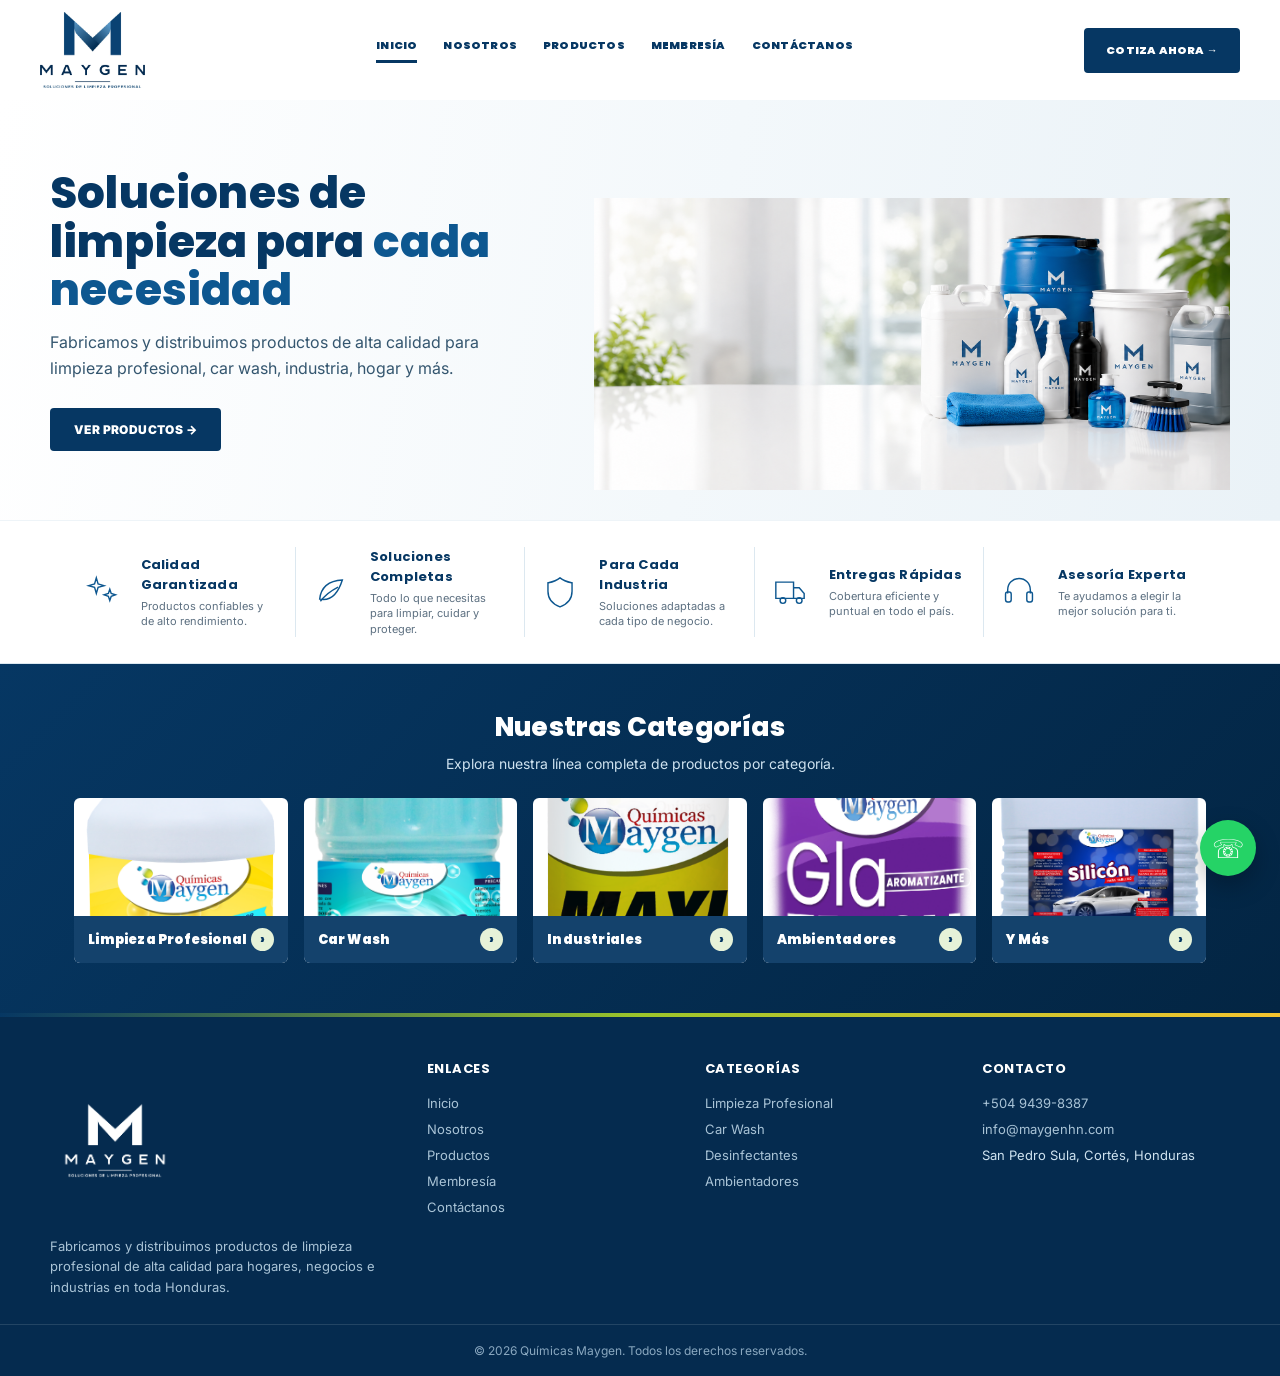
==== index.html @ 2b03c511 "Redesign home page: new hero, benefits, 5 categories; remove bestsellers/about/membership/contact pr" ====
<!DOCTYPE html>
<html lang="es">
<head>
<meta charset="UTF-8" />
<meta name="viewport" content="width=device-width, initial-scale=1.0" />
<title>Maygen | Soluciones de Limpieza Profesional</title>
<meta
name="description"
content="Fabricamos y distribuimos productos de limpieza profesional, car wash e industriales en toda Honduras."
/>
<link rel="stylesheet" href="css/style.css?v=5" />
</head>
<body>
<header>
<div class="header">
<a href="index.html" class="logo-link">
<span class="logo-crop">
<img
src="maygen-logo-new.jpeg"
class="logo"
alt="Maygen"
/>
</span>
</a>

<nav class="nav-links">
<a href="index.html">Inicio</a>
<a href="nosotros.html">Nosotros</a>
<a href="productos.html">Productos</a>
<a href="membresias.html">Membresía</a>
<a href="contacto.html">Contáctanos</a>
</nav>

<div class="header-right">
<a href="contacto.html" class="cta desktop-only">
Cotiza ahora →
</a>
<button class="nav-toggle" aria-label="Abrir menú">
<span></span>
<span></span>
<span></span>
</button>
</div>
</div>

<div class="mobile-menu">
<a href="index.html">Inicio</a>
<a href="nosotros.html">Nosotros</a>
<a href="productos.html">Productos</a>
<a href="membresias.html">Membresía</a>
<a href="contacto.html">Contáctanos</a>
<a href="contacto.html" class="cta">
Cotiza ahora →
</a>
</div>
</header>

<section class="hero">
<div class="wrap hero-grid">
<div class="reveal">
<h1>Soluciones de limpieza para <span>cada necesidad</span></h1>
<p>Fabricamos y distribuimos productos de alta calidad para limpieza profesional, car wash, industria, hogar y más.</p>
<a href="productos.html" class="btn-cta">Ver productos →</a>
</div>
<img class="hero-products reveal" src="ChatGPT Image Jul 9, 2026, 11_18_52 AM.png" alt="Productos Maygen">
</div>
</section>

<section class="benefits">
<div class="wrap benefit-grid">
<article class="benefit reveal"><svg class="ico" viewBox="0 0 48 48" fill="none" stroke="currentColor" stroke-width="2"><path d="M16 4l2.5 8.5L27 15l-8.5 2.5L16 26l-2.5-8.5L5 15l8.5-2.5L16 4zM35 20l2 6 6 2-6 2-2 6-2-6-6-2 6-2 2-6z"/></svg><div><h4>Calidad Garantizada</h4><p>Productos confiables y de alto rendimiento.</p></div></article>
<article class="benefit reveal"><svg class="ico" viewBox="0 0 48 48" fill="none" stroke="currentColor" stroke-width="2"><path d="M40 7C22 8 10 16 8 34c14 3 25-5 32-27z"/><path d="M9 37c7-9 15-15 25-20"/></svg><div><h4>Soluciones Completas</h4><p>Todo lo que necesitas para limpiar, cuidar y proteger.</p></div></article>
<article class="benefit reveal"><svg class="ico" viewBox="0 0 48 48" fill="none" stroke="currentColor" stroke-width="2"><path d="M24 4c6 5 12 6 17 7v12c0 11-6 18-17 22C13 41 7 34 7 23V11c5-1 11-2 17-7z"/></svg><div><h4>Para Cada Industria</h4><p>Soluciones adaptadas a cada tipo de negocio.</p></div></article>
<article class="benefit reveal"><svg class="ico" viewBox="0 0 48 48" fill="none" stroke="currentColor" stroke-width="2"><path d="M4 10h25v23H4zM29 18h8l7 8v7H29z"/><circle cx="14" cy="36" r="4"/><circle cx="37" cy="36" r="4"/></svg><div><h4>Entregas Rápidas</h4><p>Cobertura eficiente y puntual en todo el país.</p></div></article>
<article class="benefit reveal"><svg class="ico" viewBox="0 0 48 48" fill="none" stroke="currentColor" stroke-width="2"><path d="M8 26v-5C8 12 15 5 24 5s16 7 16 16v5"/><rect x="5" y="24" width="8" height="14" rx="3"/><rect x="35" y="24" width="8" height="14" rx="3"/></svg><div><h4>Asesoría Experta</h4><p>Te ayudamos a elegir la mejor solución para ti.</p></div></article>
</div>
</section>

<section class="dark-band">
<div class="wrap">
<h2>Nuestras Categorías</h2>
<p>Explora nuestra línea completa de productos por categoría.</p>

<div class="cats">
<a class="cat reveal" href="productos.html?cat=limpieza">
<img src="images/cloro 10 1000 mL.png" alt="Limpieza Profesional" />
<div class="cat-title">Limpieza Profesional<span class="circle">›</span></div>
</a>

<a class="cat reveal" href="productos.html?cat=carwash">
<img src="images/suavel azul 900 mL.png" alt="Car Wash" />
<div class="cat-title">Car Wash<span class="circle">›</span></div>
</a>

<a class="cat reveal" href="productos.html?cat=industriales">
<img src="images/Maxi Kill 240 mL.png" alt="Industriales" />
<div class="cat-title">Industriales<span class="circle">›</span></div>
</a>

<a class="cat reveal" href="productos.html?cat=ambientadores">
<img src="images/GlaFresh_Lavanda.png" alt="Ambientadores" />
<div class="cat-title">Ambientadores<span class="circle">›</span></div>
</a>

<a class="cat reveal" href="productos.html?cat=otros">
<img src="images/Silicon para tablero.png" alt="Y Más" />
<div class="cat-title">Y Más<span class="circle">›</span></div>
</a>
</div></div>
</div>
</section>

<footer>
<div class="wrap foot-main">
<div>
<img
src="images/Logo Maygen Nuevo-01.png"
class="flogo"
alt="Maygen"
/>
<p>
Fabricamos y distribuimos productos de limpieza profesional de
alta calidad para hogares, negocios e industrias en toda
Honduras.
</p>
</div>

<div>
<h4>Enlaces</h4>
<ul>
<li><a href="index.html">Inicio</a></li>
<li><a href="nosotros.html">Nosotros</a></li>
<li><a href="productos.html">Productos</a></li>
<li><a href="membresias.html">Membresía</a></li>
<li><a href="contacto.html">Contáctanos</a></li>
</ul>
</div>

<div>
<h4>Categorías</h4>
<ul>
<li>
<a href="productos.html?cat=limpieza">
Limpieza Profesional
</a>
</li>
<li>
<a href="productos.html?cat=carwash">
Car Wash
</a>
</li>
<li>
<a href="productos.html?cat=desinfectantes">
Desinfectantes
</a>
</li>
<li>
<a href="productos.html?cat=ambientadores">
Ambientadores
</a>
</li>
</ul>
</div>

<div>
<h4>Contacto</h4>
<ul>
<li>
<a href="tel:+50494398387">+504 9439-8387</a>
</li>
<li>
<a href="mailto:info@maygenhn.com">info@maygenhn.com</a>
</li>
<li>San Pedro Sula, Cortés, Honduras</li>
</ul>
</div>
</div>

<div class="foot-bottom">
© <span id="year"></span> Químicas Maygen. Todos los derechos
reservados.
</div>
</footer>

<a
href="https://wa.me/50494398387"
target="_blank"
rel="noopener"
class="wa-float"
aria-label="WhatsApp"
>
☏
</a>

<button class="back-top" aria-label="Volver arriba">↑</button>

<div class="toast"></div>

<script src="js/main.js"></script>
<script>
document.addEventListener('DOMContentLoaded', function () {
if (
typeof initBestsellers === 'function' &&
typeof MAYGEN_PRODUCTS !== 'undefined'
) {
initBestsellers(MAYGEN_PRODUCTS);
}
});
</script>
</body>
</html>
---- css/style.css ----
@import url('https://fonts.googleapis.com/css2?family=Inter:wght@400;500;600;700&family=Poppins:wght@600;700;800;900&display=swap');
:root{--navy:#063763;--navy2:#052b4f;--blue:#0d5790;--sky:#eff7fc;--line:#dbe7ef;--green:#9cc52b;--green-light:#eaf5d9;--yellow:#f4c430;--yellow-light:#fff6d9;--text:#0b2a4a;--muted:#5d7081;--shadow:0 14px 35px rgba(6,55,99,.14)}
*{box-sizing:border-box}
html{scroll-behavior:smooth}
body{margin:0;font-family:'Inter',Arial,Helvetica,sans-serif;background:#f5f8fb;color:var(--text)}
a{text-decoration:none;color:inherit}
img{display:block;max-width:100%}
ul{margin:0;padding:0}
.wrap{width:min(1180px,94%);margin:auto}
button{font-family:inherit;cursor:pointer}

/* ---------- Header ---------- */
header{position:sticky;top:0;z-index:100;background:#fff;border-bottom:1px solid #e5eef4;transition:box-shadow .25s}
header.scrolled{box-shadow:0 6px 18px rgba(6,55,99,.1)}
.header{height:78px;display:flex;align-items:center;justify-content:space-between;padding:0 32px;max-width:1300px;margin:auto}
.logo-link{display:flex;align-items:center;gap:10px}
.logo{width:150px;object-fit:contain}
.nav-links{display:flex;gap:26px;align-items:center;text-transform:uppercase;font-size:11px;font-weight:900;color:var(--navy);list-style:none;margin:0;padding:0}
.nav-links a{padding-bottom:6px;border-bottom:3px solid transparent;transition:color .2s,border-color .2s}
.nav-links a:hover{color:var(--blue)}
.nav-links a.active{border-bottom:3px solid var(--navy)}
.cta{background:var(--navy);color:#fff;padding:12px 20px;border-radius:4px;font-weight:900;text-transform:uppercase;font-size:11px;display:inline-flex;align-items:center;gap:8px;border:2px solid var(--navy);transition:transform .2s,box-shadow .2s,background .2s,color .2s}
.cta:hover{transform:translateY(-2px);box-shadow:0 10px 20px rgba(6,55,99,.25)}
.cta.white{background:#fff;color:var(--navy)}
.cta.white:hover{background:var(--sky)}
.cta.outline{background:#fff;color:var(--navy);border:2px solid var(--navy)}
.cta.outline:hover{background:var(--navy);color:#fff}
a.cta.outline[href*="wa.me"]{border-color:#25D366;color:#128C46}
a.cta.outline[href*="wa.me"]:hover{background:#25D366;color:#fff;border-color:#25D366}
.header-right{display:flex;align-items:center;gap:22px}
.nav-toggle{display:none;background:none;border:none;flex-direction:column;gap:5px;padding:6px}
.nav-toggle span{width:26px;height:3px;background:var(--navy);border-radius:2px}
.mobile-menu{display:none;flex-direction:column;background:#fff;border-top:1px solid #e5eef4;padding:10px 24px 18px}
.mobile-menu.open{display:flex}
.mobile-menu a{padding:12px 0;font-weight:800;color:var(--navy);text-transform:uppercase;font-size:12px;border-bottom:1px solid #eef4f8}
.mobile-menu .cta{margin-top:12px;justify-content:center}

/* ---------- Hero ---------- */
.hero{background:linear-gradient(100deg,#ffffff 0%,#f3f8fb 55%,#eaf2f7 100%);overflow:hidden}
.hero-grid{display:grid;grid-template-columns:.9fr 1.1fr;align-items:center;gap:24px;min-height:420px;padding:20px 0}
.hero h1{font-size:44px;line-height:1.1;margin:0 0 16px;color:var(--navy)}
.hero h1 span{color:var(--blue)}
.hero p{font-size:16px;line-height:1.6;color:#34566f;max-width:480px;margin:0 0 26px}
.btn-cta{display:inline-block;background:var(--navy);color:#fff;padding:14px 24px;border-radius:4px;font-size:12px;font-weight:900;letter-spacing:.4px;text-transform:uppercase}
.btn-cta:hover{background:var(--blue)}
.hero-products{height:360px;width:100%;object-fit:contain;object-position:center bottom}

/* ---------- Benefits ---------- */
.benefits{background:#fff;border-top:1px solid #eef4f8;border-bottom:1px solid #dce8f0;padding:26px 30px}
.benefit-grid{display:grid;grid-template-columns:repeat(5,1fr)}
.benefit{display:grid;grid-template-columns:44px 1fr;gap:12px;padding:0 18px;border-right:1px solid #dce8f0;align-items:center}
.benefit:last-child{border-right:0}
.benefit .ico{width:34px;height:34px;color:var(--blue)}
.benefit h4{margin:0 0 4px;font-size:13px;color:var(--navy)}
.benefit p{margin:0;font-size:11px;line-height:1.4;color:var(--muted)}

/* ---------- Dark band / categories ---------- */
.dark-band{background:linear-gradient(135deg,var(--navy),#032543);padding:44px 38px 50px}
.dark-band h2{color:#fff;text-align:center;margin:0 0 8px;font-size:26px}
.dark-band>.wrap>p{color:#cfe3f0;text-align:center;margin:0 0 26px;font-size:14px}
.cats{display:grid;grid-template-columns:repeat(5,1fr);gap:16px}
.cat{background:#fff;border-radius:6px;overflow:hidden;position:relative;transition:transform .25s,box-shadow .25s}
.cat:hover{transform:translateY(-6px);box-shadow:0 14px 30px rgba(0,0,0,.25)}
.cat img{height:118px;width:100%;object-fit:cover}
.cat-title{background:rgba(6,55,99,.94);color:#fff;font-weight:900;font-size:13px;padding:12px 14px;display:flex;justify-content:space-between;align-items:center}
.circle{background:#e6f2d8;color:var(--navy);border-radius:50%;width:23px;height:23px;display:grid;place-items:center;flex-shrink:0;transition:transform .25s}
.cat:hover .circle{transform:translateX(4px)}

/* ---------- Page hero / Catalog ---------- */
.page-hero{background:linear-gradient(135deg,var(--navy),var(--navy2));color:#fff}
.page-hero .wrap{display:grid;grid-template-columns:1fr 1fr;align-items:center;min-height:230px;gap:24px;padding:30px 0}
.page-hero h1{font-size:36px;margin:0 0 10px}
.page-hero p{color:#dbe9f3;line-height:1.5;max-width:460px}
.page-hero img{height:200px;width:100%;object-fit:contain}
.catalog{display:grid;grid-template-columns:210px 1fr;gap:26px;padding:32px 0 40px}
.side{align-self:start;background:#fff;border:1px solid var(--line);border-radius:8px;padding:18px}
.side h4{margin:0 0 12px;font-size:12px;color:var(--navy);letter-spacing:.5px}
.filter-btn{display:block;width:100%;text-align:left;padding:11px 12px;border-radius:4px;border:none;background:none;font-weight:700;font-size:13px;color:var(--navy);margin-bottom:2px}
.filter-btn:hover{background:var(--sky)}
.filter-btn.active{background:var(--navy);color:#fff}
.searchbar{display:flex;gap:8px;margin-bottom:18px}
.searchbar input{flex:1;border:1px solid var(--line);padding:12px;border-radius:4px;background:#fff;font-size:14px}
.searchbar button{border:1px solid var(--navy);background:var(--navy);color:#fff;padding:0 18px;border-radius:4px;font-weight:800;font-size:12px;text-transform:uppercase}
.catalog-count{font-size:13px;color:var(--muted);margin:0 0 14px}
.catalog-empty{display:none;padding:30px;text-align:center;color:var(--muted)}
.grid30{display:grid;grid-template-columns:repeat(5,1fr);gap:12px}
.prod-card{background:#fff;border:1px solid var(--line);border-radius:6px;text-align:center;padding:14px;position:relative}
.prod-badge{position:absolute;top:8px;left:8px;background:var(--green);color:#0b2a4a;font-size:9px;font-weight:900;text-transform:uppercase;padding:3px 7px;border-radius:3px}
.prod-media{height:110px;display:flex;align-items:center;justify-content:center;margin-bottom:8px}
.prod-media img{max-height:100%;max-width:100%;object-fit:contain}
.prod-cat{display:block;font-size:9px;color:var(--muted);text-transform:uppercase;letter-spacing:.4px;margin-bottom:4px}
.prod-card h3{font-size:12px;margin:0 0 4px;color:var(--navy)}
.prod-size{display:block;font-size:10px;color:var(--muted);margin-bottom:8px}
.prod-foot{display:flex;flex-direction:column;gap:6px}
.prod-quote{background:var(--navy);color:#fff;padding:8px;border-radius:4px;font-size:11px;font-weight:800;text-transform:uppercase}
.prod-wa{border:1px solid var(--green);color:var(--navy);padding:8px;border-radius:4px;font-size:11px;font-weight:800;text-transform:uppercase}
.feature-footer{background:linear-gradient(135deg,var(--navy),var(--navy2));color:#fff;padding:26px 0}
.feature-footer .benefit-grid{grid-template-columns:repeat(4,1fr)}
.feature-footer .benefit{border-right:1px solid rgba(255,255,255,.2)}
.feature-footer .benefit h4{color:#fff}
.feature-footer .benefit p{color:#cfe3f0}
.feature-footer .ico{color:var(--green)}

/* ---------- Membership ---------- */
.membership{padding:44px 0 0;background:#fff}
.membership-grid{display:grid;grid-template-columns:1fr 1.05fr;gap:44px;align-items:center}
.membership-grid h1{font-size:32px;color:var(--navy);margin:0 0 10px}
.membership-grid>div>p{color:#425e73;line-height:1.6}
.member-box{background:linear-gradient(135deg,var(--navy),var(--navy2));color:#fff;padding:28px;border-radius:10px;margin-top:18px}
.member-box h3{margin-top:0}
.member-box ul{list-style:none;padding:0}
.member-box li{margin:14px 0;color:#e5eff6;padding-left:22px;position:relative}
.member-box li:before{content:'\2713';position:absolute;left:0;color:var(--green);font-weight:900}
.member-visual{min-height:340px;background:linear-gradient(145deg,#f2f6f8,#dce7ed);border-radius:10px;position:relative;overflow:hidden}
.member-visual img{position:absolute;left:0;right:0;bottom:-10px;height:70%;width:100%;object-fit:contain}
.member-card{position:absolute;right:32px;top:34px;width:290px;background:linear-gradient(135deg,var(--navy),var(--navy2));border-radius:14px;color:#fff;padding:24px;transform:rotate(-4deg);box-shadow:0 18px 30px rgba(0,0,0,.22)}
.member-card b{font-size:20px;letter-spacing:2px;display:block;margin-bottom:14px}
.member-card h2{font-size:16px;margin:0 0 12px;letter-spacing:1px}
.member-card p{margin:0;font-size:15px;letter-spacing:2px}
.section-title{text-align:center;margin-bottom:24px}
.section-title h2{font-size:25px;margin:0 0 8px;color:var(--navy)}
.section-title p{margin:0;color:var(--muted);font-size:14px}
.plans-wrap{padding:34px 0 46px;background:#fff}
.plans{display:grid;grid-template-columns:repeat(3,1fr);gap:20px}
.plan{background:#fff;border:1px solid var(--line);border-radius:8px;padding:28px;box-shadow:var(--shadow)}
.plan h3{margin-top:0;color:var(--navy)}
.plan .price{font-size:26px;font-weight:900;color:var(--navy)}
.plan ul{padding-left:19px;line-height:1.8;color:#52697b;margin:14px 0}
.plan .btn-cta{display:block;width:100%;text-align:center;box-sizing:border-box}

/* ---------- About / Nosotros ---------- */
.about{padding:44px 0;background:#fff}
.about-grid{display:grid;grid-template-columns:1fr 1.05fr;gap:36px;align-items:center}
.about h1{font-size:36px;margin:0 0 10px;color:var(--navy)}
.about p{line-height:1.65;color:#425e73}
.values{display:grid;grid-template-columns:repeat(4,1fr);gap:14px;margin-top:26px}
.value{text-align:center}
.value strong{display:block;font-size:13px;margin:6px 0;color:var(--navy)}
.value span{font-size:11px;color:var(--muted)}
.building{height:340px;background:linear-gradient(160deg,#d6e2e9,#fff);border-radius:8px;position:relative;overflow:hidden}
.building:before{content:'MAYGEN';position:absolute;right:30px;top:70px;background:var(--navy);color:#fff;font-size:22px;font-weight:900;letter-spacing:4px;padding:40px 26px;border-radius:4px}
.mission{display:grid;grid-template-columns:1fr 1fr;gap:35px;padding:30px 0}
.mission h2{font-size:20px;color:var(--navy);margin:0 0 10px}
.mission p{color:#425e73;line-height:1.6;margin:0}
.stats{background:linear-gradient(135deg,var(--navy),var(--navy2));color:#fff}
.stats-grid{display:grid;grid-template-columns:repeat(4,1fr);text-align:center;padding:30px 0}
.stats-grid strong{font-size:28px;display:block;margin-bottom:6px}

/* ---------- Contact ---------- */
.contact{padding:40px 0;background:#fff}
.contact-grid{display:grid;grid-template-columns:.85fr 1.15fr;gap:42px}
.contact-grid h1{font-size:36px;margin:0 0 6px;color:var(--navy)}
.contact-grid>div>p{color:var(--muted);margin:0 0 6px}
.contact-line{margin:16px 0;color:#385972;line-height:1.5}
.contact-line b{color:var(--navy)}
.form{background:#fff;border:1px solid var(--line);border-radius:8px;padding:24px;box-shadow:var(--shadow)}
.form input,.form textarea{width:100%;padding:12px;border:1px solid var(--line);border-radius:4px;margin-bottom:12px;font-family:inherit;font-size:14px}
.form input:focus,.form textarea:focus{outline:2px solid var(--blue)}
.form textarea{min-height:110px;resize:vertical}
.form .btn{display:block;width:100%;text-align:center;background:var(--navy);color:#fff;padding:13px;border-radius:4px;border:none;font-weight:800;text-transform:uppercase;font-size:13px}
.map{height:190px;background:repeating-linear-gradient(15deg,#edf2f5 0 8px,#fff 8px 14px);position:relative;border-radius:8px;margin-top:10px}
.pin{position:absolute;left:50%;top:45%;width:38px;height:38px;border-radius:50% 50% 50% 0;background:var(--navy);transform:rotate(-45deg)}
.social{background:linear-gradient(135deg,var(--navy),var(--navy2));color:#fff;text-align:center;padding:26px;margin-top:0}
.social span{display:inline-grid;place-items:center;width:36px;height:36px;border-radius:50%;background:#fff;color:var(--navy);margin:6px;font-weight:900}
.social a:hover span{transform:translateY(-3px)}

/* ---------- CTA banner ---------- */
.cta-banner{background:linear-gradient(135deg,var(--blue),var(--navy));color:#fff;text-align:center;padding:50px 20px}
.cta-banner h2{margin:0 0 10px;font-size:26px}
.cta-banner p{margin:0 0 22px;color:#d7e8f4}
.cta-banner .actions{display:flex;gap:14px;justify-content:center;flex-wrap:wrap}

/* ---------- Footer ---------- */
footer{background:var(--navy2);color:#cfe3f0;position:relative}
footer:before{content:'';position:absolute;top:0;left:0;right:0;height:4px;background:linear-gradient(90deg,var(--navy),var(--green),var(--yellow))}
.foot-main{display:grid;grid-template-columns:1.4fr 1fr 1fr 1fr;gap:30px;padding:46px 0 26px}
.foot-main h4{color:#fff;font-size:13px;text-transform:uppercase;margin:0 0 16px;letter-spacing:.5px}
.foot-main .flogo{width:130px;margin-bottom:14px;filter:brightness(0) invert(1)}
.foot-main p{font-size:13px;line-height:1.6;color:#a9c3d6;margin:0}
.foot-main ul{list-style:none}
.foot-main li{margin-bottom:10px;font-size:13px}
.foot-main a{color:#a9c3d6}
.foot-main a:hover{color:#fff}
.foot-bottom{border-top:1px solid rgba(255,255,255,.12);padding:18px 0;text-align:center;font-size:12px;color:#8aa8c0}

/* ---------- Floating buttons / toast ---------- */
.wa-float{position:fixed;bottom:24px;right:24px;width:56px;height:56px;border-radius:50%;background:#25D366;color:#fff;display:flex;align-items:center;justify-content:center;box-shadow:0 10px 24px rgba(0,0,0,.25);z-index:200;font-size:26px;transition:transform .2s}
.wa-float:hover{transform:scale(1.08)}
.back-top{position:fixed;bottom:24px;right:90px;width:44px;height:44px;border-radius:50%;background:var(--navy);color:#fff;display:flex;align-items:center;justify-content:center;box-shadow:0 10px 24px rgba(0,0,0,.25);z-index:200;opacity:0;pointer-events:none;transition:opacity .25s,transform .2s;font-size:18px}
.back-top.show{opacity:1;pointer-events:auto}
.back-top:hover{transform:translateY(-3px)}
.toast{position:fixed;bottom:24px;left:50%;transform:translateX(-50%) translateY(20px);background:var(--navy2);color:#fff;padding:14px 22px;border-radius:8px;font-size:13px;opacity:0;pointer-events:none;transition:opacity .3s,transform .3s;z-index:300;box-shadow:var(--shadow)}
.toast.show{opacity:1;transform:translateX(-50%) translateY(0)}

/* ---------- Reveal animation ---------- */
.reveal{opacity:0;transform:translateY(24px);transition:opacity .6s ease,transform .6s ease}
.reveal.visible{opacity:1;transform:translateY(0)}

/* ---------- Responsive ---------- */
@media(max-width:980px){
  .nav-links{display:none}
  .header-right .cta.desktop-only{display:none}
  .nav-toggle{display:flex}
  .hero,.product-hero,.member-hero,.about,.mv,.contact-grid,.products-layout,.home-about-grid,.home-member{grid-template-columns:1fr}
  .benefits,.cats,.grid30,.plans,.footer-benefits,.values-row,.stats-band,.timeline,.team-grid,.home-contact-grid{grid-template-columns:repeat(2,1fr)}
  .hero-copy{padding:40px}
  .hero h1{font-size:34px}
  .side{position:static}
}
@media(max-width:640px){
  .benefits,.cats,.grid30,.plans,.footer-benefits,.values-row,.stats-band,.timeline,.team-grid,.foot-main,.home-contact-grid{grid-template-columns:1fr}
  .header{padding:0 18px}
  .logo{width:130px}
  .product-hero,.member-hero,.contact-page{padding:28px 0}
  .grid30{gap:10px}
  .hero-copy{padding:30px 18px}
  .benefit{border-right:0;border-bottom:1px solid #dce8f0;padding-bottom:14px;margin-bottom:14px}
  .member-card{width:88%;height:auto;padding:22px 20px}
  .member-visual{min-height:300px}
}

/* ---------- Header mejorado ---------- */
header{border-bottom:none}
.header{height:72px;padding:0 40px}
.logo{width:160px}

/* ---------- Hero mejorado ---------- */








/* ---------- Home overview ---------- */
.home-overview{padding:60px 0;background:#f5f8fb}
.home-overview-header{text-align:center;margin-bottom:40px}
.home-overview-header h2{color:var(--navy);font-size:28px;margin:0 0 10px}
.home-overview-header p{color:var(--muted);font-size:15px;margin:0}
.home-overview-grid{display:grid;grid-template-columns:repeat(3,1fr);gap:20px}
.home-card{background:#fff;border-radius:14px;padding:28px 22px;box-shadow:0 8px 24px rgba(6,55,99,.08);border:1px solid #e4eef5;transition:transform .25s,box-shadow .25s;display:flex;flex-direction:column;gap:12px}
.home-card:hover{transform:translateY(-6px);box-shadow:0 18px 36px rgba(6,55,99,.14)}
.home-card-icon{font-size:36px;line-height:1}
.home-card h3{margin:0;color:var(--navy);font-size:16px}
.home-card p{margin:0;color:#4a6378;font-size:13px;line-height:1.6;flex:1}
.home-card-btn{display:inline-flex;align-items:center;gap:6px;background:var(--navy);color:#fff;padding:10px 18px;border-radius:5px;font-size:12px;font-weight:800;text-transform:uppercase;letter-spacing:.3px;transition:background .2s,transform .2s;align-self:flex-start}
.home-card-btn:hover{background:var(--blue);transform:translateY(-1px)}

/* ---------- Eyebrow accents ---------- */
.eyebrow{display:inline-block;color:#5c8a12;background:var(--green-light);font-weight:900;font-size:11px;letter-spacing:1px;text-transform:uppercase;padding:6px 14px;border-radius:20px;margin-bottom:14px}
.eyebrow.yellow{color:#8a6d00;background:var(--yellow-light)}

/* ---------- Home: Nosotros preview ---------- */
.home-about{padding:56px 0}
.home-about-grid{display:grid;grid-template-columns:1.1fr 1fr;gap:40px;align-items:center}
.home-about h2{color:var(--navy);font-size:28px;margin:0 0 14px}
.home-about p{color:#36536b;line-height:1.7;font-size:15px;margin:0 0 20px}
.mini-values{display:flex;flex-direction:column;gap:10px;margin-bottom:24px}
.mini-values span{display:flex;align-items:center;gap:8px;font-weight:700;color:var(--navy);font-size:14px}
.mini-values .tick{color:var(--green);font-weight:900}
.home-about .factory{min-height:280px}

/* ---------- Home: Membresia preview ---------- */
.home-member{padding:56px 0}
.home-member h2{color:var(--navy);font-size:28px;margin:0 0 14px}
.home-member>div:first-child p{color:#36536b;line-height:1.7;font-size:15px;margin:0 0 16px}
.mini-benefits{list-style:none;margin:0 0 24px;padding:0;color:#36536b;font-size:14px;line-height:2}
.mini-benefits li{padding-left:22px;position:relative}
.mini-benefits li:before{content:'✓';position:absolute;left:0;color:var(--green);font-weight:900}

/* ---------- Home: Contacto preview ---------- */
.home-contact{padding:56px 0}
.home-contact-grid{display:grid;grid-template-columns:repeat(3,1fr);gap:24px;padding:10px 0 8px}
.home-contact-grid .info-line{background:#fff;border:1px solid var(--line);border-radius:10px;padding:18px;margin:0}
.home-contact-grid .info-line:nth-child(1) .ico-circle{background:var(--green-light)}
.home-contact-grid .info-line:nth-child(2) .ico-circle{background:var(--yellow-light)}
.home-contact-grid .info-line:nth-child(3) .ico-circle{background:var(--sky)}

/* ---------- Bestsellers seccion ---------- */
.bestsellers{padding:54px 0;background:#fff}
.section-head{text-align:center;margin-bottom:36px}
.section-head h2:after,.home-overview-header h2:after,.plans-sec>h2:after{content:'';display:block;width:56px;height:4px;background:linear-gradient(90deg,var(--green),var(--yellow));margin:14px auto 0;border-radius:2px}

/* ---------- Responsive home-overview ---------- */
@media(max-width:980px){
  .home-overview-grid{grid-template-columns:repeat(2,1fr)}
  .hero-img img{min-height:320px}
  .home-about-grid{grid-template-columns:1fr}
  .home-contact-grid{grid-template-columns:1fr}
}
@media(max-width:640px){
  .home-overview-grid{grid-template-columns:1fr}
  .hero-copy{padding:36px 18px 28px}
  .hero{grid-template-columns:1fr}
  .hero-img{min-height:220px}
  .hero-img img{min-height:220px}
}

/* ---------- Tipografia profesional ---------- */
h1,h2,h3,h4,h5,
.nav-links a,.mobile-menu a,
.cta,.tag-pill,
.hero-stats .stat strong,
.home-card-btn,.filter-btn,
.prod-quote,.prod-wa,.searchbar button,
.cat-title,.plan-tag,.prod-badge{
  font-family:'Poppins',Arial,Helvetica,sans-serif;
  letter-spacing:.2px;
}
h1,h2,h3{font-weight:800}
h4{font-weight:700}
body{-webkit-font-smoothing:antialiased;text-rendering:optimizeLegibility}

/* ---------- Logo nuevo (recorte a medida) ---------- */
.logo-link{display:flex;align-items:center}
.logo-crop{display:block;width:105px;height:76px;overflow:hidden;position:relative}
.logo-crop .logo{position:absolute;top:-48px;left:-16px;width:137px;height:172px;max-width:none}
header{border-bottom:none}
.header{height:100px}

@media(max-width:640px){
  .logo-crop{width:80px;height:58px}
  .logo-crop .logo{top:-36px;left:-12px;width:105px;height:131px}
  .header{height:82px;padding:0 18px}
}

/* ---------- Responsive (nuevo diseño) ---------- */
@media(max-width:980px){
  .hero-grid,.page-hero .wrap,.membership-grid,.about-grid,.contact-grid,.catalog{grid-template-columns:1fr}
  .benefit-grid,.cats,.grid30,.plans,.values,.stats-grid{grid-template-columns:repeat(2,1fr)}
  .feature-footer .benefit-grid{grid-template-columns:repeat(2,1fr)}
  .side{display:none}
}
@media(max-width:640px){
  .benefit-grid,.cats,.grid30,.plans,.values,.stats-grid,.mission{grid-template-columns:1fr}
  .benefit{border-right:0;border-bottom:1px solid #dce8f0;padding-bottom:14px;margin-bottom:14px}
  .hero-products{height:240px}
}
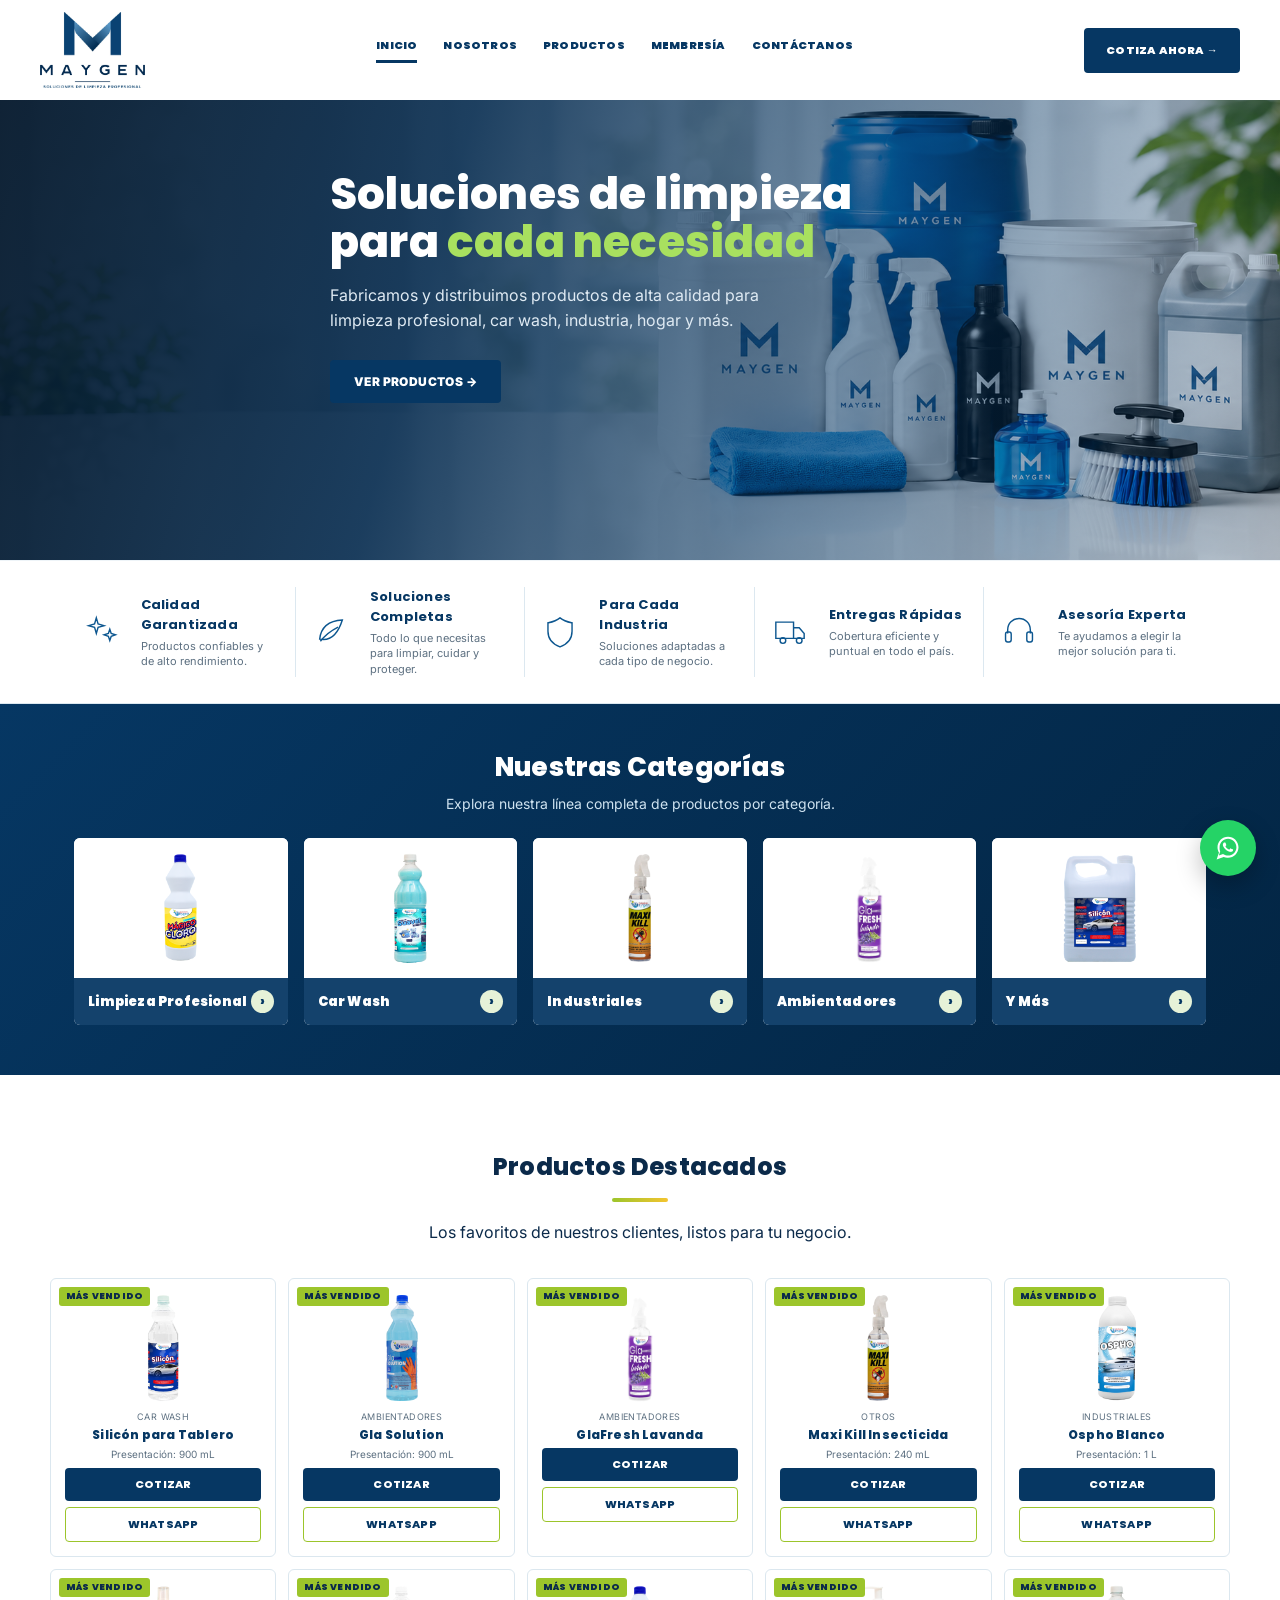
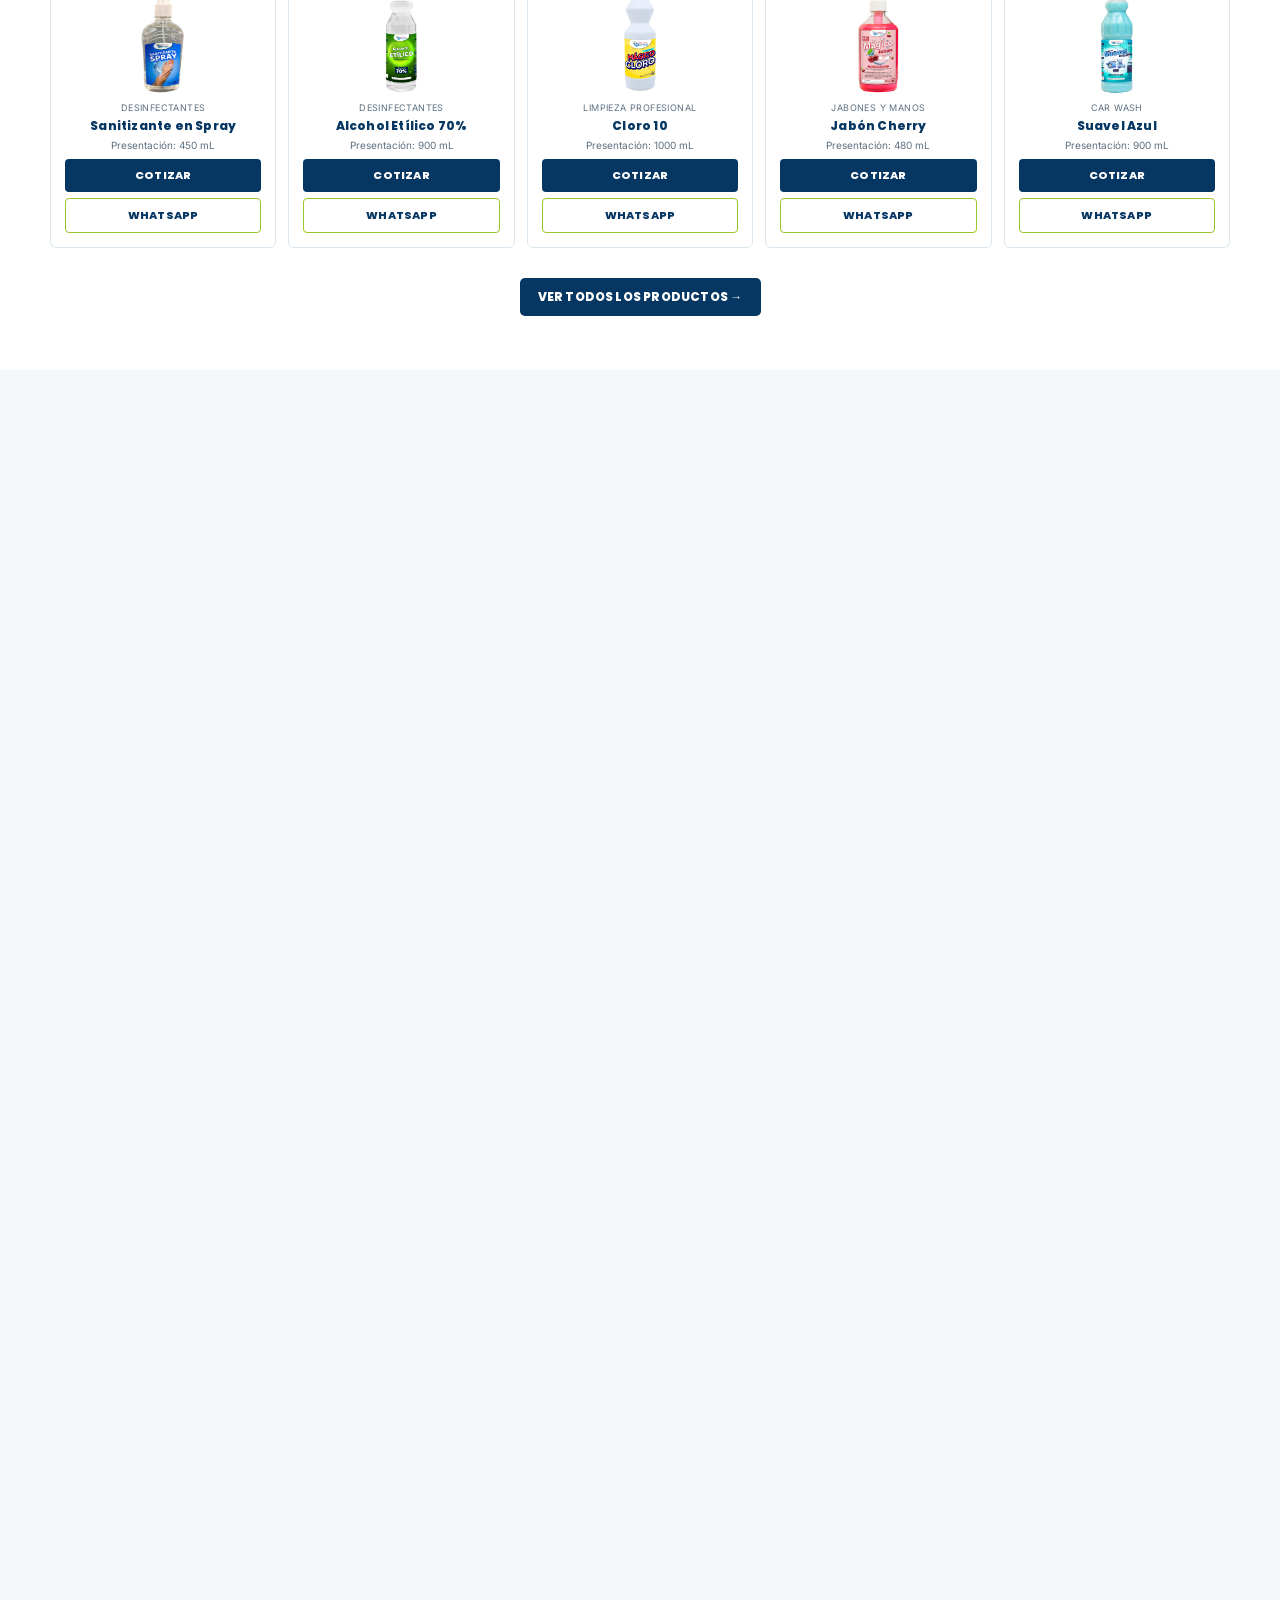
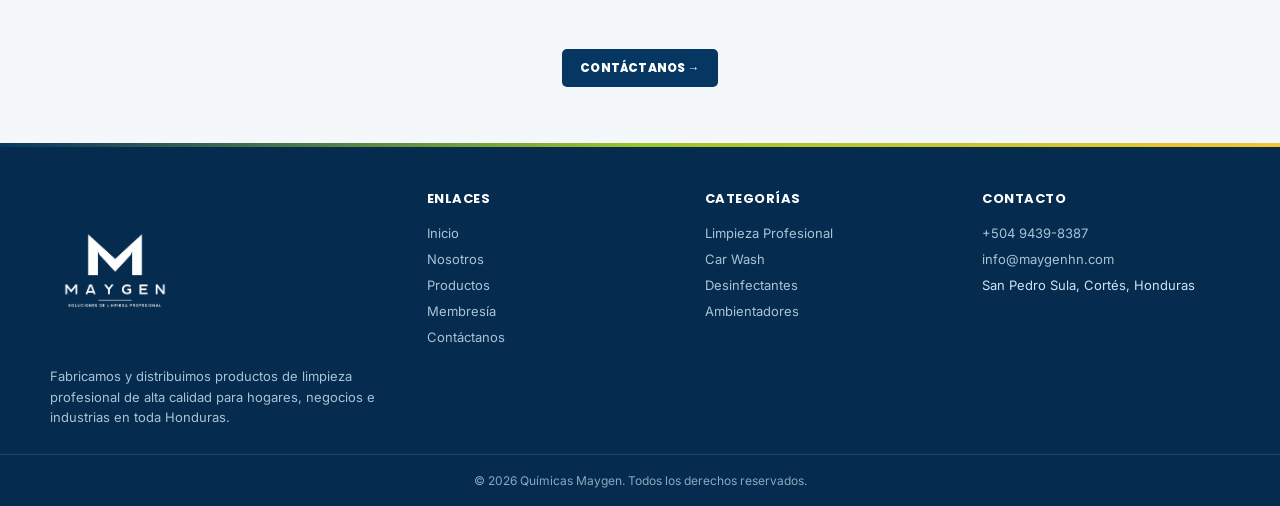
==== commit ac083f62: "Home: hero full-bleed y secciones preview" ====
--- a/index.html
+++ b/index.html
@@ -56,13 +56,14 @@
 </header>
 
 <section class="hero">
+<img class="hero-bg" src="ChatGPT Image Jul 9, 2026, 11_18_52 AM.png" alt="Productos Maygen">
+<div class="hero-overlay"></div>
 <div class="wrap hero-grid">
 <div class="reveal">
 <h1>Soluciones de limpieza para <span>cada necesidad</span></h1>
 <p>Fabricamos y distribuimos productos de alta calidad para limpieza profesional, car wash, industria, hogar y más.</p>
 <a href="productos.html" class="btn-cta">Ver productos →</a>
 </div>
-<img class="hero-products reveal" src="ChatGPT Image Jul 9, 2026, 11_18_52 AM.png" alt="Productos Maygen">
 </div>
 </section>
 
@@ -107,6 +108,68 @@
 <div class="cat-title">Y Más<span class="circle">›</span></div>
 </a>
 </div></div>
+</div>
+</section>
+
+<section class="bestsellers">
+<div class="wrap">
+<div class="section-head reveal"><h2>Productos Destacados</h2><p>Los favoritos de nuestros clientes, listos para tu negocio.</p></div>
+<div class="grid30" id="bestsellerGrid"></div>
+<div style="text-align:center;margin-top:30px"><a href="productos.html" class="home-card-btn">Ver todos los productos →</a></div>
+</div>
+</section>
+
+<section class="home-about">
+<div class="wrap home-about-grid">
+<div class="reveal">
+<span class="eyebrow">Nosotros</span>
+<h2>Sobre Maygen</h2>
+<p>En Maygen somos una empresa hondureña dedicada a brindar soluciones de limpieza profesional de alta calidad, con más de 10 años de experiencia sirviendo negocios, industrias y hogares.</p>
+<div class="mini-values">
+<span><span class="tick">✓</span> Calidad y confianza garantizada</span>
+<span><span class="tick">✓</span> Innovación en cada producto</span>
+<span><span class="tick">✓</span> Compromiso con nuestros clientes</span>
+</div>
+<a href="nosotros.html" class="home-card-btn">Conoce más →</a>
+</div>
+<div class="building factory reveal"></div>
+</div>
+</section>
+
+<section class="home-member">
+<div class="wrap home-member-grid">
+<div class="reveal">
+<span class="eyebrow yellow">Membresía</span>
+<h2>Membresía Maygen</h2>
+<p>Únete a nuestra membresía y disfruta de descuentos exclusivos, promociones especiales y beneficios pensados para tu negocio.</p>
+<ul class="mini-benefits">
+<li>Descuentos especiales en todos los productos.</li>
+<li>Promociones y ofertas exclusivas para miembros.</li>
+<li>Acumulación de puntos en cada compra.</li>
+</ul>
+<a href="membresias.html" class="home-card-btn">Ver planes →</a>
+</div>
+<div class="member-visual home-member-visual reveal">
+<img src="ChatGPT Image Jul 9, 2026, 11_18_52 AM.png" alt="Productos Maygen">
+<div class="member-card mini">
+<div class="member-chip"></div>
+<b>M MAYGEN</b>
+<h2>MIEMBRO<br>MAYGEN</h2>
+<p>1234 5678 9101 1121</p>
+</div>
+</div>
+</div>
+</section>
+
+<section class="home-contact">
+<div class="wrap">
+<div class="section-head reveal"><h2>¿Tienes preguntas?</h2><p>Contáctanos y con gusto te ayudaremos.</p></div>
+<div class="home-contact-grid">
+<div class="info-line reveal"><span class="ico-circle">☎</span><div><b>Teléfono</b><br><a href="tel:+50494398387">+504 9439-8387</a></div></div>
+<div class="info-line reveal"><span class="ico-circle">☏</span><div><b>WhatsApp</b><br><a href="https://wa.me/50494398387" target="_blank" rel="noopener">+504 9439-8387</a></div></div>
+<div class="info-line reveal"><span class="ico-circle">⌖</span><div><b>Ubicación</b><br>San Pedro Sula, Cortés, Honduras</div></div>
+</div>
+<div style="text-align:center;margin-top:26px"><a href="contacto.html" class="home-card-btn">Contáctanos →</a></div>
 </div>
 </section>
 
@@ -188,9 +251,7 @@
 rel="noopener"
 class="wa-float"
 aria-label="WhatsApp"
->
-☏
-</a>
+><svg viewBox="0 0 32 32" width="28" height="28" fill="#fff"><path d="M16.02 3C9.4 3 4.02 8.38 4.02 15c0 2.23.61 4.32 1.67 6.12L3 29l8.1-2.63A11.9 11.9 0 0 0 16.02 27C22.64 27 28 21.62 28 15S22.64 3 16.02 3zm0 21.6c-1.94 0-3.75-.55-5.28-1.5l-.38-.23-4.8 1.56 1.57-4.68-.25-.39A9.53 9.53 0 0 1 6.4 15c0-5.3 4.32-9.6 9.62-9.6 5.3 0 9.6 4.3 9.6 9.6 0 5.3-4.3 9.6-9.6 9.6zm5.27-7.19c-.29-.15-1.72-.85-1.99-.94-.27-.1-.46-.15-.66.14-.2.29-.75.94-.92 1.14-.17.19-.34.22-.63.07-.29-.15-1.22-.45-2.32-1.43-.86-.77-1.44-1.71-1.6-2-.17-.29-.02-.45.13-.6.13-.13.29-.34.44-.51.15-.17.19-.29.29-.48.1-.19.05-.36-.02-.51-.07-.15-.66-1.59-.9-2.18-.24-.57-.48-.5-.66-.51h-.56c-.19 0-.5.07-.77.36-.26.29-1 .98-1 2.39 0 1.41 1.03 2.77 1.17 2.96.15.19 2.03 3.1 4.92 4.35.69.3 1.22.48 1.64.61.69.22 1.31.19 1.81.11.55-.08 1.72-.7 1.96-1.38.24-.68.24-1.26.17-1.38-.07-.12-.26-.19-.55-.34z"/></svg></a>
 
 <button class="back-top" aria-label="Volver arriba">↑</button>
 
--- a/css/style.css
+++ b/css/style.css
@@ -36,11 +36,13 @@
 .mobile-menu .cta{margin-top:12px;justify-content:center}
 
 /* ---------- Hero ---------- */
-.hero{background:linear-gradient(100deg,#ffffff 0%,#f3f8fb 55%,#eaf2f7 100%);overflow:hidden}
-.hero-grid{display:grid;grid-template-columns:.9fr 1.1fr;align-items:center;gap:24px;min-height:420px;padding:20px 0}
-.hero h1{font-size:44px;line-height:1.1;margin:0 0 16px;color:var(--navy)}
-.hero h1 span{color:var(--blue)}
-.hero p{font-size:16px;line-height:1.6;color:#34566f;max-width:480px;margin:0 0 26px}
+.hero{position:relative;overflow:hidden;background:var(--navy2)}
+.hero-bg{position:absolute;inset:0;width:100%;height:100%;object-fit:cover;object-position:center;z-index:0}
+.hero-overlay{position:absolute;inset:0;background:linear-gradient(105deg,rgba(3,23,43,.95) 0%,rgba(5,43,79,.9) 34%,rgba(6,55,99,.55) 64%,rgba(6,55,99,.22) 100%);z-index:1}
+.hero-grid{position:relative;z-index:2;display:block;min-height:460px;max-width:620px;padding:70px 0}
+.hero h1{font-size:44px;line-height:1.1;margin:0 0 16px;color:#fff}
+.hero h1 span{color:#a8e05f}
+.hero p{font-size:16px;line-height:1.6;color:#dfeaf3;max-width:480px;margin:0 0 26px}
 .btn-cta{display:inline-block;background:var(--navy);color:#fff;padding:14px 24px;border-radius:4px;font-size:12px;font-weight:900;letter-spacing:.4px;text-transform:uppercase}
 .btn-cta:hover{background:var(--blue)}
 .hero-products{height:360px;width:100%;object-fit:contain;object-position:center bottom}
@@ -61,7 +63,7 @@
 .cats{display:grid;grid-template-columns:repeat(5,1fr);gap:16px}
 .cat{background:#fff;border-radius:6px;overflow:hidden;position:relative;transition:transform .25s,box-shadow .25s}
 .cat:hover{transform:translateY(-6px);box-shadow:0 14px 30px rgba(0,0,0,.25)}
-.cat img{height:118px;width:100%;object-fit:cover}
+.cat img{height:140px;width:100%;object-fit:contain;background:#fff;padding:14px 20px;box-sizing:border-box}
 .cat-title{background:rgba(6,55,99,.94);color:#fff;font-weight:900;font-size:13px;padding:12px 14px;display:flex;justify-content:space-between;align-items:center}
 .circle{background:#e6f2d8;color:var(--navy);border-radius:50%;width:23px;height:23px;display:grid;place-items:center;flex-shrink:0;transition:transform .25s}
 .cat:hover .circle{transform:translateX(4px)}
@@ -111,12 +113,21 @@
 .member-box ul{list-style:none;padding:0}
 .member-box li{margin:14px 0;color:#e5eff6;padding-left:22px;position:relative}
 .member-box li:before{content:'\2713';position:absolute;left:0;color:var(--green);font-weight:900}
-.member-visual{min-height:340px;background:linear-gradient(145deg,#f2f6f8,#dce7ed);border-radius:10px;position:relative;overflow:hidden}
-.member-visual img{position:absolute;left:0;right:0;bottom:-10px;height:70%;width:100%;object-fit:contain}
-.member-card{position:absolute;right:32px;top:34px;width:290px;background:linear-gradient(135deg,var(--navy),var(--navy2));border-radius:14px;color:#fff;padding:24px;transform:rotate(-4deg);box-shadow:0 18px 30px rgba(0,0,0,.22)}
-.member-card b{font-size:20px;letter-spacing:2px;display:block;margin-bottom:14px}
-.member-card h2{font-size:16px;margin:0 0 12px;letter-spacing:1px}
-.member-card p{margin:0;font-size:15px;letter-spacing:2px}
+.member-visual{min-height:460px;background:linear-gradient(145deg,#f2f6f8,#dce7ed);border-radius:10px;position:relative;overflow:hidden}
+.member-visual img{position:absolute;left:0;right:0;bottom:-15px;height:94%;width:100%;object-fit:contain;z-index:1}
+.member-card{position:absolute;right:28px;top:36px;width:300px;background:linear-gradient(135deg,var(--navy) 0%,var(--navy2) 60%,#031c33 100%);border-radius:16px;color:#fff;padding:26px;transform:rotate(-4deg);box-shadow:0 22px 44px rgba(0,0,0,.3);z-index:2;transition:transform .4s ease,box-shadow .4s ease;overflow:hidden}
+.member-card:hover{transform:rotate(0deg) scale(1.05);box-shadow:0 28px 54px rgba(0,0,0,.34)}
+.member-card:before{content:'';position:absolute;top:0;left:-70%;width:45%;height:100%;background:linear-gradient(120deg,transparent,rgba(255,255,255,.3),transparent);transform:skewX(-20deg);animation:cardShine 6s ease-in-out infinite}
+.member-chip{width:40px;height:30px;border-radius:6px;background:linear-gradient(135deg,#e8d48a,#b6924a);margin-bottom:22px;position:relative}
+.member-chip:after{content:'';position:absolute;inset:5px;border:1px solid rgba(0,0,0,.25);border-radius:3px}
+.member-card b{font-size:18px;letter-spacing:2px;display:flex;align-items:center;gap:8px;margin-bottom:6px;position:relative;z-index:1}
+.member-card h2{font-size:13px;margin:0 0 16px;letter-spacing:1.5px;font-weight:700;color:#cfe3f0;text-transform:uppercase;position:relative;z-index:1}
+.member-card p{margin:0;font-size:16px;letter-spacing:2.5px;position:relative;z-index:1}
+.member-card.mini{width:230px;padding:20px;right:16px;top:24px}
+.member-card.mini b{font-size:15px}
+.member-card.mini h2{font-size:11px;margin-bottom:10px}
+.member-card.mini p{font-size:13px;letter-spacing:1.5px}
+@keyframes cardShine{0%{left:-70%}25%{left:130%}100%{left:130%}}
 .section-title{text-align:center;margin-bottom:24px}
 .section-title h2{font-size:25px;margin:0 0 8px;color:var(--navy)}
 .section-title p{margin:0;color:var(--muted);font-size:14px}
@@ -337,3 +348,65 @@
   .benefit{border-right:0;border-bottom:1px solid #dce8f0;padding-bottom:14px;margin-bottom:14px}
   .hero-products{height:240px}
 }
+
+
+/* ---------- Sesion 3: mejoras adicionales ---------- */
+
+/* Iconos de valores (Nosotros) */
+.value-icon{width:46px;height:46px;margin:0 auto 10px;color:var(--blue);display:flex;align-items:center;justify-content:center}
+.value-icon svg{width:100%;height:100%}
+
+/* Iconos y contadores de estadisticas (Nosotros) */
+.stats-grid>div{padding:0 10px}
+.stat-icon{width:32px;height:32px;margin:0 auto 10px;color:var(--green);display:flex;align-items:center;justify-content:center}
+.stat-icon svg{width:100%;height:100%}
+
+/* Acentos verdes en titulos principales */
+.about h1:after,.membership-grid h1:after,.contact-grid h1:after,.page-hero h1:after,.home-about h2:after,.home-member h2:after{content:'';display:block;width:60px;height:4px;background:linear-gradient(90deg,var(--green),var(--yellow));margin-top:14px;border-radius:2px}
+
+/* Hero de productos: texto centrado con productos a los lados */
+.products-hero-inner{display:grid;grid-template-columns:1fr 1.3fr 1fr;align-items:center;gap:18px;min-height:230px;padding:30px 0}
+.hero-prod-text{text-align:center}
+.hero-prod-text h1:after{margin-left:auto;margin-right:auto}
+.hero-prod-col{display:flex;flex-direction:column;gap:18px;align-items:center}
+.hero-prod-col img{height:92px;width:92px;object-fit:contain;background:#fff;border-radius:14px;padding:12px;box-shadow:0 10px 24px rgba(0,0,0,.22)}
+
+/* Home: grid de membresia */
+.home-member-grid{display:grid;grid-template-columns:1fr 1fr;gap:40px;align-items:center}
+.home-member-visual{min-height:360px}
+
+/* Contacto: tarjetas de informacion */
+.info-line{display:flex;gap:14px;align-items:flex-start;background:#fff;border:1px solid var(--line);border-radius:12px;padding:16px 18px;margin:0 0 12px;box-shadow:0 4px 14px rgba(6,55,99,.05)}
+.info-line b{display:block;color:var(--navy);font-size:14px;margin-bottom:2px}
+.info-line a{color:#425e73}
+.info-line div{color:#425e73;font-size:14px;line-height:1.5}
+.ico-circle{width:42px;height:42px;border-radius:50%;background:var(--sky);color:var(--navy);display:flex;align-items:center;justify-content:center;font-size:19px;flex-shrink:0}
+
+/* Contacto: formulario */
+.contact-form{background:#fff;border:1px solid var(--line);border-radius:14px;padding:30px;box-shadow:var(--shadow)}
+.contact-form h3{margin:0 0 18px;color:var(--navy);font-size:19px}
+.contact-form-row{display:grid;grid-template-columns:1fr 1fr;gap:14px;margin-bottom:14px}
+.contact-form input,.contact-form textarea{width:100%;border:1px solid var(--line);padding:13px 14px;border-radius:8px;background:#f9fbfc;font-size:14px;font-family:inherit;box-sizing:border-box;transition:border-color .2s,box-shadow .2s;margin-bottom:14px;display:block}
+.contact-form input:focus,.contact-form textarea:focus{outline:none;border-color:var(--blue);box-shadow:0 0 0 3px rgba(13,87,144,.12);background:#fff}
+.contact-form textarea{min-height:130px;resize:vertical;margin-bottom:18px}
+.contact-form button[type="submit"]{width:100%;background:var(--navy);color:#fff;border:none;padding:15px;border-radius:8px;font-weight:800;text-transform:uppercase;font-size:13px;letter-spacing:.4px;transition:background .2s,transform .2s;display:flex;align-items:center;justify-content:center;gap:8px}
+.contact-form button[type="submit"]:hover{background:var(--blue);transform:translateY(-2px)}
+
+/* Contacto: mapa real embebido */
+.map-embed{border-radius:12px;overflow:hidden;margin-top:6px;box-shadow:var(--shadow);border:1px solid var(--line)}
+.map-embed iframe{display:block;width:100%;height:280px;border:0}
+
+/* Redes sociales con iconos SVG */
+.social span svg{width:18px;height:18px}
+.wa-float svg{display:block}
+
+@media(max-width:980px){
+  .products-hero-inner{grid-template-columns:1fr;padding:24px 0}
+  .hero-prod-col{flex-direction:row;justify-content:center;margin-top:6px}
+  .home-member-grid{grid-template-columns:1fr}
+  .contact-form-row{grid-template-columns:1fr}
+}
+@media(max-width:640px){
+  .hero-grid{padding:44px 0;min-height:auto}
+  .hero h1{font-size:32px}
+}
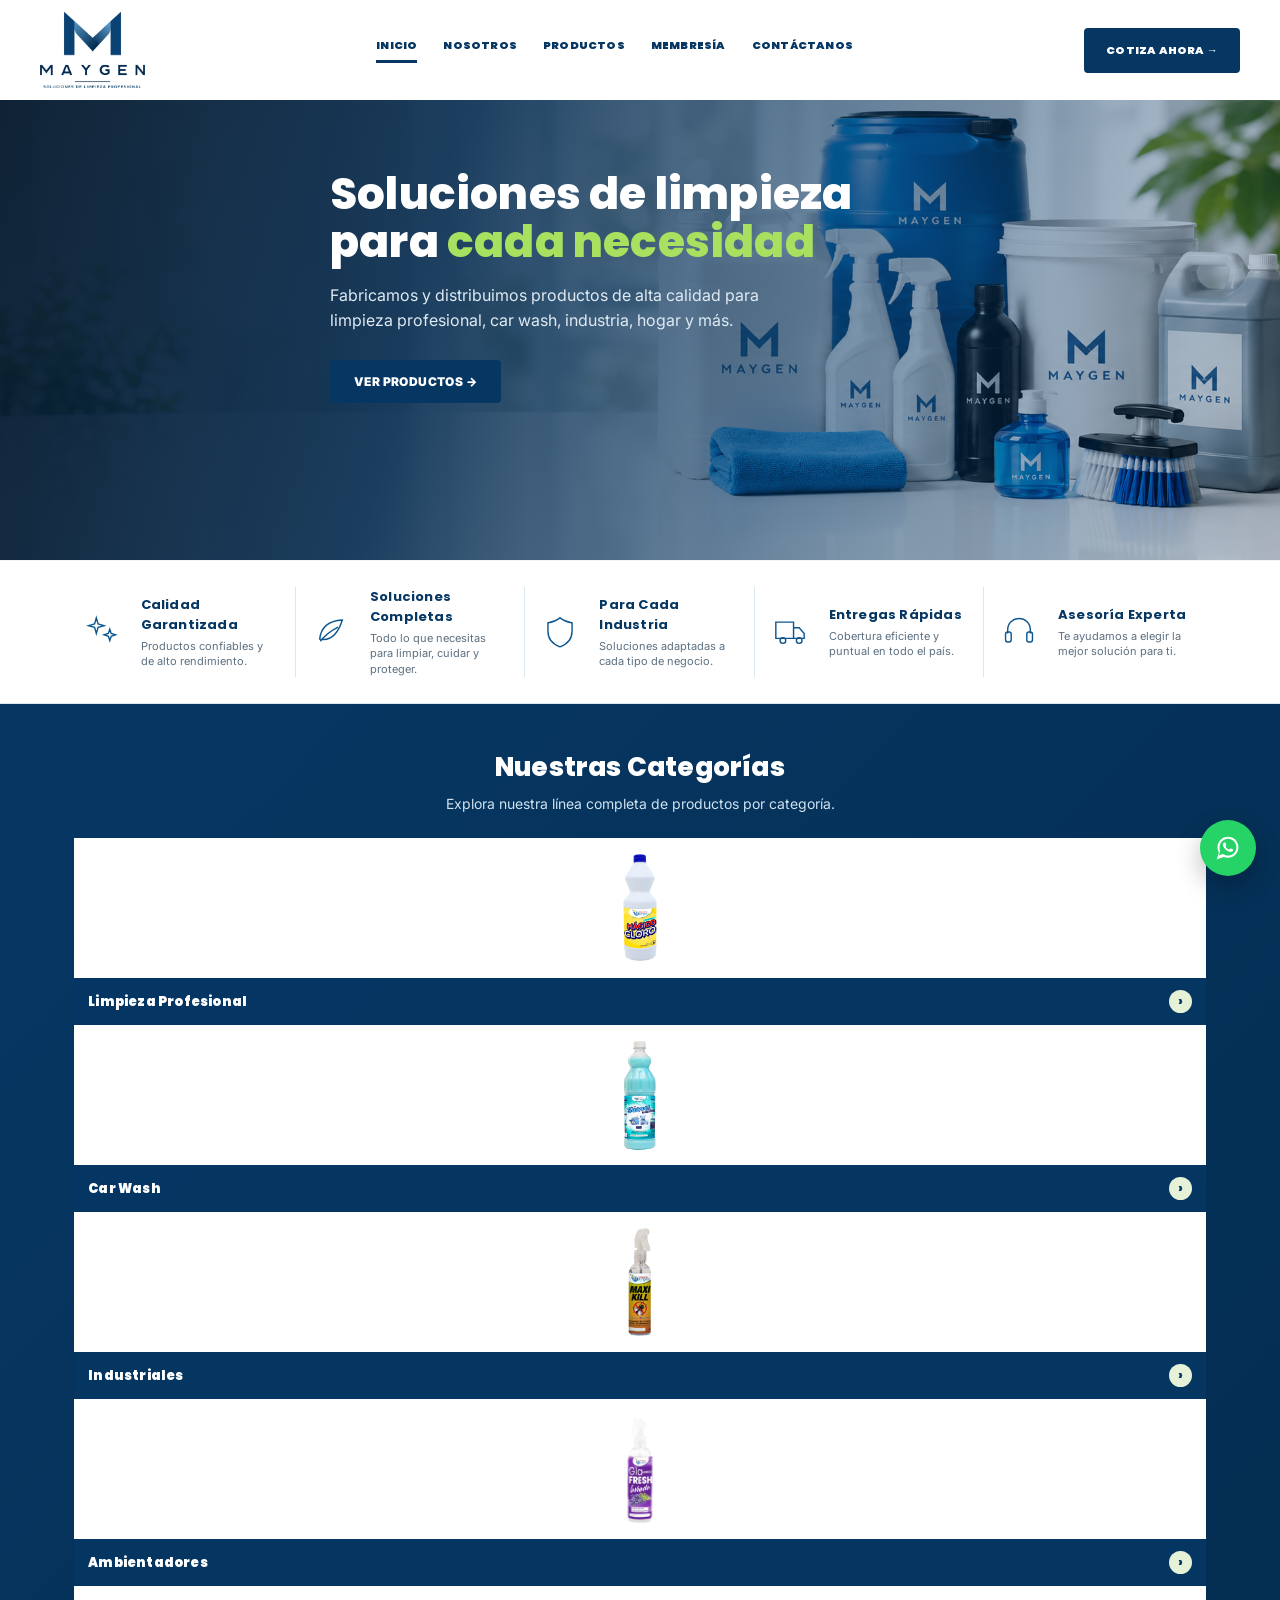
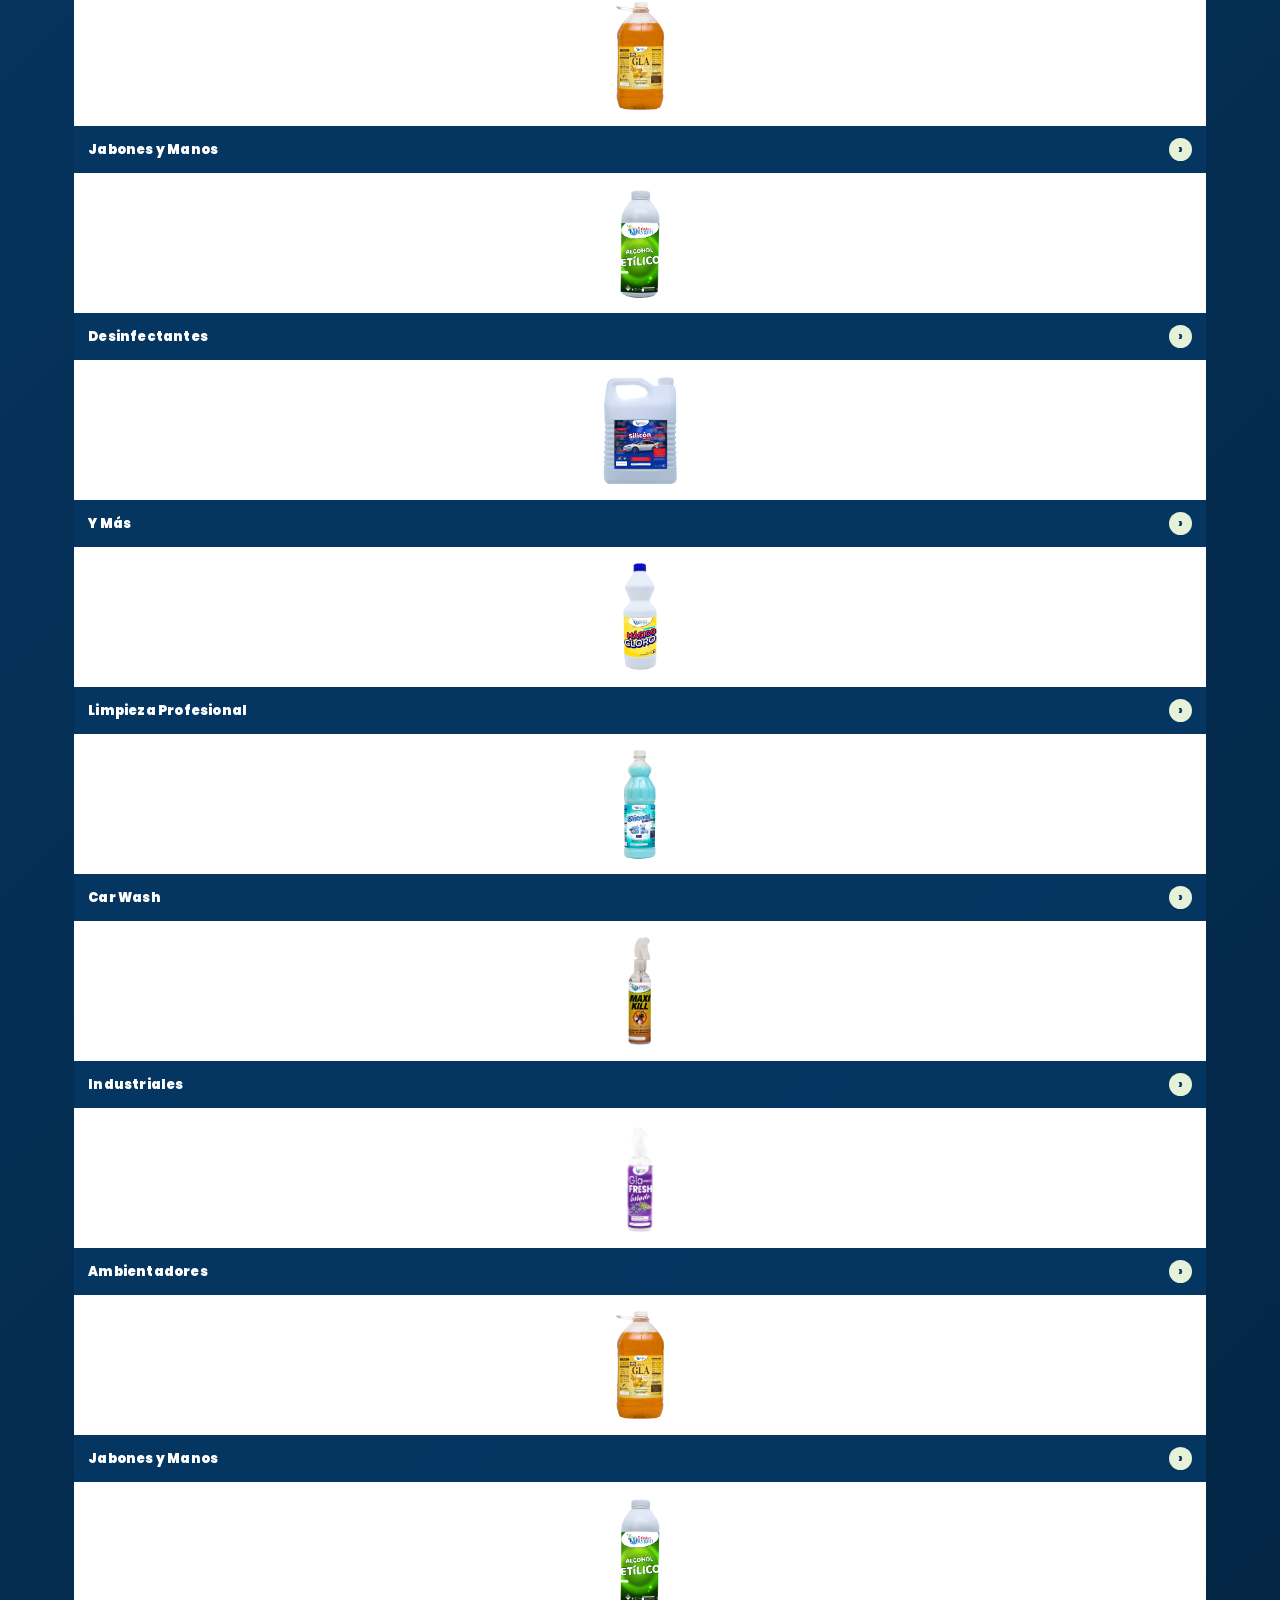
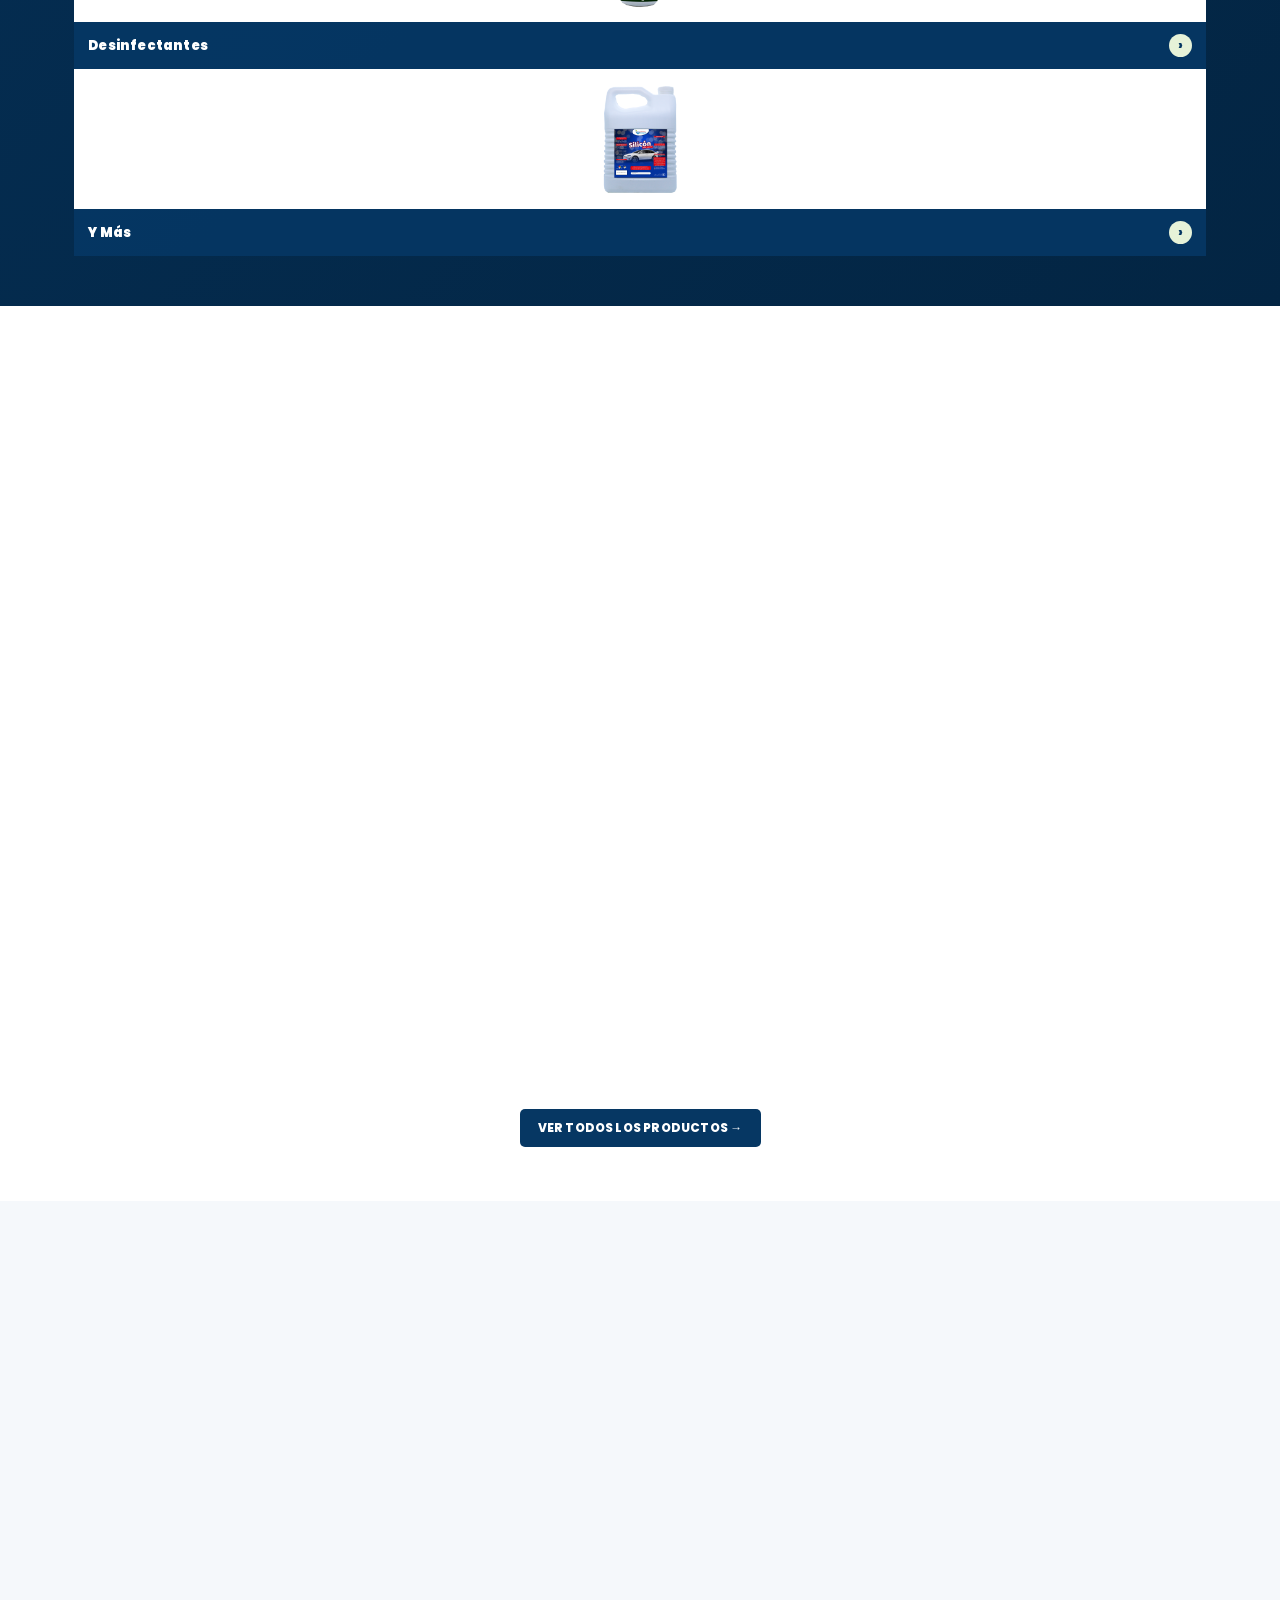
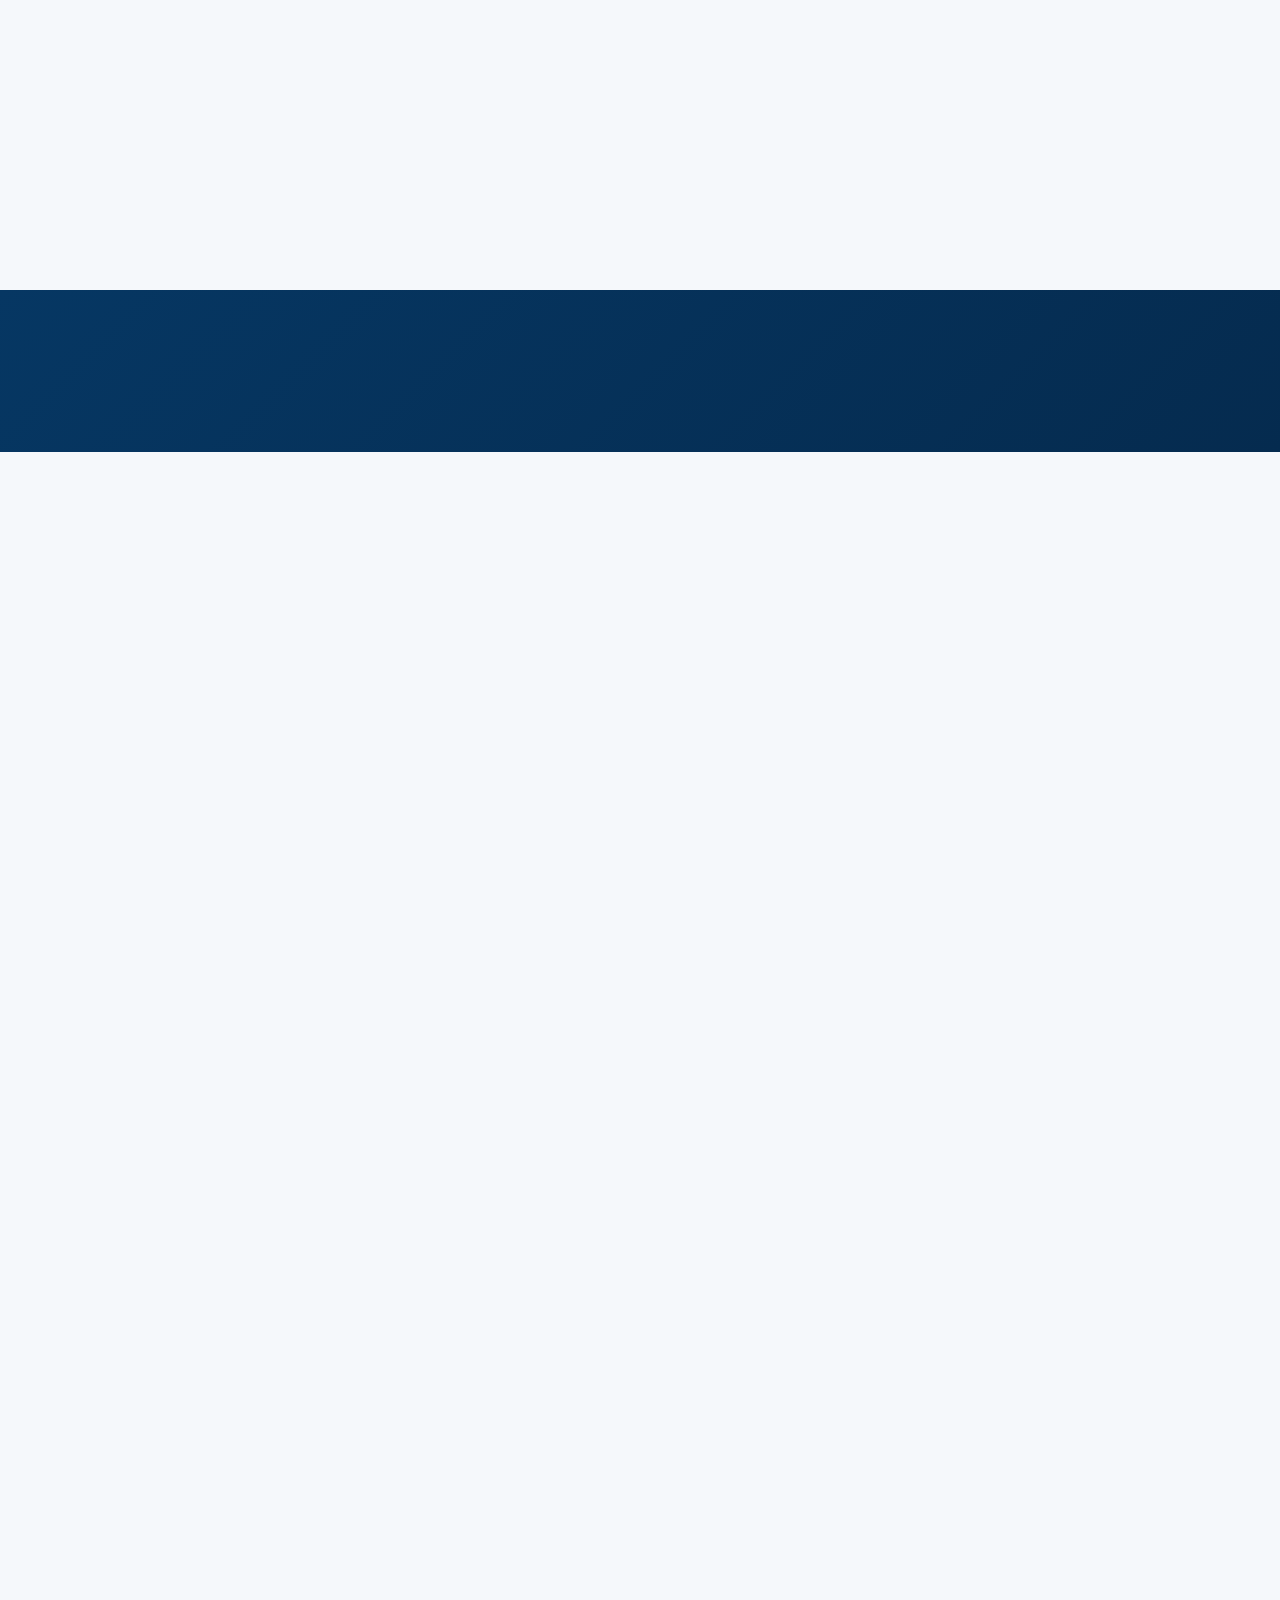
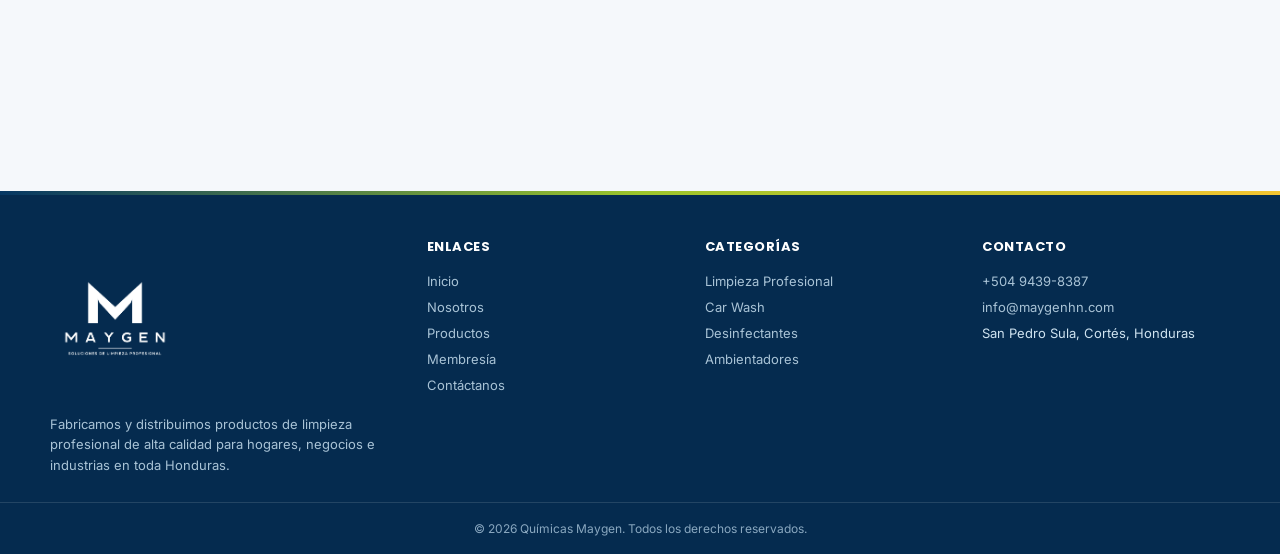
==== commit 2de15d37: "Home: hero alineado izquierda, categorias marquee, nosotros completo, membresia y form contacto" ====
--- a/index.html
+++ b/index.html
@@ -82,32 +82,66 @@
 <h2>Nuestras Categorías</h2>
 <p>Explora nuestra línea completa de productos por categoría.</p>
 
-<div class="cats">
-<a class="cat reveal" href="productos.html?cat=limpieza">
+<div class="cats-marquee reveal">
+<div class="cats-track">
+<a class="cat" href="productos.html?cat=limpieza">
 <img src="images/cloro 10 1000 mL.png" alt="Limpieza Profesional" />
 <div class="cat-title">Limpieza Profesional<span class="circle">›</span></div>
 </a>
-
-<a class="cat reveal" href="productos.html?cat=carwash">
+<a class="cat" href="productos.html?cat=carwash">
 <img src="images/suavel azul 900 mL.png" alt="Car Wash" />
 <div class="cat-title">Car Wash<span class="circle">›</span></div>
 </a>
-
-<a class="cat reveal" href="productos.html?cat=industriales">
+<a class="cat" href="productos.html?cat=industriales">
 <img src="images/Maxi Kill 240 mL.png" alt="Industriales" />
 <div class="cat-title">Industriales<span class="circle">›</span></div>
 </a>
-
-<a class="cat reveal" href="productos.html?cat=ambientadores">
+<a class="cat" href="productos.html?cat=ambientadores">
 <img src="images/GlaFresh_Lavanda.png" alt="Ambientadores" />
 <div class="cat-title">Ambientadores<span class="circle">›</span></div>
 </a>
-
-<a class="cat reveal" href="productos.html?cat=otros">
+<a class="cat" href="productos.html?cat=jabones">
+<img src="images/Gla Jabón Trigo Miel.png" alt="Jabones y Manos" />
+<div class="cat-title">Jabones y Manos<span class="circle">›</span></div>
+</a>
+<a class="cat" href="productos.html?cat=desinfectantes">
+<img src="images/Alcohol etilico 1 L.png" alt="Desinfectantes" />
+<div class="cat-title">Desinfectantes<span class="circle">›</span></div>
+</a>
+<a class="cat" href="productos.html?cat=otros">
 <img src="images/Silicon para tablero.png" alt="Y Más" />
 <div class="cat-title">Y Más<span class="circle">›</span></div>
 </a>
-</div></div>
+<a class="cat" href="productos.html?cat=limpieza" aria-hidden="true" tabindex="-1">
+<img src="images/cloro 10 1000 mL.png" alt="" />
+<div class="cat-title">Limpieza Profesional<span class="circle">›</span></div>
+</a>
+<a class="cat" href="productos.html?cat=carwash" aria-hidden="true" tabindex="-1">
+<img src="images/suavel azul 900 mL.png" alt="" />
+<div class="cat-title">Car Wash<span class="circle">›</span></div>
+</a>
+<a class="cat" href="productos.html?cat=industriales" aria-hidden="true" tabindex="-1">
+<img src="images/Maxi Kill 240 mL.png" alt="" />
+<div class="cat-title">Industriales<span class="circle">›</span></div>
+</a>
+<a class="cat" href="productos.html?cat=ambientadores" aria-hidden="true" tabindex="-1">
+<img src="images/GlaFresh_Lavanda.png" alt="" />
+<div class="cat-title">Ambientadores<span class="circle">›</span></div>
+</a>
+<a class="cat" href="productos.html?cat=jabones" aria-hidden="true" tabindex="-1">
+<img src="images/Gla Jabón Trigo Miel.png" alt="" />
+<div class="cat-title">Jabones y Manos<span class="circle">›</span></div>
+</a>
+<a class="cat" href="productos.html?cat=desinfectantes" aria-hidden="true" tabindex="-1">
+<img src="images/Alcohol etilico 1 L.png" alt="" />
+<div class="cat-title">Desinfectantes<span class="circle">›</span></div>
+</a>
+<a class="cat" href="productos.html?cat=otros" aria-hidden="true" tabindex="-1">
+<img src="images/Silicon para tablero.png" alt="" />
+<div class="cat-title">Y Más<span class="circle">›</span></div>
+</a>
+</div>
+</div>
 </div>
 </section>
 
@@ -125,14 +159,42 @@
 <span class="eyebrow">Nosotros</span>
 <h2>Sobre Maygen</h2>
 <p>En Maygen somos una empresa hondureña dedicada a brindar soluciones de limpieza profesional de alta calidad, con más de 10 años de experiencia sirviendo negocios, industrias y hogares.</p>
-<div class="mini-values">
-<span><span class="tick">✓</span> Calidad y confianza garantizada</span>
-<span><span class="tick">✓</span> Innovación en cada producto</span>
-<span><span class="tick">✓</span> Compromiso con nuestros clientes</span>
+<div class="values">
+<div class="value"><span class="value-icon"><svg viewBox="0 0 48 48" fill="none" stroke="currentColor" stroke-width="2"><circle cx="24" cy="18" r="10"/><path d="M18 26l-4 14 10-6 10 6-4-14"/></svg></span><strong>Calidad</strong><span>Productos de alto rendimiento.</span></div>
+<div class="value"><span class="value-icon"><svg viewBox="0 0 48 48" fill="none" stroke="currentColor" stroke-width="2"><path d="M24 4l16 6v10c0 12-8 20-16 24-8-4-16-12-16-24V10z"/><path d="M17 24l5 5 10-11"/></svg></span><strong>Confianza</strong><span>Comprometidos con nuestros clientes.</span></div>
+<div class="value"><span class="value-icon"><svg viewBox="0 0 48 48" fill="none" stroke="currentColor" stroke-width="2"><path d="M24 6c-7 0-12 5-12 12 0 5 3 8 5 10s2 3 2 5h10c0-2 0-3 2-5s5-5 5-10c0-7-5-12-12-12z"/><line x1="19" y1="39" x2="29" y2="39"/><line x1="21" y1="44" x2="27" y2="44"/></svg></span><strong>Innovación</strong><span>Soluciones que se adaptan.</span></div>
+<div class="value"><span class="value-icon"><svg viewBox="0 0 48 48" fill="none" stroke="currentColor" stroke-width="2"><path d="M6 22l8-8 6 3 6-3 8 8"/><path d="M6 22v8l10 8 6-4 6 4 10-8v-8"/></svg></span><strong>Compromiso</strong><span>Trabajamos por un futuro mejor.</span></div>
 </div>
 <a href="nosotros.html" class="home-card-btn">Conoce más →</a>
 </div>
-<div class="building factory reveal"></div>
+<div class="building factory reveal">
+<svg viewBox="0 0 400 300" xmlns="http://www.w3.org/2000/svg">
+<rect x="20" y="120" width="360" height="150" rx="4" fill="#0b3a63"/>
+<rect x="20" y="100" width="360" height="24" fill="#062f52"/>
+<rect x="50" y="150" width="40" height="50" fill="#9fd15a"/>
+<rect x="110" y="150" width="40" height="50" fill="#eaf3fb"/>
+<rect x="170" y="150" width="40" height="50" fill="#eaf3fb"/>
+<rect x="230" y="150" width="40" height="50" fill="#eaf3fb"/>
+<rect x="290" y="150" width="60" height="90" fill="#062f52"/>
+<rect x="150" y="220" width="80" height="50" fill="#062f52"/>
+<rect x="130" y="58" width="140" height="46" rx="4" fill="#0b3a63"/>
+<text x="200" y="87" text-anchor="middle" font-family="Arial, sans-serif" font-weight="900" font-size="19" fill="#ffffff" letter-spacing="2">M MAYGEN</text>
+<rect x="0" y="270" width="400" height="10" fill="#cfe0ea"/>
+</svg>
+</div>
+</div>
+<div class="wrap mission">
+<div class="reveal"><h2>Nuestra Misión</h2><p>Brindar soluciones de limpieza innovadoras y efectivas que contribuyan al bienestar de nuestros clientes y al cuidado del medio ambiente.</p></div>
+<div class="reveal"><h2>Nuestra Visión</h2><p>Ser la empresa líder en soluciones de limpieza profesional en Honduras, reconocida por nuestra calidad, servicio y compromiso.</p></div>
+</div>
+</section>
+
+<section class="stats">
+<div class="wrap stats-grid reveal">
+<div><span class="stat-icon"><svg viewBox="0 0 48 48" fill="none" stroke="currentColor" stroke-width="2"><rect x="6" y="10" width="36" height="32" rx="3"/><line x1="6" y1="18" x2="42" y2="18"/><line x1="14" y1="4" x2="14" y2="14"/><line x1="34" y1="4" x2="34" y2="14"/></svg></span><strong><span class="counter" data-target="10" data-prefix="+">0</span></strong>Años de experiencia</div>
+<div><span class="stat-icon"><svg viewBox="0 0 48 48" fill="none" stroke="currentColor" stroke-width="2"><path d="M24 4l18 10v20L24 44 6 34V14z"/><path d="M6 14l18 10 18-10"/><line x1="24" y1="24" x2="24" y2="44"/></svg></span><strong><span class="counter" data-target="30" data-prefix="+">0</span></strong>Productos de calidad</div>
+<div><span class="stat-icon"><svg viewBox="0 0 48 48" fill="none" stroke="currentColor" stroke-width="2"><circle cx="16" cy="16" r="6"/><circle cx="34" cy="18" r="5"/><path d="M4 40c0-8 6-13 12-13s12 5 12 13"/><path d="M28 40c0-6 4-10 10-10s10 4 10 10"/></svg></span><strong><span class="counter" data-target="500" data-prefix="+">0</span></strong>Clientes satisfechos</div>
+<div><span class="stat-icon"><svg viewBox="0 0 48 48" fill="none" stroke="currentColor" stroke-width="2"><path d="M24 44s14-13 14-24a14 14 0 1 0-28 0c0 11 14 24 14 24z"/><circle cx="24" cy="20" r="5"/></svg></span><strong>Cobertura</strong>A nivel nacional</div>
 </div>
 </section>
 
@@ -142,11 +204,16 @@
 <span class="eyebrow yellow">Membresía</span>
 <h2>Membresía Maygen</h2>
 <p>Únete a nuestra membresía y disfruta de descuentos exclusivos, promociones especiales y beneficios pensados para tu negocio.</p>
-<ul class="mini-benefits">
-<li>Descuentos especiales en todos los productos.</li>
+<div class="member-box">
+<h3>Beneficios Exclusivos</h3>
+<ul>
+<li>Descuentos especiales en todos nuestros productos.</li>
 <li>Promociones y ofertas exclusivas para miembros.</li>
 <li>Acumulación de puntos en cada compra.</li>
+<li>Acceso anticipado a nuevos productos.</li>
+<li>Asesoría personalizada.</li>
 </ul>
+</div>
 <a href="membresias.html" class="home-card-btn">Ver planes →</a>
 </div>
 <div class="member-visual home-member-visual reveal">
@@ -165,11 +232,26 @@
 <div class="wrap">
 <div class="section-head reveal"><h2>¿Tienes preguntas?</h2><p>Contáctanos y con gusto te ayudaremos.</p></div>
 <div class="home-contact-grid">
-<div class="info-line reveal"><span class="ico-circle">☎</span><div><b>Teléfono</b><br><a href="tel:+50494398387">+504 9439-8387</a></div></div>
-<div class="info-line reveal"><span class="ico-circle">☏</span><div><b>WhatsApp</b><br><a href="https://wa.me/50494398387" target="_blank" rel="noopener">+504 9439-8387</a></div></div>
-<div class="info-line reveal"><span class="ico-circle">⌖</span><div><b>Ubicación</b><br>San Pedro Sula, Cortés, Honduras</div></div>
-</div>
-<div style="text-align:center;margin-top:26px"><a href="contacto.html" class="home-card-btn">Contáctanos →</a></div>
+<div class="home-contact-info reveal">
+<div class="info-line"><span class="ico-circle">☎</span><div><b>Teléfono</b><a href="tel:+50494398387">+504 9439-8387</a></div></div>
+<div class="info-line"><span class="ico-circle">☏</span><div><b>WhatsApp</b><a href="https://wa.me/50494398387" target="_blank" rel="noopener">+504 9439-8387</a></div></div>
+<div class="info-line"><span class="ico-circle">⌖</span><div><b>Ubicación</b><span>San Pedro Sula, Cortés, Honduras</span></div></div>
+<a href="contacto.html" class="home-card-btn">Contáctanos →</a>
+</div>
+<form class="contact-form reveal" id="contactForm">
+<h3>Envíanos un mensaje</h3>
+<div class="contact-form-row">
+<input type="text" name="nombre" placeholder="Nombre completo" required>
+<input type="email" name="correo" placeholder="Correo electrónico" required>
+</div>
+<div class="contact-form-row">
+<input type="tel" name="telefono" placeholder="Teléfono">
+<input type="text" name="empresa" placeholder="Empresa (opcional)">
+</div>
+<textarea name="mensaje" id="mensajeFieldHome" placeholder="Mensaje" required></textarea>
+<button type="submit" class="cta">Enviar mensaje →</button>
+</form>
+</div>
 </div>
 </section>
 
--- a/css/style.css
+++ b/css/style.css
@@ -365,7 +365,7 @@
 .about h1:after,.membership-grid h1:after,.contact-grid h1:after,.page-hero h1:after,.home-about h2:after,.home-member h2:after{content:'';display:block;width:60px;height:4px;background:linear-gradient(90deg,var(--green),var(--yellow));margin-top:14px;border-radius:2px}
 
 /* Hero de productos: texto centrado con productos a los lados */
-.products-hero-inner{display:grid;grid-template-columns:1fr 1.3fr 1fr;align-items:center;gap:18px;min-height:230px;padding:30px 0}
+.page-hero .wrap.products-hero-inner{display:grid;grid-template-columns:1fr 1.3fr 1fr;align-items:center;gap:18px;min-height:230px;padding:30px 0}
 .hero-prod-text{text-align:center}
 .hero-prod-text h1:after{margin-left:auto;margin-right:auto}
 .hero-prod-col{display:flex;flex-direction:column;gap:18px;align-items:center}
@@ -401,7 +401,7 @@
 .wa-float svg{display:block}
 
 @media(max-width:980px){
-  .products-hero-inner{grid-template-columns:1fr;padding:24px 0}
+  .page-hero .wrap.products-hero-inner{grid-template-columns:1fr;padding:24px 0}
   .hero-prod-col{flex-direction:row;justify-content:center;margin-top:6px}
   .home-member-grid{grid-template-columns:1fr}
   .contact-form-row{grid-template-columns:1fr}
@@ -410,3 +410,4 @@
   .hero-grid{padding:44px 0;min-height:auto}
   .hero h1{font-size:32px}
 }
+
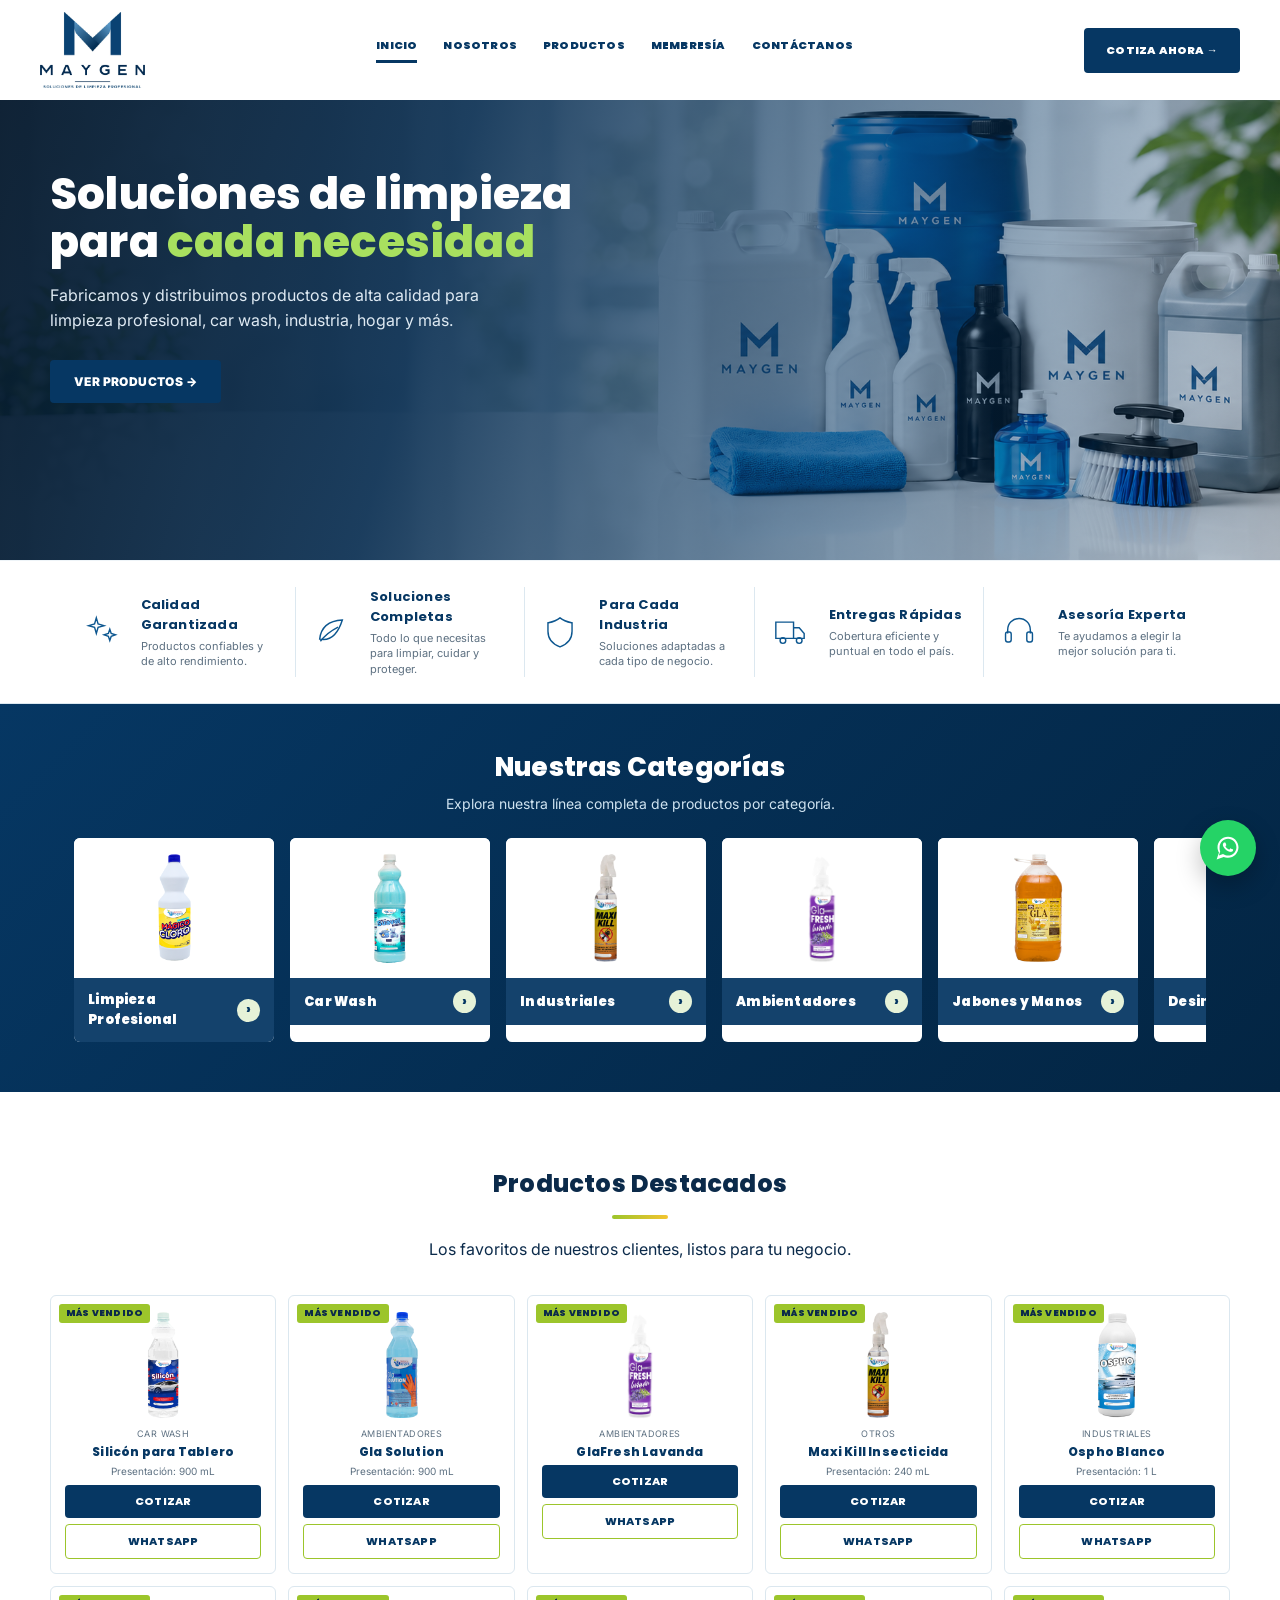
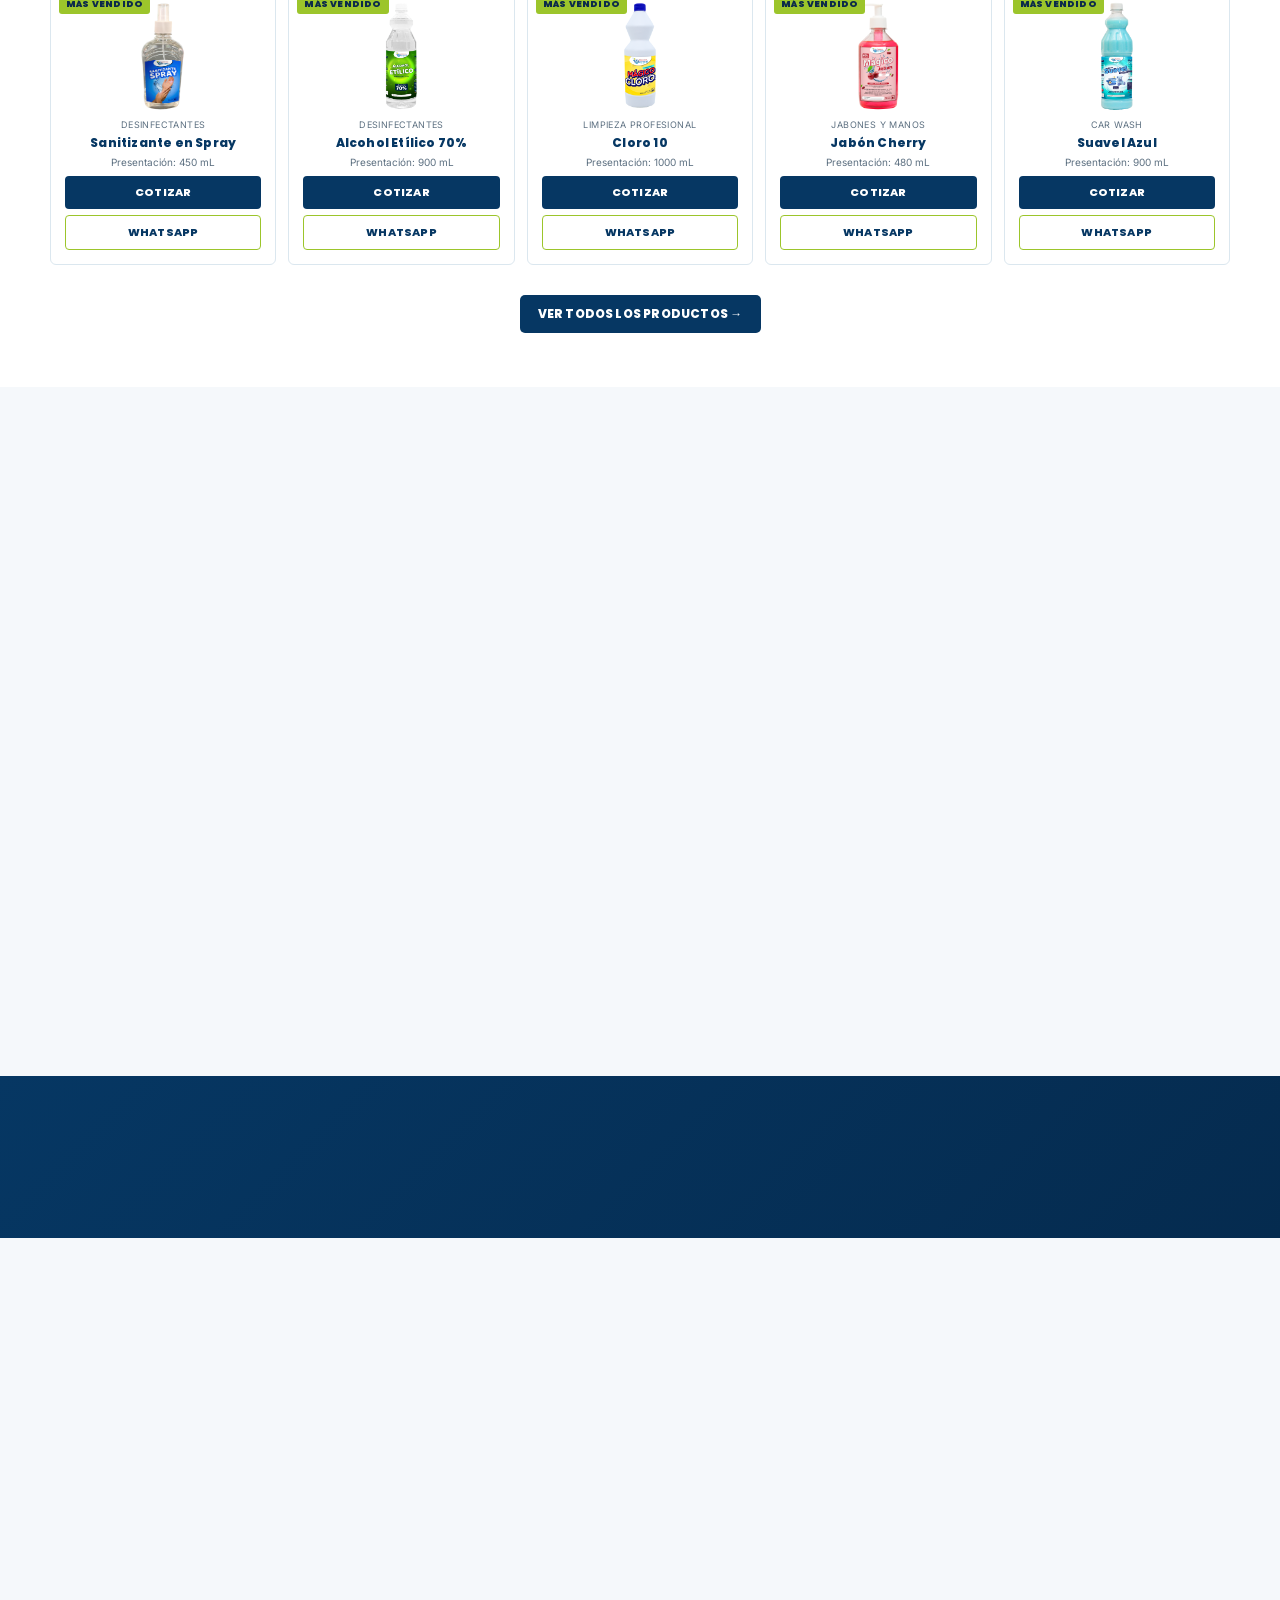
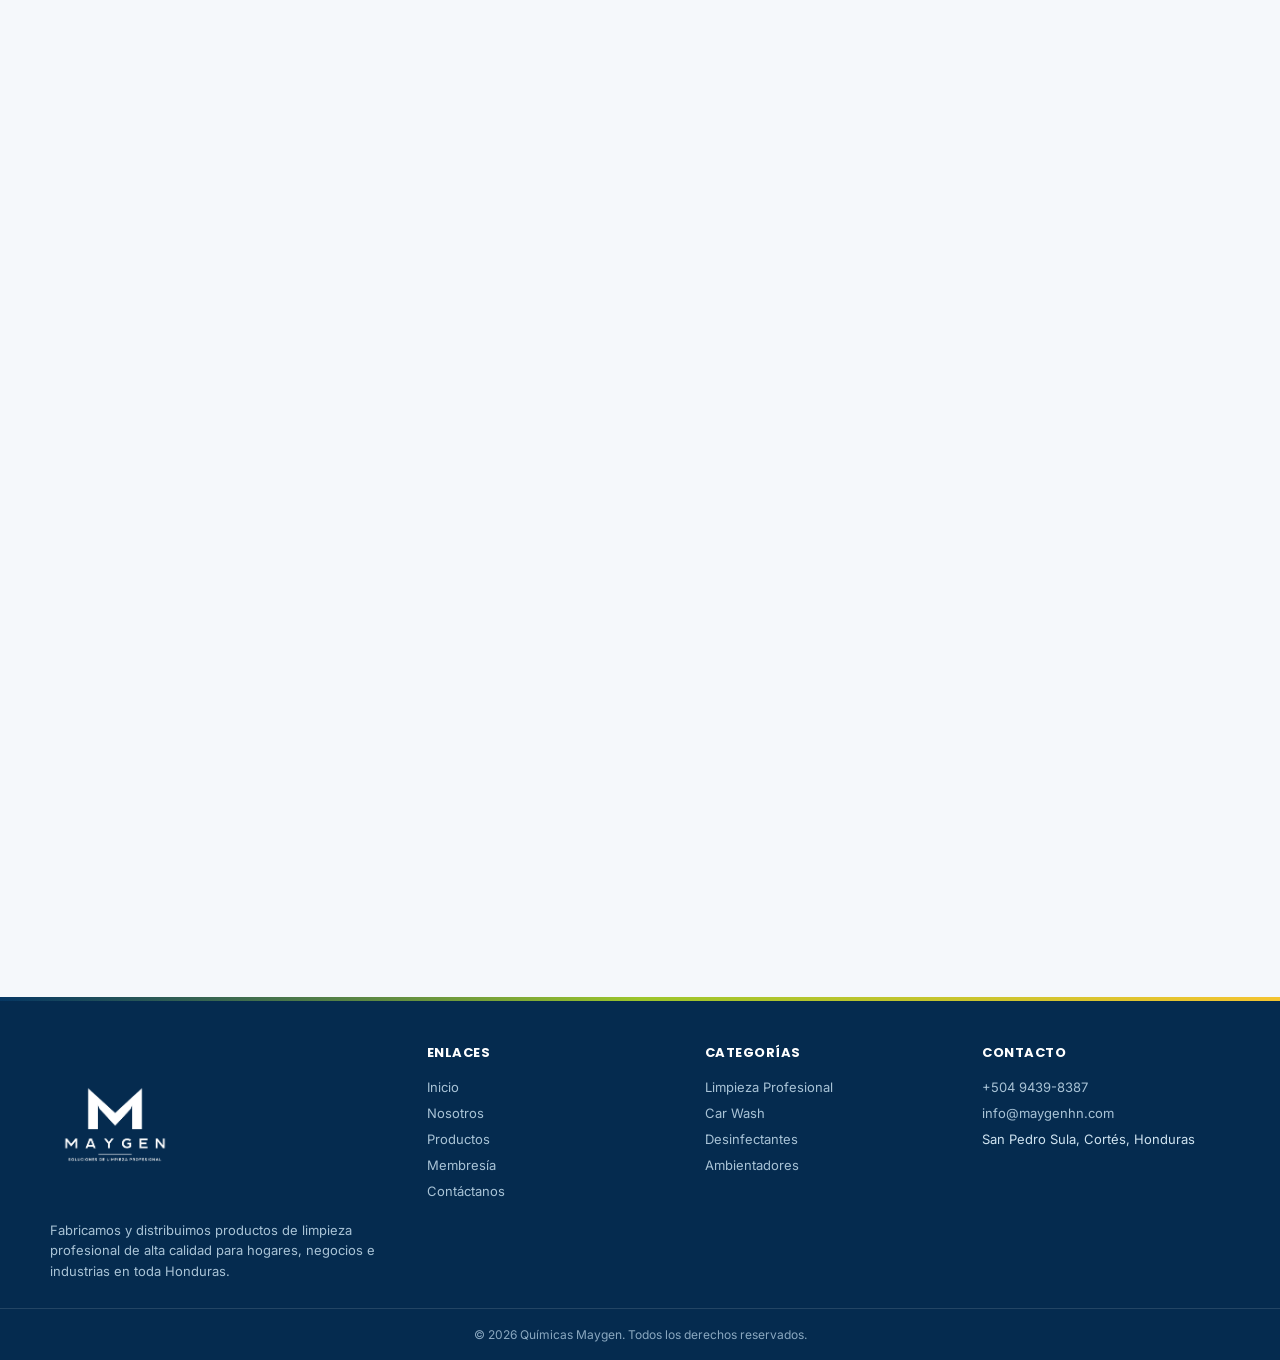
==== commit 8cf9cfa4: "Replace SVG with an image of Edificio Maygen" ====
--- a/index.html
+++ b/index.html
@@ -168,19 +168,7 @@
 <a href="nosotros.html" class="home-card-btn">Conoce más →</a>
 </div>
 <div class="building factory reveal">
-<svg viewBox="0 0 400 300" xmlns="http://www.w3.org/2000/svg">
-<rect x="20" y="120" width="360" height="150" rx="4" fill="#0b3a63"/>
-<rect x="20" y="100" width="360" height="24" fill="#062f52"/>
-<rect x="50" y="150" width="40" height="50" fill="#9fd15a"/>
-<rect x="110" y="150" width="40" height="50" fill="#eaf3fb"/>
-<rect x="170" y="150" width="40" height="50" fill="#eaf3fb"/>
-<rect x="230" y="150" width="40" height="50" fill="#eaf3fb"/>
-<rect x="290" y="150" width="60" height="90" fill="#062f52"/>
-<rect x="150" y="220" width="80" height="50" fill="#062f52"/>
-<rect x="130" y="58" width="140" height="46" rx="4" fill="#0b3a63"/>
-<text x="200" y="87" text-anchor="middle" font-family="Arial, sans-serif" font-weight="900" font-size="19" fill="#ffffff" letter-spacing="2">M MAYGEN</text>
-<rect x="0" y="270" width="400" height="10" fill="#cfe0ea"/>
-</svg>
+<img src="images/WhatsApp Image 2026-07-11 at 11.55.15 AM.jpeg" alt="Edificio Maygen" loading="lazy">
 </div>
 </div>
 <div class="wrap mission">
--- a/css/style.css
+++ b/css/style.css
@@ -39,7 +39,7 @@
 .hero{position:relative;overflow:hidden;background:var(--navy2)}
 .hero-bg{position:absolute;inset:0;width:100%;height:100%;object-fit:cover;object-position:center;z-index:0}
 .hero-overlay{position:absolute;inset:0;background:linear-gradient(105deg,rgba(3,23,43,.95) 0%,rgba(5,43,79,.9) 34%,rgba(6,55,99,.55) 64%,rgba(6,55,99,.22) 100%);z-index:1}
-.hero-grid{position:relative;z-index:2;display:block;min-height:460px;max-width:620px;padding:70px 0}
+.hero-grid{position:relative;z-index:2;display:block;min-height:460px;max-width:620px;padding:70px 0;margin:0 auto 0 max(0px,calc((100% - 1180px)/2))}
 .hero h1{font-size:44px;line-height:1.1;margin:0 0 16px;color:#fff}
 .hero h1 span{color:#a8e05f}
 .hero p{font-size:16px;line-height:1.6;color:#dfeaf3;max-width:480px;margin:0 0 26px}
@@ -411,3 +411,36 @@
   .hero h1{font-size:32px}
 }
 
+
+
+/* ---------- Sesion 4: ajustes solicitados ---------- */
+/* Categorias: banda animada (marquee) */
+.cats-marquee{overflow:hidden;width:100%;position:relative}
+.cats-track{display:flex;gap:16px;width:max-content;animation:catsScroll 36s linear infinite}
+.cats-marquee:hover .cats-track{animation-play-state:paused}
+.cats-track .cat{flex:0 0 200px;width:200px}
+@keyframes catsScroll{from{transform:translateX(0)}to{transform:translateX(-50%)}}
+
+/* Nosotros (home): ilustracion de edificio */
+.building.factory{display:flex;align-items:center;justify-content:center;padding:16px;box-sizing:border-box}
+.building.factory:before{content:none}
+.building.factory svg{width:100%;height:100%;max-height:320px}
+
+/* Membresia (home): imagen mas grande con desvanecido a la izquierda */
+.home-member-grid{grid-template-columns:.85fr 1.25fr}
+.home-member-visual{min-height:480px}
+.home-member-visual:before{content:'';position:absolute;inset:0;background:linear-gradient(90deg,#fff 0%,rgba(255,255,255,.88) 14%,rgba(255,255,255,0) 46%);z-index:2;pointer-events:none}
+.member-box{position:relative;overflow:hidden}
+.member-box:after{content:'';position:absolute;inset:0;background:repeating-linear-gradient(135deg,rgba(255,255,255,.035) 0 10px,transparent 10px 20px);pointer-events:none}
+
+/* Contacto (home): info + formulario */
+.home-contact-grid{grid-template-columns:1fr 1.15fr;align-items:start}
+.home-contact-info{display:flex;flex-direction:column}
+.home-contact-info .info-line{margin:0 0 14px}
+.home-contact-info .info-line b{margin-bottom:1px;line-height:1.3}
+.home-contact-info .info-line a,.home-contact-info .info-line span{line-height:1.3}
+.home-contact-info .home-card-btn{margin-top:6px}
+
+/* Contacto: mapa a todo lo ancho */
+.map-full{width:100%;line-height:0}
+.map-full iframe{display:block;width:100%;height:360px;border:0}
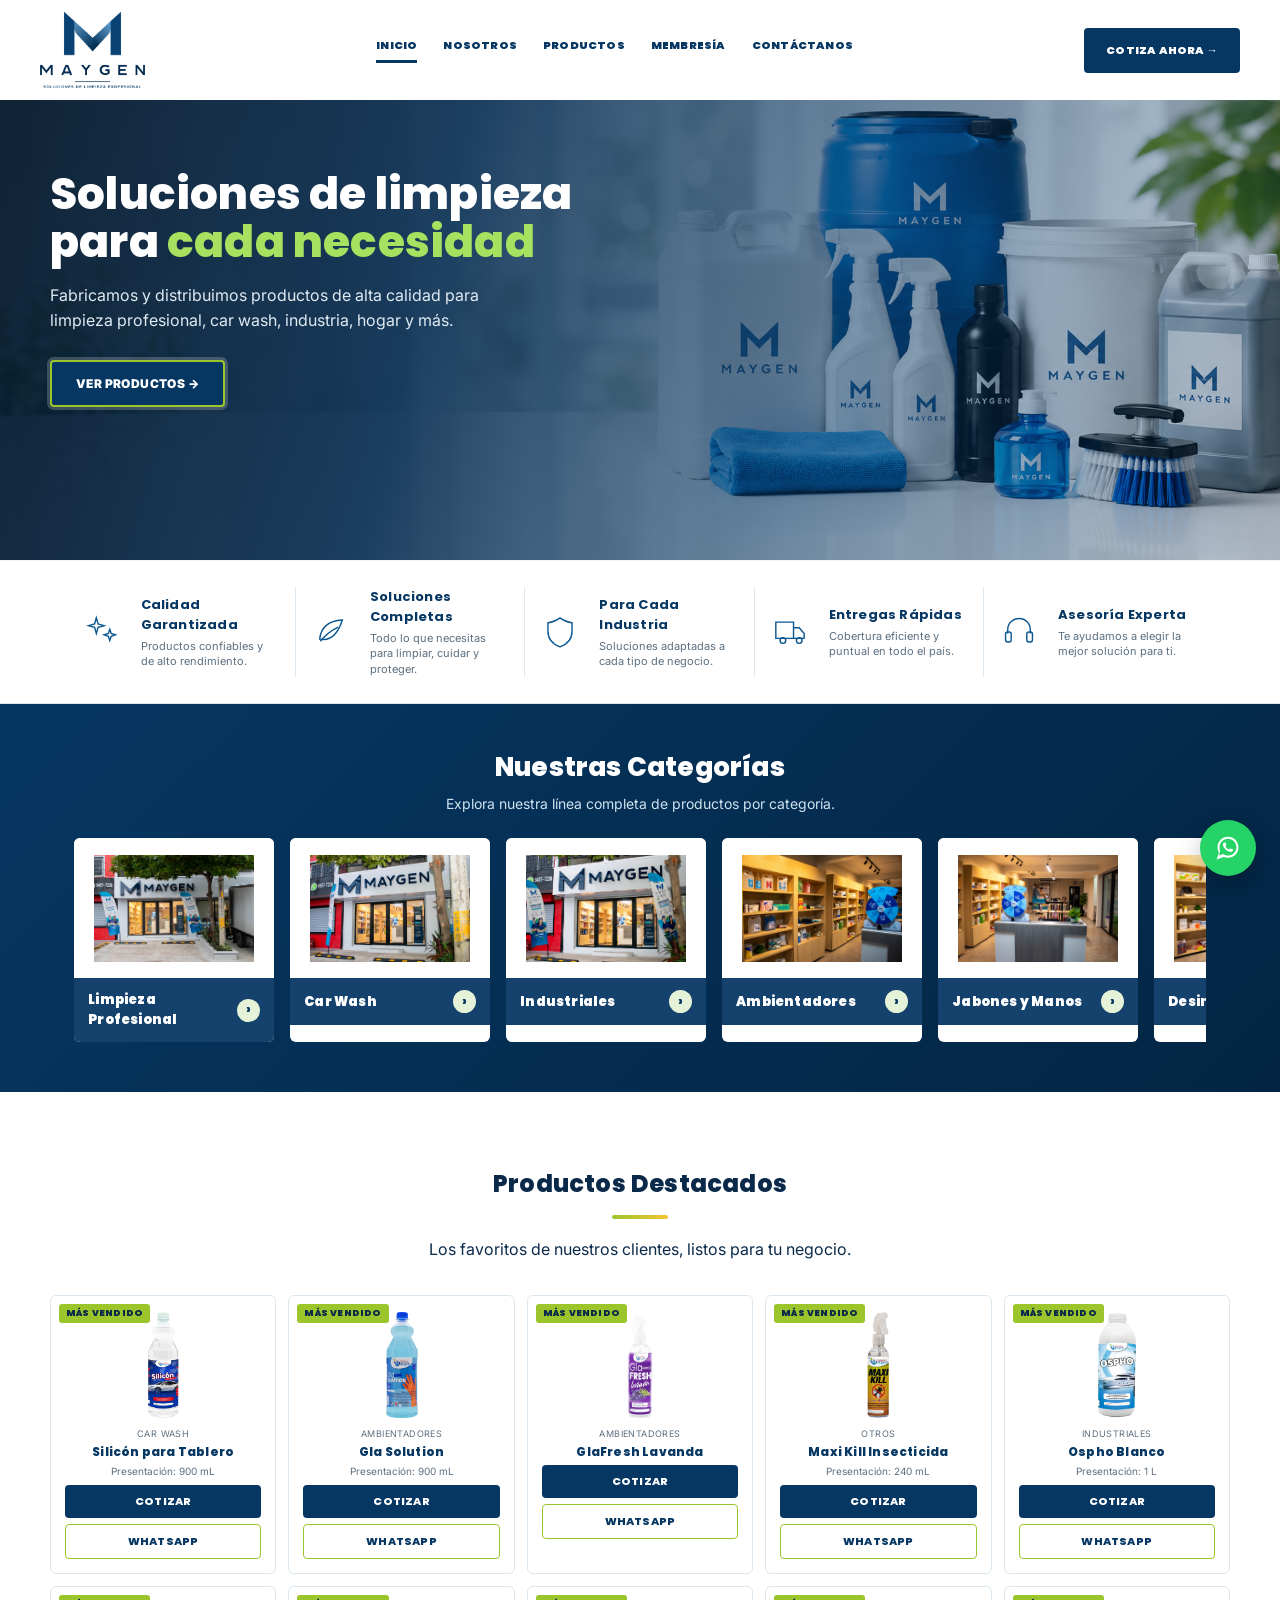
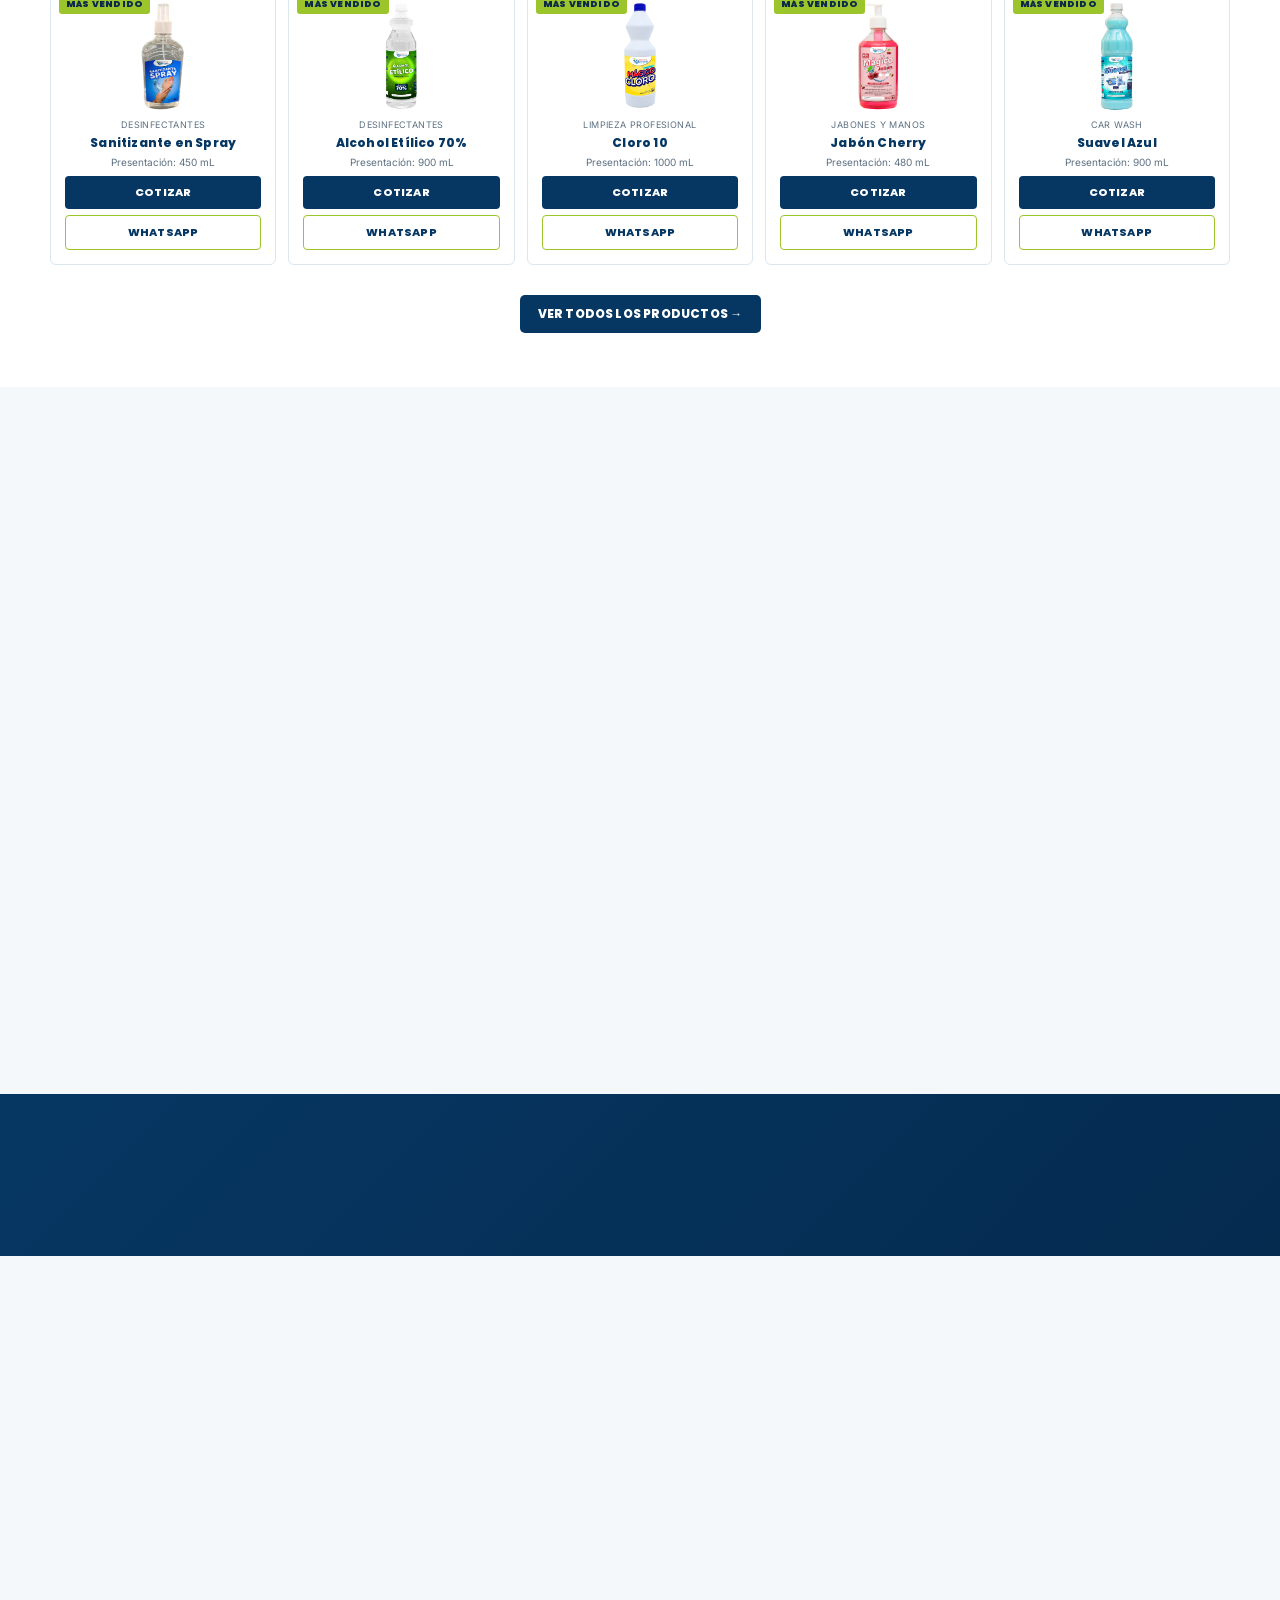
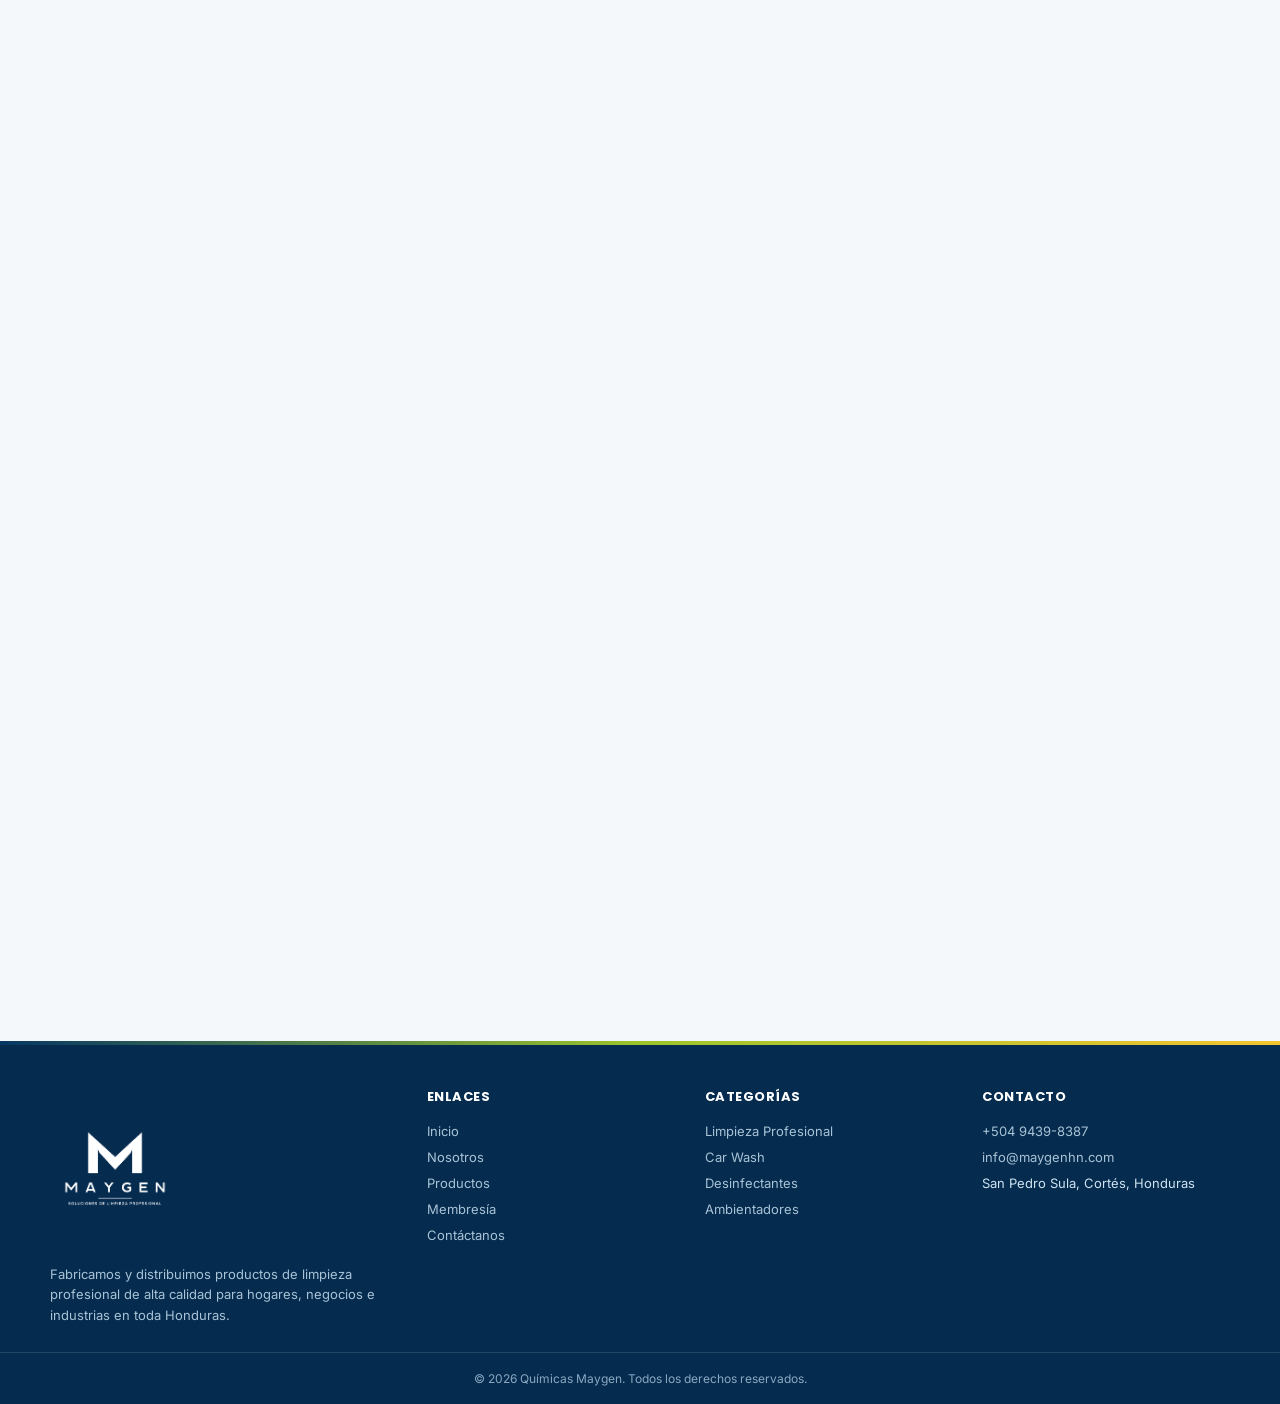
==== commit e2e35511: "Replace product images with new ones" ====
--- a/index.html
+++ b/index.html
@@ -84,62 +84,78 @@
 
 <div class="cats-marquee reveal">
 <div class="cats-track">
+
 <a class="cat" href="productos.html?cat=limpieza">
-<img src="images/cloro 10 1000 mL.png" alt="Limpieza Profesional" />
+<img src="22102026-IMG_9117.jpg" alt="Limpieza Profesional" />
 <div class="cat-title">Limpieza Profesional<span class="circle">›</span></div>
 </a>
+
 <a class="cat" href="productos.html?cat=carwash">
-<img src="images/suavel azul 900 mL.png" alt="Car Wash" />
+<img src="22102026-IMG_9124.jpg" alt="Car Wash" />
 <div class="cat-title">Car Wash<span class="circle">›</span></div>
 </a>
+
 <a class="cat" href="productos.html?cat=industriales">
-<img src="images/Maxi Kill 240 mL.png" alt="Industriales" />
+<img src="22102026-IMG_9126.jpg" alt="Industriales" />
 <div class="cat-title">Industriales<span class="circle">›</span></div>
 </a>
+
 <a class="cat" href="productos.html?cat=ambientadores">
-<img src="images/GlaFresh_Lavanda.png" alt="Ambientadores" />
+<img src="22102026-IMG_9130.jpg" alt="Ambientadores" />
 <div class="cat-title">Ambientadores<span class="circle">›</span></div>
 </a>
+
 <a class="cat" href="productos.html?cat=jabones">
-<img src="images/Gla Jabón Trigo Miel.png" alt="Jabones y Manos" />
+<img src="22102026-IMG_9132.jpg" alt="Jabones y Manos" />
 <div class="cat-title">Jabones y Manos<span class="circle">›</span></div>
 </a>
+
 <a class="cat" href="productos.html?cat=desinfectantes">
-<img src="images/Alcohol etilico 1 L.png" alt="Desinfectantes" />
+<img src="22102026-IMG_9134.jpg" alt="Desinfectantes" />
 <div class="cat-title">Desinfectantes<span class="circle">›</span></div>
 </a>
+
 <a class="cat" href="productos.html?cat=otros">
-<img src="images/Silicon para tablero.png" alt="Y Más" />
+<img src="22102026-IMG_9137.jpg" alt="Y Más" />
 <div class="cat-title">Y Más<span class="circle">›</span></div>
 </a>
+
+<!-- Copias del carrusel: mantienen las mismas fotografías. -->
 <a class="cat" href="productos.html?cat=limpieza" aria-hidden="true" tabindex="-1">
-<img src="images/cloro 10 1000 mL.png" alt="" />
+<img src="22102026-IMG_9117.jpg" alt="" />
 <div class="cat-title">Limpieza Profesional<span class="circle">›</span></div>
 </a>
+
 <a class="cat" href="productos.html?cat=carwash" aria-hidden="true" tabindex="-1">
-<img src="images/suavel azul 900 mL.png" alt="" />
+<img src="22102026-IMG_9124.jpg" alt="" />
 <div class="cat-title">Car Wash<span class="circle">›</span></div>
 </a>
+
 <a class="cat" href="productos.html?cat=industriales" aria-hidden="true" tabindex="-1">
-<img src="images/Maxi Kill 240 mL.png" alt="" />
+<img src="22102026-IMG_9126.jpg" alt="" />
 <div class="cat-title">Industriales<span class="circle">›</span></div>
 </a>
+
 <a class="cat" href="productos.html?cat=ambientadores" aria-hidden="true" tabindex="-1">
-<img src="images/GlaFresh_Lavanda.png" alt="" />
+<img src="22102026-IMG_9130.jpg" alt="" />
 <div class="cat-title">Ambientadores<span class="circle">›</span></div>
 </a>
+
 <a class="cat" href="productos.html?cat=jabones" aria-hidden="true" tabindex="-1">
-<img src="images/Gla Jabón Trigo Miel.png" alt="" />
+<img src="22102026-IMG_9132.jpg" alt="" />
 <div class="cat-title">Jabones y Manos<span class="circle">›</span></div>
 </a>
+
 <a class="cat" href="productos.html?cat=desinfectantes" aria-hidden="true" tabindex="-1">
-<img src="images/Alcohol etilico 1 L.png" alt="" />
+<img src="22102026-IMG_9134.jpg" alt="" />
 <div class="cat-title">Desinfectantes<span class="circle">›</span></div>
 </a>
+
 <a class="cat" href="productos.html?cat=otros" aria-hidden="true" tabindex="-1">
-<img src="images/Silicon para tablero.png" alt="" />
+<img src="22102026-IMG_9137.jpg" alt="" />
 <div class="cat-title">Y Más<span class="circle">›</span></div>
 </a>
+
 </div>
 </div>
 </div>
@@ -168,7 +184,7 @@
 <a href="nosotros.html" class="home-card-btn">Conoce más →</a>
 </div>
 <div class="building factory reveal">
-<img src="images/WhatsApp Image 2026-07-11 at 11.55.15 AM.jpeg" alt="Edificio Maygen" loading="lazy">
+<img src="22102026-IMG_9138.jpg" alt="Maygen" loading="lazy">
 </div>
 </div>
 <div class="wrap mission">
@@ -205,7 +221,7 @@
 <a href="membresias.html" class="home-card-btn">Ver planes →</a>
 </div>
 <div class="member-visual home-member-visual reveal">
-<img src="ChatGPT Image Jul 9, 2026, 11_18_52 AM.png" alt="Productos Maygen">
+<img src="file_00000000f26c81f5911143c659f57875.png" alt="Cuatro productos Maygen">
 <div class="member-card mini">
 <div class="member-chip"></div>
 <b>M MAYGEN</b>
--- a/css/style.css
+++ b/css/style.css
@@ -373,7 +373,7 @@
 
 /* Home: grid de membresia */
 .home-member-grid{display:grid;grid-template-columns:1fr 1fr;gap:40px;align-items:center}
-.home-member-visual{min-height:360px}
+.home-member-visual{background:none;border-radius:0;min-height:360px}
 
 /* Contacto: tarjetas de informacion */
 .info-line{display:flex;gap:14px;align-items:flex-start;background:#fff;border:1px solid var(--line);border-radius:12px;padding:16px 18px;margin:0 0 12px;box-shadow:0 4px 14px rgba(6,55,99,.05)}
@@ -422,13 +422,13 @@
 @keyframes catsScroll{from{transform:translateX(0)}to{transform:translateX(-50%)}}
 
 /* Nosotros (home): ilustracion de edificio */
-.building.factory{display:flex;align-items:center;justify-content:center;padding:16px;box-sizing:border-box}
+.building.factory{padding:0;overflow:hidden}
 .building.factory:before{content:none}
-.building.factory svg{width:100%;height:100%;max-height:320px}
+.building.factory img{width:100%;height:100%;object-fit:cover;display:block}
 
 /* Membresia (home): imagen mas grande con desvanecido a la izquierda */
 .home-member-grid{grid-template-columns:.85fr 1.25fr}
-.home-member-visual{min-height:480px}
+.member-visual.home-member-visual{background:none;border-radius:0;min-height:480px}
 .home-member-visual:before{content:'';position:absolute;inset:0;background:linear-gradient(90deg,#fff 0%,rgba(255,255,255,.88) 14%,rgba(255,255,255,0) 46%);z-index:2;pointer-events:none}
 .member-box{position:relative;overflow:hidden}
 .member-box:after{content:'';position:absolute;inset:0;background:repeating-linear-gradient(135deg,rgba(255,255,255,.035) 0 10px,transparent 10px 20px);pointer-events:none}
@@ -444,3 +444,29 @@
 /* Contacto: mapa a todo lo ancho */
 .map-full{width:100%;line-height:0}
 .map-full iframe{display:block;width:100%;height:360px;border:0}
+
+
+/* Sesion 5: boton hero, boton conoce mas, imagen membresia sin espacios, tarjeta con forma real, boton ver planes */
+.hero .btn-cta{border:2px solid var(--green);box-shadow:0 0 0 3px rgba(255,255,255,.2)}
+.hero .btn-cta:hover{background:var(--blue);border-color:#fff}
+.home-about-grid .home-card-btn{margin-top:18px}
+.home-member-visual img{position:absolute;inset:0;width:100%;height:100%;object-fit:cover;z-index:1}
+.member-card.mini{height:150px;padding:18px 20px;display:flex;flex-direction:column;justify-content:space-between}
+.member-card.mini .member-chip{margin-bottom:0;width:34px;height:24px}
+.member-card.mini b{margin-bottom:0;font-size:14px}
+.member-card.mini h2{margin:0;font-size:9px;line-height:1.3}
+.member-card.mini p{margin:0;font-size:12px;letter-spacing:1.2px}
+.home-member-grid .home-card-btn{margin-top:26px}
+
+
+/* Sesion 6: legibilidad tarjeta mini, boton Unete ahora en blanco, edificio real en nosotros.html */
+.member-box .btn-cta{background:#fff;color:var(--navy)}
+.member-box .btn-cta:hover{background:var(--sky);color:var(--navy)}
+
+.home-member .member-card h2{color:#cfe3f0}
+.home-member .member-card p{color:#fff}
+
+
+
+/* Fix: legibilidad del numero de la tarjeta de membresia en la pagina principal (evita que quede en gris por conflicto de especificidad con .home-member > div:first-child p) */
+.home-member .member-visual .member-card p{color:#fff}
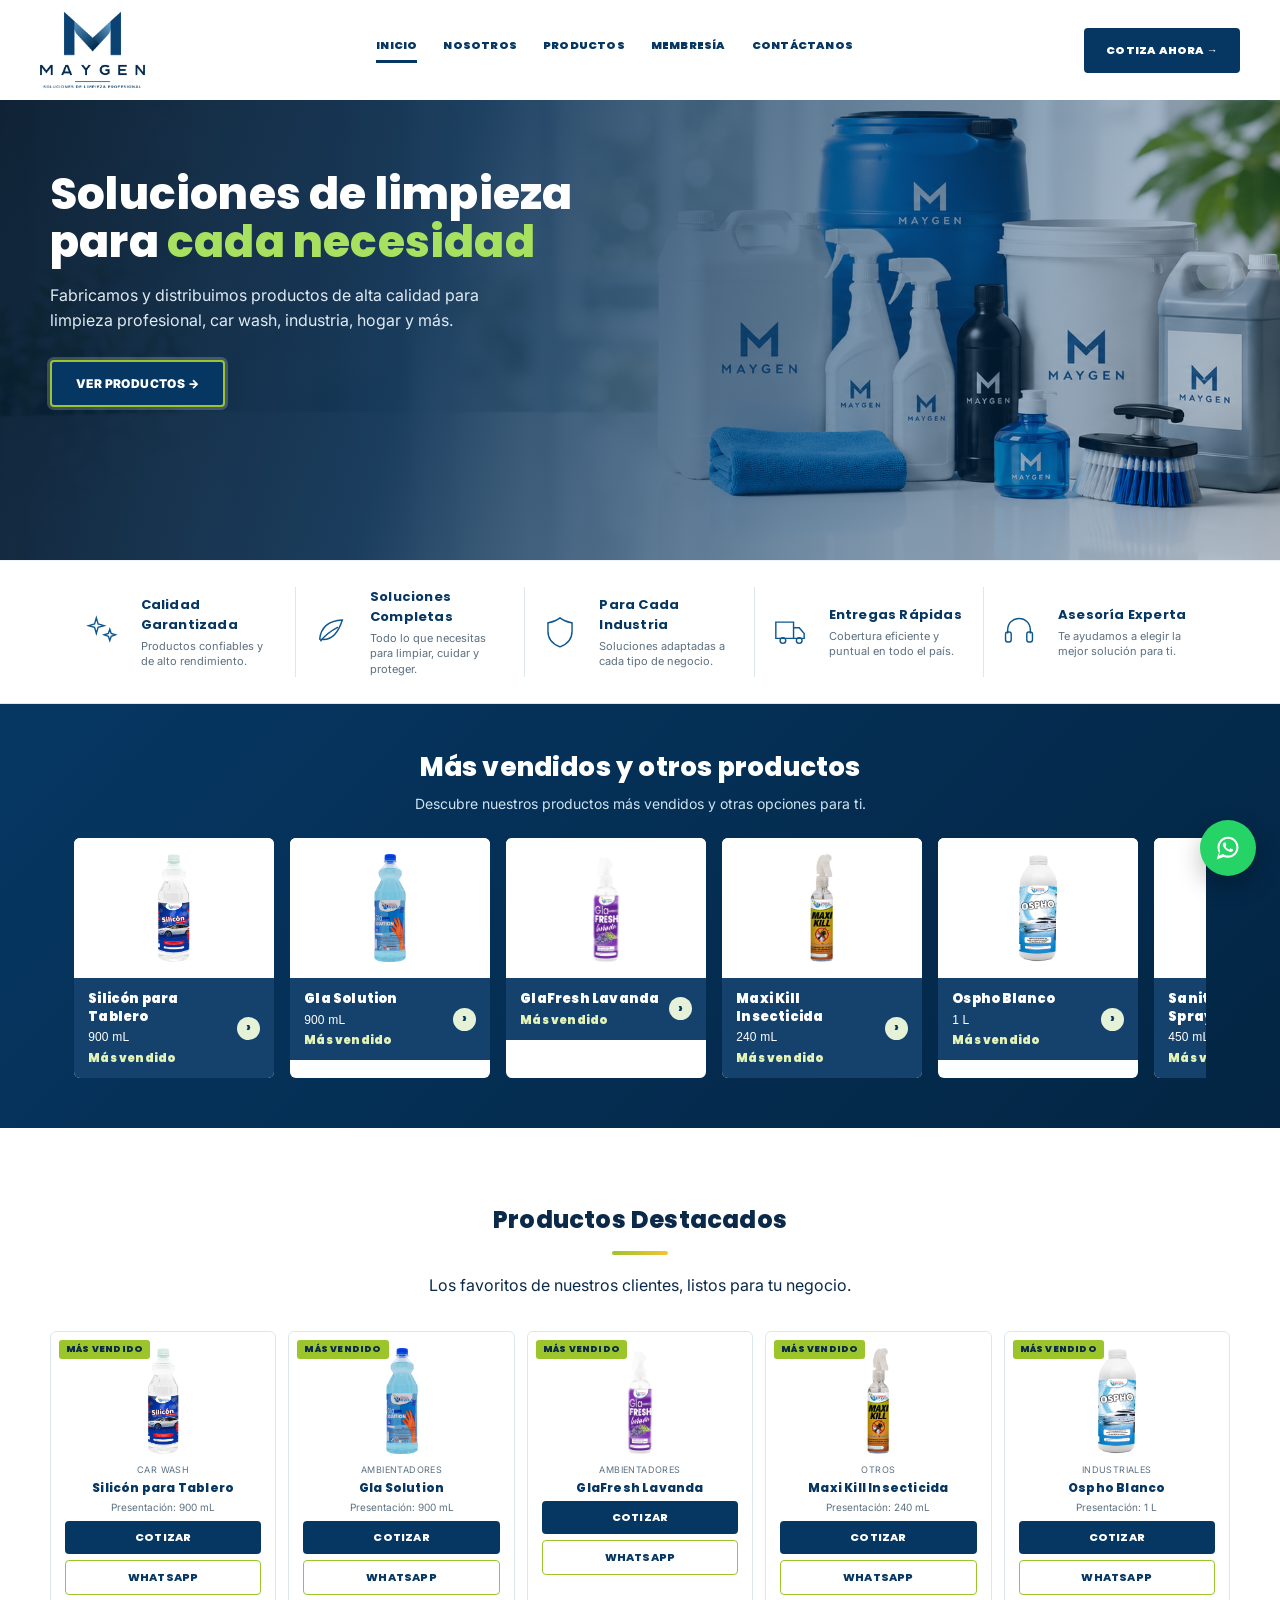
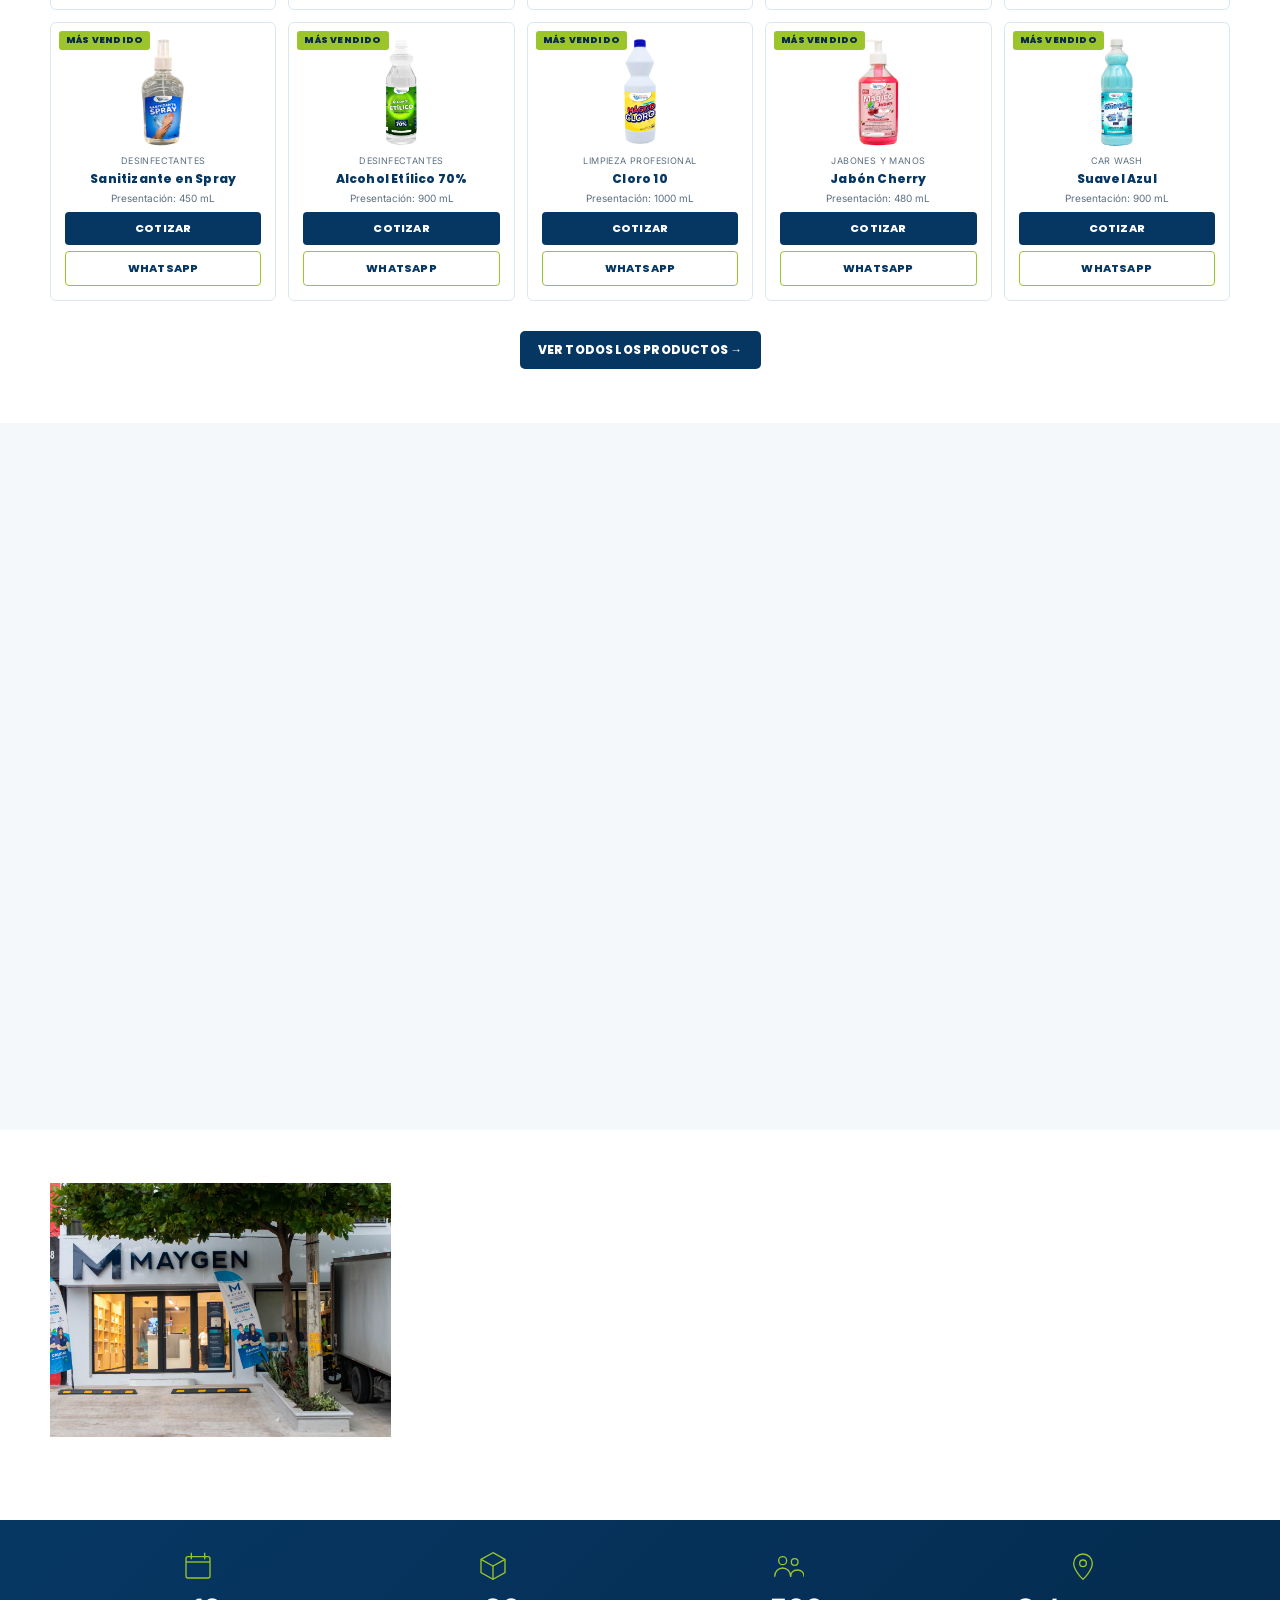
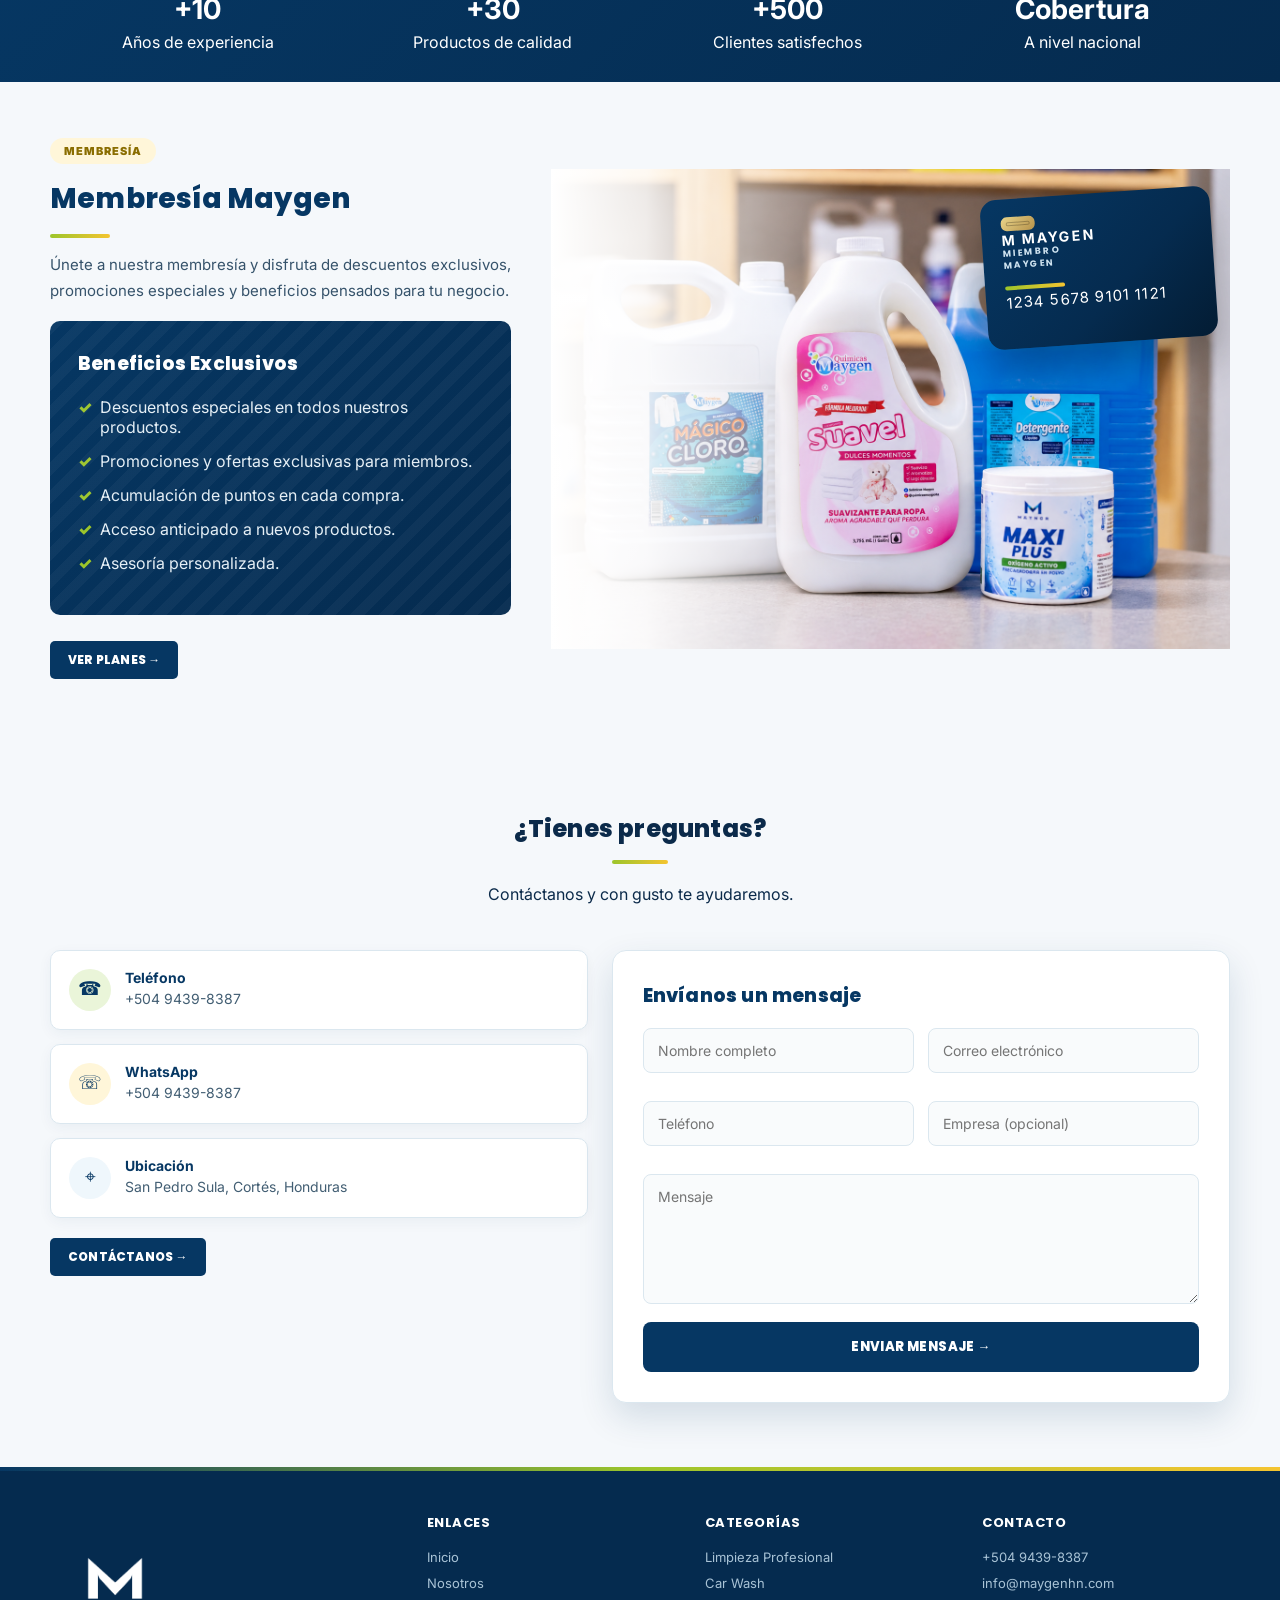
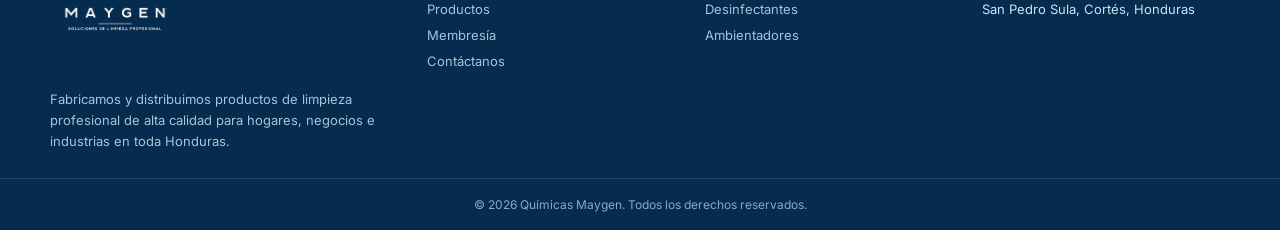
==== commit 008cdb69: "Update print statement from 'Hello' to 'Goodbye'" ====
--- a/index.html
+++ b/index.html
@@ -5,354 +5,860 @@
 <meta name="viewport" content="width=device-width, initial-scale=1.0" />
 <title>Maygen | Soluciones de Limpieza Profesional</title>
 <meta
-name="description"
-content="Fabricamos y distribuimos productos de limpieza profesional, car wash e industriales en toda Honduras."
+  name="description"
+  content="Fabricamos y distribuimos productos de limpieza profesional, car wash e industriales en toda Honduras."
 />
 <link rel="stylesheet" href="css/style.css?v=5" />
+
+<style>
+/* Carrusel azul: conserva las clases existentes. */
+#home-products-carousel .cat > img {
+  object-fit: contain;
+  background: #fff;
+}
+
+#home-products-carousel .cat-title {
+  align-items: center;
+  gap: 8px;
+}
+
+#home-products-carousel .carousel-product-info {
+  flex: 1;
+  min-width: 0;
+  white-space: normal;
+}
+
+#home-products-carousel .carousel-product-name {
+  display: block;
+  line-height: 1.35;
+}
+
+#home-products-carousel .carousel-product-size {
+  display: block;
+  margin-top: 5px;
+  font-size: 0.75rem;
+  font-weight: 400;
+  line-height: 1.3;
+}
+
+#home-products-carousel .carousel-product-best {
+  display: block;
+  margin-top: 5px;
+  color: #e5f3b7;
+  font-size: 0.72rem;
+  line-height: 1.3;
+}
+
+/* Galería nueva: fotografías sobre fondo blanco, sin textos. */
+#maygen-photo-gallery {
+  padding: 35px 0 55px;
+  overflow: hidden;
+  background: #fff;
+}
+
+#maygen-photo-gallery .maygen-photo-window {
+  width: 100%;
+  overflow-x: auto;
+  scrollbar-width: thin;
+  background: #fff;
+}
+
+#maygen-photo-gallery .maygen-photo-track {
+  display: flex;
+  width: max-content;
+  gap: 22px;
+  padding: 5px 0 15px;
+}
+
+#maygen-photo-gallery .maygen-photo-item {
+  flex: 0 0 clamp(230px, 30vw, 380px);
+  width: clamp(230px, 30vw, 380px);
+  margin: 0;
+  background: #fff;
+}
+
+#maygen-photo-gallery .maygen-photo-item img {
+  display: block;
+  width: 100%;
+  height: clamp(190px, 23vw, 280px);
+  object-fit: contain;
+  background: #fff;
+}
+
+@media (prefers-reduced-motion: reduce) {
+  #home-products-carousel .cats-track {
+    animation: none !important;
+    transform: none !important;
+  }
+
+  #home-products-carousel .cats-marquee {
+    overflow-x: auto;
+  }
+}
+</style>
 </head>
+
 <body>
 <header>
-<div class="header">
-<a href="index.html" class="logo-link">
-<span class="logo-crop">
-<img
-src="maygen-logo-new.jpeg"
-class="logo"
-alt="Maygen"
-/>
-</span>
+  <div class="header">
+    <a href="index.html" class="logo-link">
+      <span class="logo-crop">
+        <img
+          src="maygen-logo-new.jpeg"
+          class="logo"
+          alt="Maygen"
+        />
+      </span>
+    </a>
+
+    <nav class="nav-links">
+      <a href="index.html">Inicio</a>
+      <a href="nosotros.html">Nosotros</a>
+      <a href="productos.html">Productos</a>
+      <a href="membresias.html">Membresía</a>
+      <a href="contacto.html">Contáctanos</a>
+    </nav>
+
+    <div class="header-right">
+      <a href="contacto.html" class="cta desktop-only">
+        Cotiza ahora →
+      </a>
+      <button class="nav-toggle" aria-label="Abrir menú">
+        <span></span>
+        <span></span>
+        <span></span>
+      </button>
+    </div>
+  </div>
+
+  <div class="mobile-menu">
+    <a href="index.html">Inicio</a>
+    <a href="nosotros.html">Nosotros</a>
+    <a href="productos.html">Productos</a>
+    <a href="membresias.html">Membresía</a>
+    <a href="contacto.html">Contáctanos</a>
+    <a href="contacto.html" class="cta">Cotiza ahora →</a>
+  </div>
+</header>
+
+<section class="hero">
+  <img
+    class="hero-bg"
+    src="ChatGPT Image Jul 9, 2026, 11_18_52 AM.png"
+    alt="Productos Maygen"
+  >
+  <div class="hero-overlay"></div>
+  <div class="wrap hero-grid">
+    <div class="reveal">
+      <h1>Soluciones de limpieza para <span>cada necesidad</span></h1>
+      <p>
+        Fabricamos y distribuimos productos de alta calidad para
+        limpieza profesional, car wash, industria, hogar y más.
+      </p>
+      <a href="productos.html" class="btn-cta">Ver productos →</a>
+    </div>
+  </div>
+</section>
+
+<section class="benefits">
+  <div class="wrap benefit-grid">
+    <article class="benefit reveal">
+      <svg class="ico" viewBox="0 0 48 48" fill="none" stroke="currentColor" stroke-width="2">
+        <path d="M16 4l2.5 8.5L27 15l-8.5 2.5L16 26l-2.5-8.5L5 15l8.5-2.5L16 4zM35 20l2 6 6 2-6 2-2 6-2-6-6-2 6-2 2-6z"/>
+      </svg>
+      <div>
+        <h4>Calidad Garantizada</h4>
+        <p>Productos confiables y de alto rendimiento.</p>
+      </div>
+    </article>
+
+    <article class="benefit reveal">
+      <svg class="ico" viewBox="0 0 48 48" fill="none" stroke="currentColor" stroke-width="2">
+        <path d="M40 7C22 8 10 16 8 34c14 3 25-5 32-27z"/>
+        <path d="M9 37c7-9 15-15 25-20"/>
+      </svg>
+      <div>
+        <h4>Soluciones Completas</h4>
+        <p>Todo lo que necesitas para limpiar, cuidar y proteger.</p>
+      </div>
+    </article>
+
+    <article class="benefit reveal">
+      <svg class="ico" viewBox="0 0 48 48" fill="none" stroke="currentColor" stroke-width="2">
+        <path d="M24 4c6 5 12 6 17 7v12c0 11-6 18-17 22C13 41 7 34 7 23V11c5-1 11-2 17-7z"/>
+      </svg>
+      <div>
+        <h4>Para Cada Industria</h4>
+        <p>Soluciones adaptadas a cada tipo de negocio.</p>
+      </div>
+    </article>
+
+    <article class="benefit reveal">
+      <svg class="ico" viewBox="0 0 48 48" fill="none" stroke="currentColor" stroke-width="2">
+        <path d="M4 10h25v23H4zM29 18h8l7 8v7H29z"/>
+        <circle cx="14" cy="36" r="4"/>
+        <circle cx="37" cy="36" r="4"/>
+      </svg>
+      <div>
+        <h4>Entregas Rápidas</h4>
+        <p>Cobertura eficiente y puntual en todo el país.</p>
+      </div>
+    </article>
+
+    <article class="benefit reveal">
+      <svg class="ico" viewBox="0 0 48 48" fill="none" stroke="currentColor" stroke-width="2">
+        <path d="M8 26v-5C8 12 15 5 24 5s16 7 16 16v5"/>
+        <rect x="5" y="24" width="8" height="14" rx="3"/>
+        <rect x="35" y="24" width="8" height="14" rx="3"/>
+      </svg>
+      <div>
+        <h4>Asesoría Experta</h4>
+        <p>Te ayudamos a elegir la mejor solución para ti.</p>
+      </div>
+    </article>
+  </div>
+</section>
+
+<!-- Carrusel de productos: usa las imágenes del catálogo. -->
+<section class="dark-band" id="home-products-carousel">
+  <div class="wrap">
+    <h2>Más vendidos y otros productos</h2>
+    <p>
+      Descubre nuestros productos más vendidos y otras opciones para ti.
+    </p>
+
+    <div class="cats-marquee reveal">
+      <div class="cats-track" id="homeProductsTrack"></div>
+    </div>
+  </div>
+</section>
+
+<section class="bestsellers">
+  <div class="wrap">
+    <div class="section-head reveal">
+      <h2>Productos Destacados</h2>
+      <p>Los favoritos de nuestros clientes, listos para tu negocio.</p>
+    </div>
+
+    <div class="grid30" id="bestsellerGrid"></div>
+
+    <div style="text-align:center;margin-top:30px">
+      <a href="productos.html" class="home-card-btn">
+        Ver todos los productos →
+      </a>
+    </div>
+  </div>
+</section>
+
+<section class="home-about">
+  <div class="wrap home-about-grid">
+    <div class="reveal">
+      <span class="eyebrow">Nosotros</span>
+      <h2>Sobre Maygen</h2>
+      <p>
+        En Maygen somos una empresa hondureña dedicada a brindar
+        soluciones de limpieza profesional de alta calidad, con más
+        de 10 años de experiencia sirviendo negocios, industrias y hogares.
+      </p>
+
+      <div class="values">
+        <div class="value">
+          <span class="value-icon">
+            <svg viewBox="0 0 48 48" fill="none" stroke="currentColor" stroke-width="2">
+              <circle cx="24" cy="18" r="10"/>
+              <path d="M18 26l-4 14 10-6 10 6-4-14"/>
+            </svg>
+          </span>
+          <strong>Calidad</strong>
+          <span>Productos de alto rendimiento.</span>
+        </div>
+
+        <div class="value">
+          <span class="value-icon">
+            <svg viewBox="0 0 48 48" fill="none" stroke="currentColor" stroke-width="2">
+              <path d="M24 4l16 6v10c0 12-8 20-16 24-8-4-16-12-16-24V10z"/>
+              <path d="M17 24l5 5 10-11"/>
+            </svg>
+          </span>
+          <strong>Confianza</strong>
+          <span>Comprometidos con nuestros clientes.</span>
+        </div>
+
+        <div class="value">
+          <span class="value-icon">
+            <svg viewBox="0 0 48 48" fill="none" stroke="currentColor" stroke-width="2">
+              <path d="M24 6c-7 0-12 5-12 12 0 5 3 8 5 10s2 3 2 5h10c0-2 0-3 2-5s5-5 5-10c0-7-5-12-12-12z"/>
+              <line x1="19" y1="39" x2="29" y2="39"/>
+              <line x1="21" y1="44" x2="27" y2="44"/>
+            </svg>
+          </span>
+          <strong>Innovación</strong>
+          <span>Soluciones que se adaptan.</span>
+        </div>
+
+        <div class="value">
+          <span class="value-icon">
+            <svg viewBox="0 0 48 48" fill="none" stroke="currentColor" stroke-width="2">
+              <path d="M6 22l8-8 6 3 6-3 8 8"/>
+              <path d="M6 22v8l10 8 6-4 6 4 10-8v-8"/>
+            </svg>
+          </span>
+          <strong>Compromiso</strong>
+          <span>Trabajamos por un futuro mejor.</span>
+        </div>
+      </div>
+
+      <a href="nosotros.html" class="home-card-btn">Conoce más →</a>
+    </div>
+
+    <div class="building factory reveal">
+      <img
+        src="22102026-IMG_9138.jpg"
+        alt="Maygen"
+        loading="lazy"
+      >
+    </div>
+  </div>
+
+  <div class="wrap mission">
+    <div class="reveal">
+      <h2>Nuestra Misión</h2>
+      <p>
+        Brindar soluciones de limpieza innovadoras y efectivas que
+        contribuyan al bienestar de nuestros clientes y al cuidado
+        del medio ambiente.
+      </p>
+    </div>
+    <div class="reveal">
+      <h2>Nuestra Visión</h2>
+      <p>
+        Ser la empresa líder en soluciones de limpieza profesional
+        en Honduras, reconocida por nuestra calidad, servicio y compromiso.
+      </p>
+    </div>
+  </div>
+</section>
+
+<!-- Solo las siete fotos nuevas no utilizadas en otros espacios. -->
+<section id="maygen-photo-gallery" aria-label="Galería de fotografías Maygen">
+  <div class="wrap">
+    <div
+      class="maygen-photo-window"
+      id="maygenPhotoWindow"
+      role="region"
+      aria-label="Carrusel de fotografías. Puedes desplazarte horizontalmente."
+      tabindex="0"
+    >
+      <div class="maygen-photo-track" id="maygenPhotoTrack">
+        <figure class="maygen-photo-item">
+          <img
+            src="22102026-IMG_9117.jpg"
+            alt="Fotografía de Maygen 1"
+            loading="lazy"
+            decoding="async"
+          >
+        </figure>
+        <figure class="maygen-photo-item">
+          <img
+            src="22102026-IMG_9124.jpg"
+            alt="Fotografía de Maygen 2"
+            loading="lazy"
+            decoding="async"
+          >
+        </figure>
+        <figure class="maygen-photo-item">
+          <img
+            src="22102026-IMG_9126.jpg"
+            alt="Fotografía de Maygen 3"
+            loading="lazy"
+            decoding="async"
+          >
+        </figure>
+        <figure class="maygen-photo-item">
+          <img
+            src="22102026-IMG_9130.jpg"
+            alt="Fotografía de Maygen 4"
+            loading="lazy"
+            decoding="async"
+          >
+        </figure>
+        <figure class="maygen-photo-item">
+          <img
+            src="22102026-IMG_9132.jpg"
+            alt="Fotografía de Maygen 5"
+            loading="lazy"
+            decoding="async"
+          >
+        </figure>
+        <figure class="maygen-photo-item">
+          <img
+            src="22102026-IMG_9134.jpg"
+            alt="Fotografía de Maygen 6"
+            loading="lazy"
+            decoding="async"
+          >
+        </figure>
+        <figure class="maygen-photo-item">
+          <img
+            src="22102026-IMG_9137.jpg"
+            alt="Fotografía de Maygen 7"
+            loading="lazy"
+            decoding="async"
+          >
+        </figure>
+      </div>
+    </div>
+  </div>
+</section>
+
+<section class="stats">
+  <div class="wrap stats-grid reveal">
+    <div>
+      <span class="stat-icon">
+        <svg viewBox="0 0 48 48" fill="none" stroke="currentColor" stroke-width="2">
+          <rect x="6" y="10" width="36" height="32" rx="3"/>
+          <line x1="6" y1="18" x2="42" y2="18"/>
+          <line x1="14" y1="4" x2="14" y2="14"/>
+          <line x1="34" y1="4" x2="34" y2="14"/>
+        </svg>
+      </span>
+      <strong><span class="counter" data-target="10" data-prefix="+">0</span></strong>
+      Años de experiencia
+    </div>
+
+    <div>
+      <span class="stat-icon">
+        <svg viewBox="0 0 48 48" fill="none" stroke="currentColor" stroke-width="2">
+          <path d="M24 4l18 10v20L24 44 6 34V14z"/>
+          <path d="M6 14l18 10 18-10"/>
+          <line x1="24" y1="24" x2="24" y2="44"/>
+        </svg>
+      </span>
+      <strong><span class="counter" data-target="30" data-prefix="+">0</span></strong>
+      Productos de calidad
+    </div>
+
+    <div>
+      <span class="stat-icon">
+        <svg viewBox="0 0 48 48" fill="none" stroke="currentColor" stroke-width="2">
+          <circle cx="16" cy="16" r="6"/>
+          <circle cx="34" cy="18" r="5"/>
+          <path d="M4 40c0-8 6-13 12-13s12 5 12 13"/>
+          <path d="M28 40c0-6 4-10 10-10s10 4 10 10"/>
+        </svg>
+      </span>
+      <strong><span class="counter" data-target="500" data-prefix="+">0</span></strong>
+      Clientes satisfechos
+    </div>
+
+    <div>
+      <span class="stat-icon">
+        <svg viewBox="0 0 48 48" fill="none" stroke="currentColor" stroke-width="2">
+          <path d="M24 44s14-13 14-24a14 14 0 1 0-28 0c0 11 14 24 14 24z"/>
+          <circle cx="24" cy="20" r="5"/>
+        </svg>
+      </span>
+      <strong>Cobertura</strong>
+      A nivel nacional
+    </div>
+  </div>
+</section>
+
+<section class="home-member">
+  <div class="wrap home-member-grid">
+    <div class="reveal">
+      <span class="eyebrow yellow">Membresía</span>
+      <h2>Membresía Maygen</h2>
+      <p>
+        Únete a nuestra membresía y disfruta de descuentos exclusivos,
+        promociones especiales y beneficios pensados para tu negocio.
+      </p>
+      <div class="member-box">
+        <h3>Beneficios Exclusivos</h3>
+        <ul>
+          <li>Descuentos especiales en todos nuestros productos.</li>
+          <li>Promociones y ofertas exclusivas para miembros.</li>
+          <li>Acumulación de puntos en cada compra.</li>
+          <li>Acceso anticipado a nuevos productos.</li>
+          <li>Asesoría personalizada.</li>
+        </ul>
+      </div>
+      <a href="membresias.html" class="home-card-btn">Ver planes →</a>
+    </div>
+
+    <div class="member-visual home-member-visual reveal">
+      <img
+        src="file_00000000f26c81f5911143c659f57875.png"
+        alt="Cuatro productos Maygen"
+      >
+      <div class="member-card mini">
+        <div class="member-chip"></div>
+        <b>M MAYGEN</b>
+        <h2>MIEMBRO<br>MAYGEN</h2>
+        <p>1234 5678 9101 1121</p>
+      </div>
+    </div>
+  </div>
+</section>
+
+<section class="home-contact">
+  <div class="wrap">
+    <div class="section-head reveal">
+      <h2>¿Tienes preguntas?</h2>
+      <p>Contáctanos y con gusto te ayudaremos.</p>
+    </div>
+
+    <div class="home-contact-grid">
+      <div class="home-contact-info reveal">
+        <div class="info-line">
+          <span class="ico-circle">☎</span>
+          <div>
+            <b>Teléfono</b>
+            <a href="tel:+50494398387">+504 9439-8387</a>
+          </div>
+        </div>
+        <div class="info-line">
+          <span class="ico-circle">☏</span>
+          <div>
+            <b>WhatsApp</b>
+            <a href="https://wa.me/50494398387" target="_blank" rel="noopener">
+              +504 9439-8387
+            </a>
+          </div>
+        </div>
+        <div class="info-line">
+          <span class="ico-circle">⌖</span>
+          <div>
+            <b>Ubicación</b>
+            <span>San Pedro Sula, Cortés, Honduras</span>
+          </div>
+        </div>
+        <a href="contacto.html" class="home-card-btn">Contáctanos →</a>
+      </div>
+
+      <form class="contact-form reveal" id="contactForm">
+        <h3>Envíanos un mensaje</h3>
+        <div class="contact-form-row">
+          <input type="text" name="nombre" placeholder="Nombre completo" required>
+          <input type="email" name="correo" placeholder="Correo electrónico" required>
+        </div>
+        <div class="contact-form-row">
+          <input type="tel" name="telefono" placeholder="Teléfono">
+          <input type="text" name="empresa" placeholder="Empresa (opcional)">
+        </div>
+        <textarea
+          name="mensaje"
+          id="mensajeFieldHome"
+          placeholder="Mensaje"
+          required
+        ></textarea>
+        <button type="submit" class="cta">Enviar mensaje →</button>
+      </form>
+    </div>
+  </div>
+</section>
+
+<footer>
+  <div class="wrap foot-main">
+    <div>
+      <img src="images/Logo Maygen Nuevo-01.png" class="flogo" alt="Maygen" />
+      <p>
+        Fabricamos y distribuimos productos de limpieza profesional de
+        alta calidad para hogares, negocios e industrias en toda Honduras.
+      </p>
+    </div>
+
+    <div>
+      <h4>Enlaces</h4>
+      <ul>
+        <li><a href="index.html">Inicio</a></li>
+        <li><a href="nosotros.html">Nosotros</a></li>
+        <li><a href="productos.html">Productos</a></li>
+        <li><a href="membresias.html">Membresía</a></li>
+        <li><a href="contacto.html">Contáctanos</a></li>
+      </ul>
+    </div>
+
+    <div>
+      <h4>Categorías</h4>
+      <ul>
+        <li><a href="productos.html?cat=limpieza">Limpieza Profesional</a></li>
+        <li><a href="productos.html?cat=carwash">Car Wash</a></li>
+        <li><a href="productos.html?cat=desinfectantes">Desinfectantes</a></li>
+        <li><a href="productos.html?cat=ambientadores">Ambientadores</a></li>
+      </ul>
+    </div>
+
+    <div>
+      <h4>Contacto</h4>
+      <ul>
+        <li><a href="tel:+50494398387">+504 9439-8387</a></li>
+        <li><a href="mailto:info@maygenhn.com">info@maygenhn.com</a></li>
+        <li>San Pedro Sula, Cortés, Honduras</li>
+      </ul>
+    </div>
+  </div>
+
+  <div class="foot-bottom">
+    © <span id="year"></span> Químicas Maygen. Todos los derechos reservados.
+  </div>
+</footer>
+
+<a
+  href="https://wa.me/50494398387"
+  target="_blank"
+  rel="noopener"
+  class="wa-float"
+  aria-label="WhatsApp"
+>
+  <svg viewBox="0 0 32 32" width="28" height="28" fill="#fff">
+    <path d="M16.02 3C9.4 3 4.02 8.38 4.02 15c0 2.23.61 4.32 1.67 6.12L3 29l8.1-2.63A11.9 11.9 0 0 0 16.02 27C22.64 27 28 21.62 28 15S22.64 3 16.02 3zm0 21.6c-1.94 0-3.75-.55-5.28-1.5l-.38-.23-4.8 1.56 1.57-4.68-.25-.39A9.53 9.53 0 0 1 6.4 15c0-5.3 4.32-9.6 9.62-9.6 5.3 0 9.6 4.3 9.6 9.6 0 5.3-4.3 9.6-9.6 9.6zm5.27-7.19c-.29-.15-1.72-.85-1.99-.94-.27-.1-.46-.15-.66.14-.2.29-.75.94-.92 1.14-.17.19-.34.22-.63.07-.29-.15-1.22-.45-2.32-1.43-.86-.77-1.44-1.71-1.6-2-.17-.29-.02-.45.13-.6.13-.13.29-.34.44-.51.15-.17.19-.29.29-.48.1-.19.05-.36-.02-.51-.07-.15-.66-1.59-.9-2.18-.24-.57-.48-.5-.66-.51h-.56c-.19 0-.5.07-.77.36-.26.29-1 .98-1 2.39 0 1.41 1.03 2.77 1.17 2.96.15.19 2.03 3.1 4.92 4.35.69.3 1.22.48 1.64.61.69.22 1.31.19 1.81.11.55-.08 1.72-.7 1.96-1.38.24-.68.24-1.26.17-1.38-.07-.12-.26-.19-.55-.34z"/>
+  </svg>
 </a>
 
-<nav class="nav-links">
-<a href="index.html">Inicio</a>
-<a href="nosotros.html">Nosotros</a>
-<a href="productos.html">Productos</a>
-<a href="membresias.html">Membresía</a>
-<a href="contacto.html">Contáctanos</a>
-</nav>
-
-<div class="header-right">
-<a href="contacto.html" class="cta desktop-only">
-Cotiza ahora →
-</a>
-<button class="nav-toggle" aria-label="Abrir menú">
-<span></span>
-<span></span>
-<span></span>
-</button>
-</div>
-</div>
-
-<div class="mobile-menu">
-<a href="index.html">Inicio</a>
-<a href="nosotros.html">Nosotros</a>
-<a href="productos.html">Productos</a>
-<a href="membresias.html">Membresía</a>
-<a href="contacto.html">Contáctanos</a>
-<a href="contacto.html" class="cta">
-Cotiza ahora →
-</a>
-</div>
-</header>
-
-<section class="hero">
-<img class="hero-bg" src="ChatGPT Image Jul 9, 2026, 11_18_52 AM.png" alt="Productos Maygen">
-<div class="hero-overlay"></div>
-<div class="wrap hero-grid">
-<div class="reveal">
-<h1>Soluciones de limpieza para <span>cada necesidad</span></h1>
-<p>Fabricamos y distribuimos productos de alta calidad para limpieza profesional, car wash, industria, hogar y más.</p>
-<a href="productos.html" class="btn-cta">Ver productos →</a>
-</div>
-</div>
-</section>
-
-<section class="benefits">
-<div class="wrap benefit-grid">
-<article class="benefit reveal"><svg class="ico" viewBox="0 0 48 48" fill="none" stroke="currentColor" stroke-width="2"><path d="M16 4l2.5 8.5L27 15l-8.5 2.5L16 26l-2.5-8.5L5 15l8.5-2.5L16 4zM35 20l2 6 6 2-6 2-2 6-2-6-6-2 6-2 2-6z"/></svg><div><h4>Calidad Garantizada</h4><p>Productos confiables y de alto rendimiento.</p></div></article>
-<article class="benefit reveal"><svg class="ico" viewBox="0 0 48 48" fill="none" stroke="currentColor" stroke-width="2"><path d="M40 7C22 8 10 16 8 34c14 3 25-5 32-27z"/><path d="M9 37c7-9 15-15 25-20"/></svg><div><h4>Soluciones Completas</h4><p>Todo lo que necesitas para limpiar, cuidar y proteger.</p></div></article>
-<article class="benefit reveal"><svg class="ico" viewBox="0 0 48 48" fill="none" stroke="currentColor" stroke-width="2"><path d="M24 4c6 5 12 6 17 7v12c0 11-6 18-17 22C13 41 7 34 7 23V11c5-1 11-2 17-7z"/></svg><div><h4>Para Cada Industria</h4><p>Soluciones adaptadas a cada tipo de negocio.</p></div></article>
-<article class="benefit reveal"><svg class="ico" viewBox="0 0 48 48" fill="none" stroke="currentColor" stroke-width="2"><path d="M4 10h25v23H4zM29 18h8l7 8v7H29z"/><circle cx="14" cy="36" r="4"/><circle cx="37" cy="36" r="4"/></svg><div><h4>Entregas Rápidas</h4><p>Cobertura eficiente y puntual en todo el país.</p></div></article>
-<article class="benefit reveal"><svg class="ico" viewBox="0 0 48 48" fill="none" stroke="currentColor" stroke-width="2"><path d="M8 26v-5C8 12 15 5 24 5s16 7 16 16v5"/><rect x="5" y="24" width="8" height="14" rx="3"/><rect x="35" y="24" width="8" height="14" rx="3"/></svg><div><h4>Asesoría Experta</h4><p>Te ayudamos a elegir la mejor solución para ti.</p></div></article>
-</div>
-</section>
-
-<section class="dark-band">
-<div class="wrap">
-<h2>Nuestras Categorías</h2>
-<p>Explora nuestra línea completa de productos por categoría.</p>
-
-<div class="cats-marquee reveal">
-<div class="cats-track">
-
-<a class="cat" href="productos.html?cat=limpieza">
-<img src="22102026-IMG_9117.jpg" alt="Limpieza Profesional" />
-<div class="cat-title">Limpieza Profesional<span class="circle">›</span></div>
-</a>
-
-<a class="cat" href="productos.html?cat=carwash">
-<img src="22102026-IMG_9124.jpg" alt="Car Wash" />
-<div class="cat-title">Car Wash<span class="circle">›</span></div>
-</a>
-
-<a class="cat" href="productos.html?cat=industriales">
-<img src="22102026-IMG_9126.jpg" alt="Industriales" />
-<div class="cat-title">Industriales<span class="circle">›</span></div>
-</a>
-
-<a class="cat" href="productos.html?cat=ambientadores">
-<img src="22102026-IMG_9130.jpg" alt="Ambientadores" />
-<div class="cat-title">Ambientadores<span class="circle">›</span></div>
-</a>
-
-<a class="cat" href="productos.html?cat=jabones">
-<img src="22102026-IMG_9132.jpg" alt="Jabones y Manos" />
-<div class="cat-title">Jabones y Manos<span class="circle">›</span></div>
-</a>
-
-<a class="cat" href="productos.html?cat=desinfectantes">
-<img src="22102026-IMG_9134.jpg" alt="Desinfectantes" />
-<div class="cat-title">Desinfectantes<span class="circle">›</span></div>
-</a>
-
-<a class="cat" href="productos.html?cat=otros">
-<img src="22102026-IMG_9137.jpg" alt="Y Más" />
-<div class="cat-title">Y Más<span class="circle">›</span></div>
-</a>
-
-<!-- Copias del carrusel: mantienen las mismas fotografías. -->
-<a class="cat" href="productos.html?cat=limpieza" aria-hidden="true" tabindex="-1">
-<img src="22102026-IMG_9117.jpg" alt="" />
-<div class="cat-title">Limpieza Profesional<span class="circle">›</span></div>
-</a>
-
-<a class="cat" href="productos.html?cat=carwash" aria-hidden="true" tabindex="-1">
-<img src="22102026-IMG_9124.jpg" alt="" />
-<div class="cat-title">Car Wash<span class="circle">›</span></div>
-</a>
-
-<a class="cat" href="productos.html?cat=industriales" aria-hidden="true" tabindex="-1">
-<img src="22102026-IMG_9126.jpg" alt="" />
-<div class="cat-title">Industriales<span class="circle">›</span></div>
-</a>
-
-<a class="cat" href="productos.html?cat=ambientadores" aria-hidden="true" tabindex="-1">
-<img src="22102026-IMG_9130.jpg" alt="" />
-<div class="cat-title">Ambientadores<span class="circle">›</span></div>
-</a>
-
-<a class="cat" href="productos.html?cat=jabones" aria-hidden="true" tabindex="-1">
-<img src="22102026-IMG_9132.jpg" alt="" />
-<div class="cat-title">Jabones y Manos<span class="circle">›</span></div>
-</a>
-
-<a class="cat" href="productos.html?cat=desinfectantes" aria-hidden="true" tabindex="-1">
-<img src="22102026-IMG_9134.jpg" alt="" />
-<div class="cat-title">Desinfectantes<span class="circle">›</span></div>
-</a>
-
-<a class="cat" href="productos.html?cat=otros" aria-hidden="true" tabindex="-1">
-<img src="22102026-IMG_9137.jpg" alt="" />
-<div class="cat-title">Y Más<span class="circle">›</span></div>
-</a>
-
-</div>
-</div>
-</div>
-</section>
-
-<section class="bestsellers">
-<div class="wrap">
-<div class="section-head reveal"><h2>Productos Destacados</h2><p>Los favoritos de nuestros clientes, listos para tu negocio.</p></div>
-<div class="grid30" id="bestsellerGrid"></div>
-<div style="text-align:center;margin-top:30px"><a href="productos.html" class="home-card-btn">Ver todos los productos →</a></div>
-</div>
-</section>
-
-<section class="home-about">
-<div class="wrap home-about-grid">
-<div class="reveal">
-<span class="eyebrow">Nosotros</span>
-<h2>Sobre Maygen</h2>
-<p>En Maygen somos una empresa hondureña dedicada a brindar soluciones de limpieza profesional de alta calidad, con más de 10 años de experiencia sirviendo negocios, industrias y hogares.</p>
-<div class="values">
-<div class="value"><span class="value-icon"><svg viewBox="0 0 48 48" fill="none" stroke="currentColor" stroke-width="2"><circle cx="24" cy="18" r="10"/><path d="M18 26l-4 14 10-6 10 6-4-14"/></svg></span><strong>Calidad</strong><span>Productos de alto rendimiento.</span></div>
-<div class="value"><span class="value-icon"><svg viewBox="0 0 48 48" fill="none" stroke="currentColor" stroke-width="2"><path d="M24 4l16 6v10c0 12-8 20-16 24-8-4-16-12-16-24V10z"/><path d="M17 24l5 5 10-11"/></svg></span><strong>Confianza</strong><span>Comprometidos con nuestros clientes.</span></div>
-<div class="value"><span class="value-icon"><svg viewBox="0 0 48 48" fill="none" stroke="currentColor" stroke-width="2"><path d="M24 6c-7 0-12 5-12 12 0 5 3 8 5 10s2 3 2 5h10c0-2 0-3 2-5s5-5 5-10c0-7-5-12-12-12z"/><line x1="19" y1="39" x2="29" y2="39"/><line x1="21" y1="44" x2="27" y2="44"/></svg></span><strong>Innovación</strong><span>Soluciones que se adaptan.</span></div>
-<div class="value"><span class="value-icon"><svg viewBox="0 0 48 48" fill="none" stroke="currentColor" stroke-width="2"><path d="M6 22l8-8 6 3 6-3 8 8"/><path d="M6 22v8l10 8 6-4 6 4 10-8v-8"/></svg></span><strong>Compromiso</strong><span>Trabajamos por un futuro mejor.</span></div>
-</div>
-<a href="nosotros.html" class="home-card-btn">Conoce más →</a>
-</div>
-<div class="building factory reveal">
-<img src="22102026-IMG_9138.jpg" alt="Maygen" loading="lazy">
-</div>
-</div>
-<div class="wrap mission">
-<div class="reveal"><h2>Nuestra Misión</h2><p>Brindar soluciones de limpieza innovadoras y efectivas que contribuyan al bienestar de nuestros clientes y al cuidado del medio ambiente.</p></div>
-<div class="reveal"><h2>Nuestra Visión</h2><p>Ser la empresa líder en soluciones de limpieza profesional en Honduras, reconocida por nuestra calidad, servicio y compromiso.</p></div>
-</div>
-</section>
-
-<section class="stats">
-<div class="wrap stats-grid reveal">
-<div><span class="stat-icon"><svg viewBox="0 0 48 48" fill="none" stroke="currentColor" stroke-width="2"><rect x="6" y="10" width="36" height="32" rx="3"/><line x1="6" y1="18" x2="42" y2="18"/><line x1="14" y1="4" x2="14" y2="14"/><line x1="34" y1="4" x2="34" y2="14"/></svg></span><strong><span class="counter" data-target="10" data-prefix="+">0</span></strong>Años de experiencia</div>
-<div><span class="stat-icon"><svg viewBox="0 0 48 48" fill="none" stroke="currentColor" stroke-width="2"><path d="M24 4l18 10v20L24 44 6 34V14z"/><path d="M6 14l18 10 18-10"/><line x1="24" y1="24" x2="24" y2="44"/></svg></span><strong><span class="counter" data-target="30" data-prefix="+">0</span></strong>Productos de calidad</div>
-<div><span class="stat-icon"><svg viewBox="0 0 48 48" fill="none" stroke="currentColor" stroke-width="2"><circle cx="16" cy="16" r="6"/><circle cx="34" cy="18" r="5"/><path d="M4 40c0-8 6-13 12-13s12 5 12 13"/><path d="M28 40c0-6 4-10 10-10s10 4 10 10"/></svg></span><strong><span class="counter" data-target="500" data-prefix="+">0</span></strong>Clientes satisfechos</div>
-<div><span class="stat-icon"><svg viewBox="0 0 48 48" fill="none" stroke="currentColor" stroke-width="2"><path d="M24 44s14-13 14-24a14 14 0 1 0-28 0c0 11 14 24 14 24z"/><circle cx="24" cy="20" r="5"/></svg></span><strong>Cobertura</strong>A nivel nacional</div>
-</div>
-</section>
-
-<section class="home-member">
-<div class="wrap home-member-grid">
-<div class="reveal">
-<span class="eyebrow yellow">Membresía</span>
-<h2>Membresía Maygen</h2>
-<p>Únete a nuestra membresía y disfruta de descuentos exclusivos, promociones especiales y beneficios pensados para tu negocio.</p>
-<div class="member-box">
-<h3>Beneficios Exclusivos</h3>
-<ul>
-<li>Descuentos especiales en todos nuestros productos.</li>
-<li>Promociones y ofertas exclusivas para miembros.</li>
-<li>Acumulación de puntos en cada compra.</li>
-<li>Acceso anticipado a nuevos productos.</li>
-<li>Asesoría personalizada.</li>
-</ul>
-</div>
-<a href="membresias.html" class="home-card-btn">Ver planes →</a>
-</div>
-<div class="member-visual home-member-visual reveal">
-<img src="file_00000000f26c81f5911143c659f57875.png" alt="Cuatro productos Maygen">
-<div class="member-card mini">
-<div class="member-chip"></div>
-<b>M MAYGEN</b>
-<h2>MIEMBRO<br>MAYGEN</h2>
-<p>1234 5678 9101 1121</p>
-</div>
-</div>
-</div>
-</section>
-
-<section class="home-contact">
-<div class="wrap">
-<div class="section-head reveal"><h2>¿Tienes preguntas?</h2><p>Contáctanos y con gusto te ayudaremos.</p></div>
-<div class="home-contact-grid">
-<div class="home-contact-info reveal">
-<div class="info-line"><span class="ico-circle">☎</span><div><b>Teléfono</b><a href="tel:+50494398387">+504 9439-8387</a></div></div>
-<div class="info-line"><span class="ico-circle">☏</span><div><b>WhatsApp</b><a href="https://wa.me/50494398387" target="_blank" rel="noopener">+504 9439-8387</a></div></div>
-<div class="info-line"><span class="ico-circle">⌖</span><div><b>Ubicación</b><span>San Pedro Sula, Cortés, Honduras</span></div></div>
-<a href="contacto.html" class="home-card-btn">Contáctanos →</a>
-</div>
-<form class="contact-form reveal" id="contactForm">
-<h3>Envíanos un mensaje</h3>
-<div class="contact-form-row">
-<input type="text" name="nombre" placeholder="Nombre completo" required>
-<input type="email" name="correo" placeholder="Correo electrónico" required>
-</div>
-<div class="contact-form-row">
-<input type="tel" name="telefono" placeholder="Teléfono">
-<input type="text" name="empresa" placeholder="Empresa (opcional)">
-</div>
-<textarea name="mensaje" id="mensajeFieldHome" placeholder="Mensaje" required></textarea>
-<button type="submit" class="cta">Enviar mensaje →</button>
-</form>
-</div>
-</div>
-</section>
-
-<footer>
-<div class="wrap foot-main">
-<div>
-<img
-src="images/Logo Maygen Nuevo-01.png"
-class="flogo"
-alt="Maygen"
-/>
-<p>
-Fabricamos y distribuimos productos de limpieza profesional de
-alta calidad para hogares, negocios e industrias en toda
-Honduras.
-</p>
-</div>
-
-<div>
-<h4>Enlaces</h4>
-<ul>
-<li><a href="index.html">Inicio</a></li>
-<li><a href="nosotros.html">Nosotros</a></li>
-<li><a href="productos.html">Productos</a></li>
-<li><a href="membresias.html">Membresía</a></li>
-<li><a href="contacto.html">Contáctanos</a></li>
-</ul>
-</div>
-
-<div>
-<h4>Categorías</h4>
-<ul>
-<li>
-<a href="productos.html?cat=limpieza">
-Limpieza Profesional
-</a>
-</li>
-<li>
-<a href="productos.html?cat=carwash">
-Car Wash
-</a>
-</li>
-<li>
-<a href="productos.html?cat=desinfectantes">
-Desinfectantes
-</a>
-</li>
-<li>
-<a href="productos.html?cat=ambientadores">
-Ambientadores
-</a>
-</li>
-</ul>
-</div>
-
-<div>
-<h4>Contacto</h4>
-<ul>
-<li>
-<a href="tel:+50494398387">+504 9439-8387</a>
-</li>
-<li>
-<a href="mailto:info@maygenhn.com">info@maygenhn.com</a>
-</li>
-<li>San Pedro Sula, Cortés, Honduras</li>
-</ul>
-</div>
-</div>
-
-<div class="foot-bottom">
-© <span id="year"></span> Químicas Maygen. Todos los derechos
-reservados.
-</div>
-</footer>
-
-<a
-href="https://wa.me/50494398387"
-target="_blank"
-rel="noopener"
-class="wa-float"
-aria-label="WhatsApp"
-><svg viewBox="0 0 32 32" width="28" height="28" fill="#fff"><path d="M16.02 3C9.4 3 4.02 8.38 4.02 15c0 2.23.61 4.32 1.67 6.12L3 29l8.1-2.63A11.9 11.9 0 0 0 16.02 27C22.64 27 28 21.62 28 15S22.64 3 16.02 3zm0 21.6c-1.94 0-3.75-.55-5.28-1.5l-.38-.23-4.8 1.56 1.57-4.68-.25-.39A9.53 9.53 0 0 1 6.4 15c0-5.3 4.32-9.6 9.62-9.6 5.3 0 9.6 4.3 9.6 9.6 0 5.3-4.3 9.6-9.6 9.6zm5.27-7.19c-.29-.15-1.72-.85-1.99-.94-.27-.1-.46-.15-.66.14-.2.29-.75.94-.92 1.14-.17.19-.34.22-.63.07-.29-.15-1.22-.45-2.32-1.43-.86-.77-1.44-1.71-1.6-2-.17-.29-.02-.45.13-.6.13-.13.29-.34.44-.51.15-.17.19-.29.29-.48.1-.19.05-.36-.02-.51-.07-.15-.66-1.59-.9-2.18-.24-.57-.48-.5-.66-.51h-.56c-.19 0-.5.07-.77.36-.26.29-1 .98-1 2.39 0 1.41 1.03 2.77 1.17 2.96.15.19 2.03 3.1 4.92 4.35.69.3 1.22.48 1.64.61.69.22 1.31.19 1.81.11.55-.08 1.72-.7 1.96-1.38.24-.68.24-1.26.17-1.38-.07-.12-.26-.19-.55-.34z"/></svg></a>
-
 <button class="back-top" aria-label="Volver arriba">↑</button>
-
 <div class="toast"></div>
 
 <script src="js/main.js"></script>
+
 <script>
 document.addEventListener('DOMContentLoaded', function () {
-if (
-typeof initBestsellers === 'function' &&
-typeof MAYGEN_PRODUCTS !== 'undefined'
-) {
-initBestsellers(MAYGEN_PRODUCTS);
-}
+  if (
+    typeof initBestsellers === 'function' &&
+    typeof MAYGEN_PRODUCTS !== 'undefined'
+  ) {
+    initBestsellers(MAYGEN_PRODUCTS);
+  }
+
+  initHomeProductCarousel();
+  initMaygenPhotoGallery();
 });
+
+function initHomeProductCarousel() {
+  var track = document.getElementById('homeProductsTrack');
+
+  if (
+    !track ||
+    typeof MAYGEN_PRODUCTS === 'undefined' ||
+    !Array.isArray(MAYGEN_PRODUCTS)
+  ) {
+    return;
+  }
+
+  var masVendidos = MAYGEN_PRODUCTS.filter(function (producto) {
+    return producto.best === true;
+  });
+
+  var adicionalesDeseados = [
+    { name: 'Jabón para Cristalería', size: '900 mL' },
+    { name: 'Gla Clean Naranja', size: null },
+    { name: 'Shampoo para Carro', size: '900 mL' },
+    { name: 'Vidriol', size: '700 mL' }
+  ];
+
+  var adicionales = adicionalesDeseados.map(function (seleccion) {
+    return MAYGEN_PRODUCTS.find(function (producto) {
+      return (
+        producto.name === seleccion.name &&
+        (producto.size || null) === seleccion.size
+      );
+    });
+  }).filter(function (producto) {
+    return Boolean(producto);
+  });
+
+  var usados = new Set();
+
+  var seleccionados = masVendidos.concat(adicionales).filter(
+    function (producto) {
+      var clave = producto.name + '|' + (producto.size || '');
+
+      if (usados.has(clave)) return false;
+
+      usados.add(clave);
+      return true;
+    }
+  );
+
+  function crearTarjeta(producto, esCopia) {
+    var enlace = document.createElement('a');
+    enlace.className = 'cat';
+    enlace.href =
+      'contacto.html?producto=' +
+      encodeURIComponent(
+        producto.name +
+        (producto.size ? ' (' + producto.size + ')' : '')
+      );
+
+    if (esCopia) {
+      enlace.setAttribute('aria-hidden', 'true');
+      enlace.setAttribute('tabindex', '-1');
+    } else {
+      enlace.setAttribute(
+        'aria-label',
+        'Cotizar ' + producto.name +
+        (producto.size ? ', ' + producto.size : '')
+      );
+    }
+
+    var imagen = document.createElement('img');
+    imagen.setAttribute('src', producto.img);
+    imagen.alt = esCopia ? '' : producto.name;
+    imagen.loading = 'lazy';
+    imagen.decoding = 'async';
+
+    var titulo = document.createElement('div');
+    titulo.className = 'cat-title';
+
+    var informacion = document.createElement('span');
+    informacion.className = 'carousel-product-info';
+
+    var nombre = document.createElement('span');
+    nombre.className = 'carousel-product-name';
+    nombre.textContent = producto.name;
+    informacion.appendChild(nombre);
+
+    if (producto.size) {
+      var presentacion = document.createElement('span');
+      presentacion.className = 'carousel-product-size';
+      presentacion.textContent = producto.size;
+      informacion.appendChild(presentacion);
+    }
+
+    if (producto.best) {
+      var etiqueta = document.createElement('span');
+      etiqueta.className = 'carousel-product-best';
+      etiqueta.textContent = 'Más vendido';
+      informacion.appendChild(etiqueta);
+    }
+
+    var flecha = document.createElement('span');
+    flecha.className = 'circle';
+    flecha.textContent = '›';
+    flecha.setAttribute('aria-hidden', 'true');
+
+    titulo.appendChild(informacion);
+    titulo.appendChild(flecha);
+    enlace.appendChild(imagen);
+    enlace.appendChild(titulo);
+
+    return enlace;
+  }
+
+  var fragmento = document.createDocumentFragment();
+
+  seleccionados.forEach(function (producto) {
+    fragmento.appendChild(crearTarjeta(producto, false));
+  });
+
+  seleccionados.forEach(function (producto) {
+    fragmento.appendChild(crearTarjeta(producto, true));
+  });
+
+  track.replaceChildren(fragmento);
+}
+
+function initMaygenPhotoGallery() {
+  var viewport = document.getElementById('maygenPhotoWindow');
+  var track = document.getElementById('maygenPhotoTrack');
+
+  if (!viewport || !track) return;
+
+  var reducedMotion = window.matchMedia(
+    '(prefers-reduced-motion: reduce)'
+  );
+
+  if (reducedMotion.matches) return;
+
+  var originales = Array.from(track.children);
+  var primerClon = null;
+
+  originales.forEach(function (item) {
+    var copia = item.cloneNode(true);
+    copia.setAttribute('aria-hidden', 'true');
+    copia.querySelector('img').alt = '';
+    track.appendChild(copia);
+
+    if (!primerClon) primerClon = copia;
+  });
+
+  var limite = 0;
+  var posicion = 0;
+  var anterior = null;
+  var punteroDentro = false;
+  var enfocado = false;
+  var pausaHasta = 0;
+
+  function medir() {
+    if (!primerClon) return;
+
+    limite =
+      primerClon.getBoundingClientRect().left -
+      originales[0].getBoundingClientRect().left;
+  }
+
+  medir();
+  window.addEventListener('resize', medir);
+  window.addEventListener('load', medir, { once: true });
+
+  viewport.addEventListener('mouseenter', function () {
+    punteroDentro = true;
+  });
+
+  viewport.addEventListener('mouseleave', function () {
+    punteroDentro = false;
+    posicion = viewport.scrollLeft;
+  });
+
+  viewport.addEventListener('focusin', function () {
+    enfocado = true;
+  });
+
+  viewport.addEventListener('focusout', function (event) {
+    enfocado = viewport.contains(event.relatedTarget);
+    posicion = viewport.scrollLeft;
+  });
+
+  function pausarInteraccion() {
+    pausaHasta = performance.now() + 4000;
+  }
+
+  viewport.addEventListener('pointerdown', pausarInteraccion);
+  viewport.addEventListener('touchmove', pausarInteraccion, { passive: true });
+  viewport.addEventListener('wheel', pausarInteraccion, { passive: true });
+  viewport.addEventListener('keydown', pausarInteraccion);
+
+  function animar(tiempo) {
+    var transcurrido = anterior === null
+      ? 0
+      : Math.min(tiempo - anterior, 50);
+
+    anterior = tiempo;
+
+    if (
+      reducedMotion.matches ||
+      document.hidden ||
+      punteroDentro ||
+      enfocado ||
+      tiempo < pausaHasta ||
+      !limite
+    ) {
+      posicion = viewport.scrollLeft;
+    } else {
+      posicion += transcurrido * 0.025;
+
+      if (posicion >= limite) {
+        posicion = posicion % limite;
+      }
+
+      viewport.scrollLeft = posicion;
+    }
+
+    window.requestAnimationFrame(animar);
+  }
+
+  window.requestAnimationFrame(animar);
+}
 </script>
 </body>
 </html>
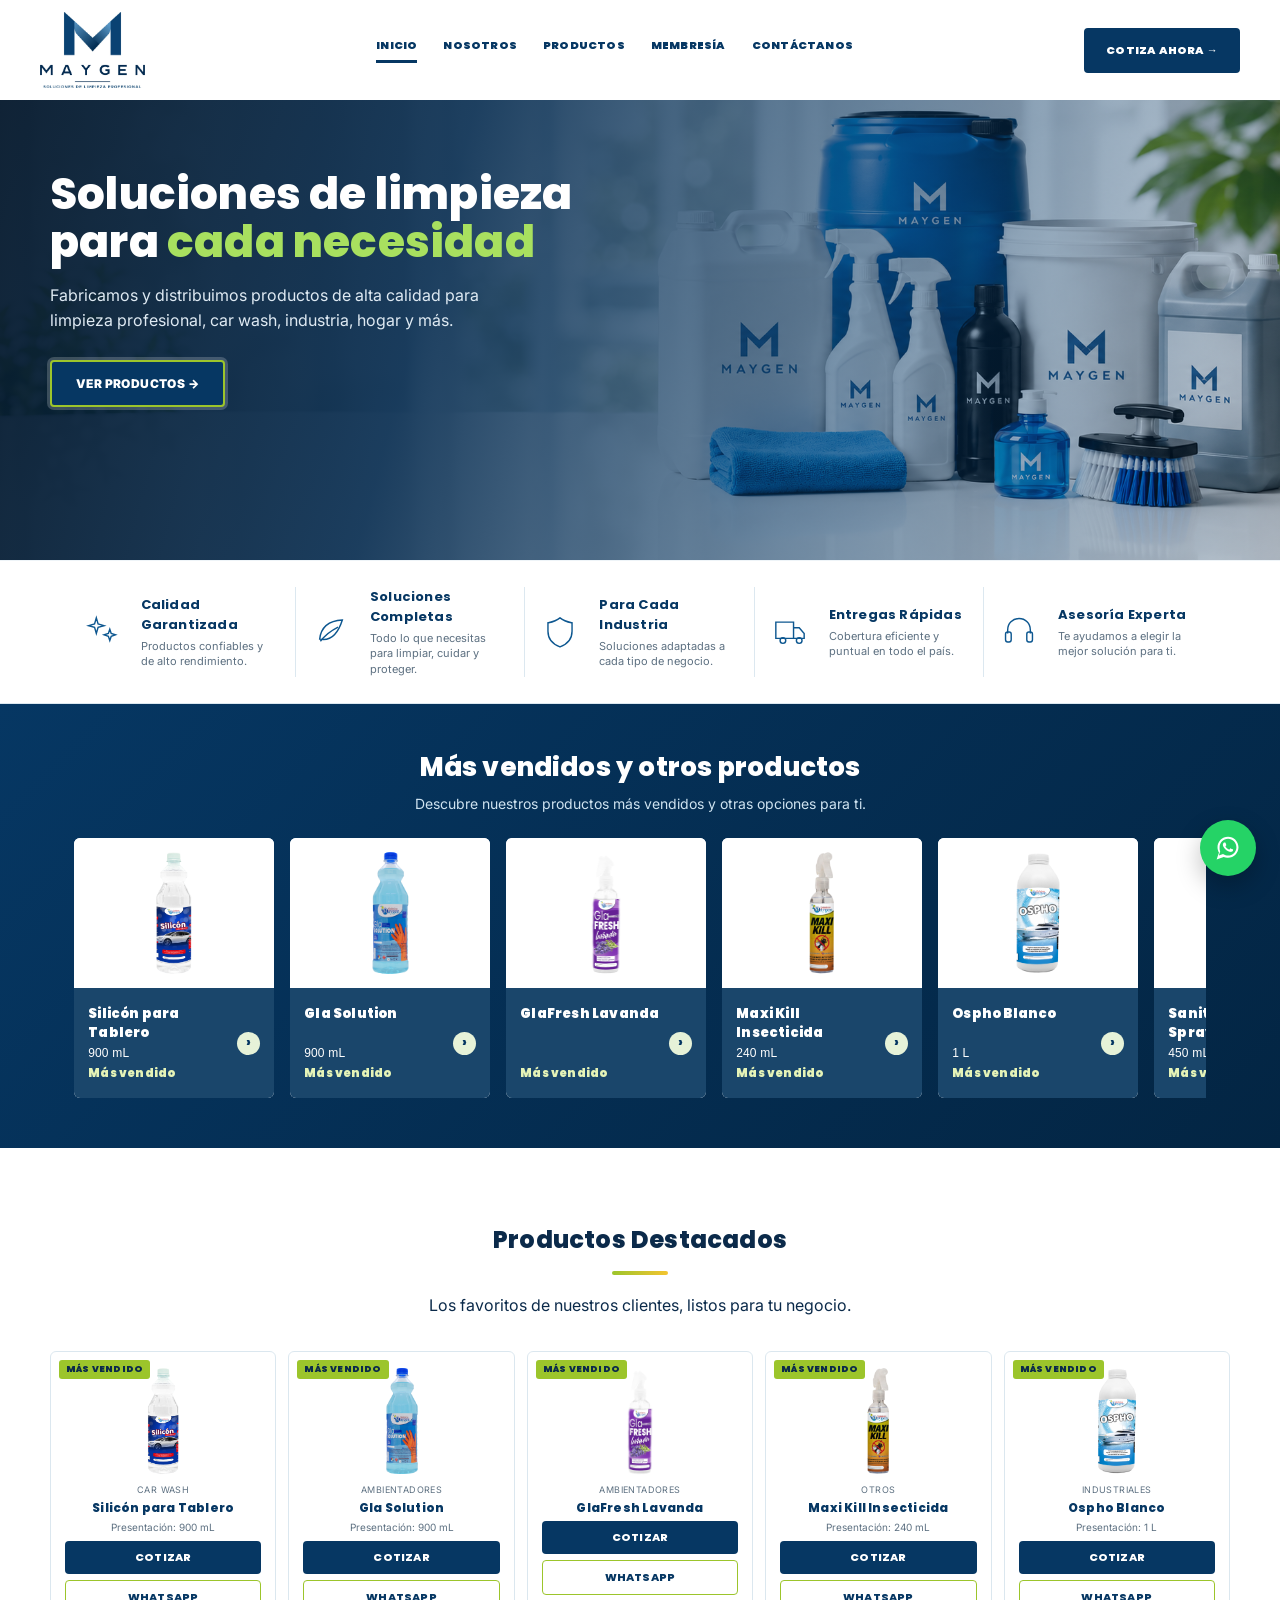
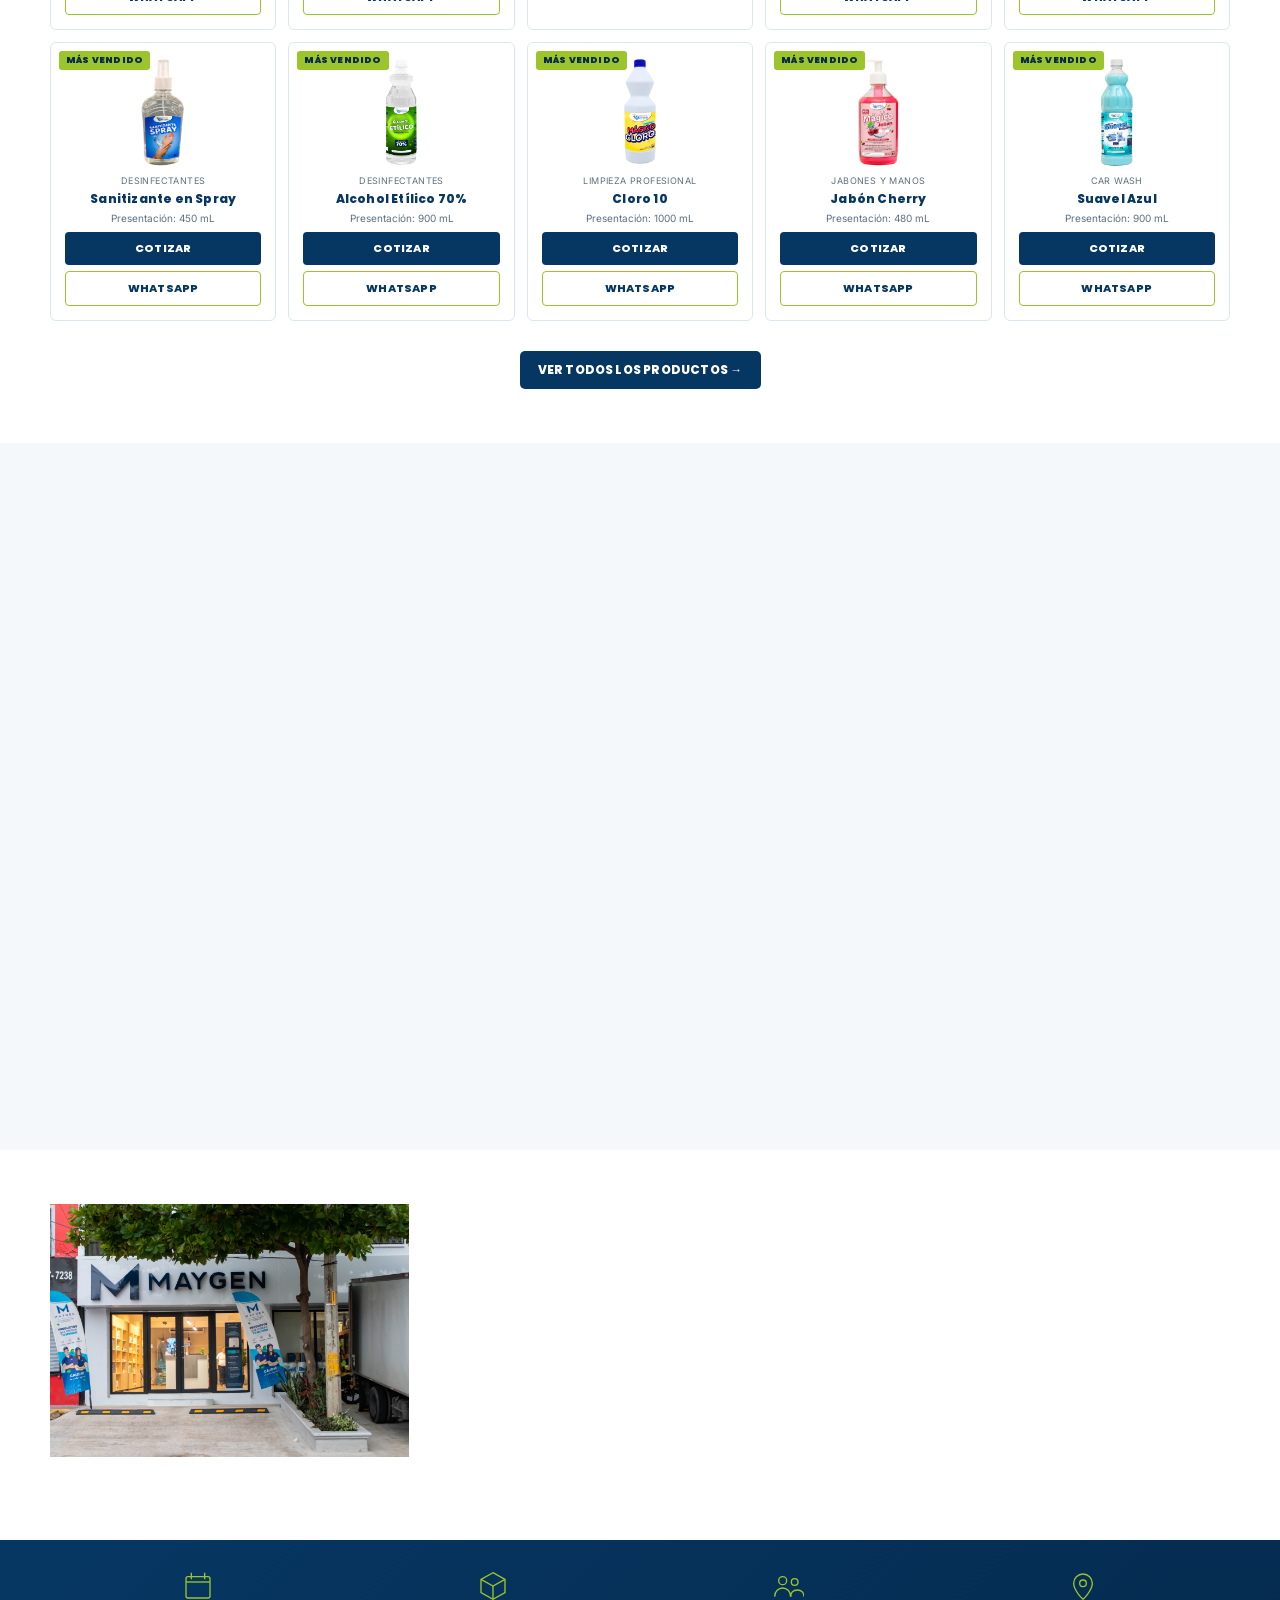
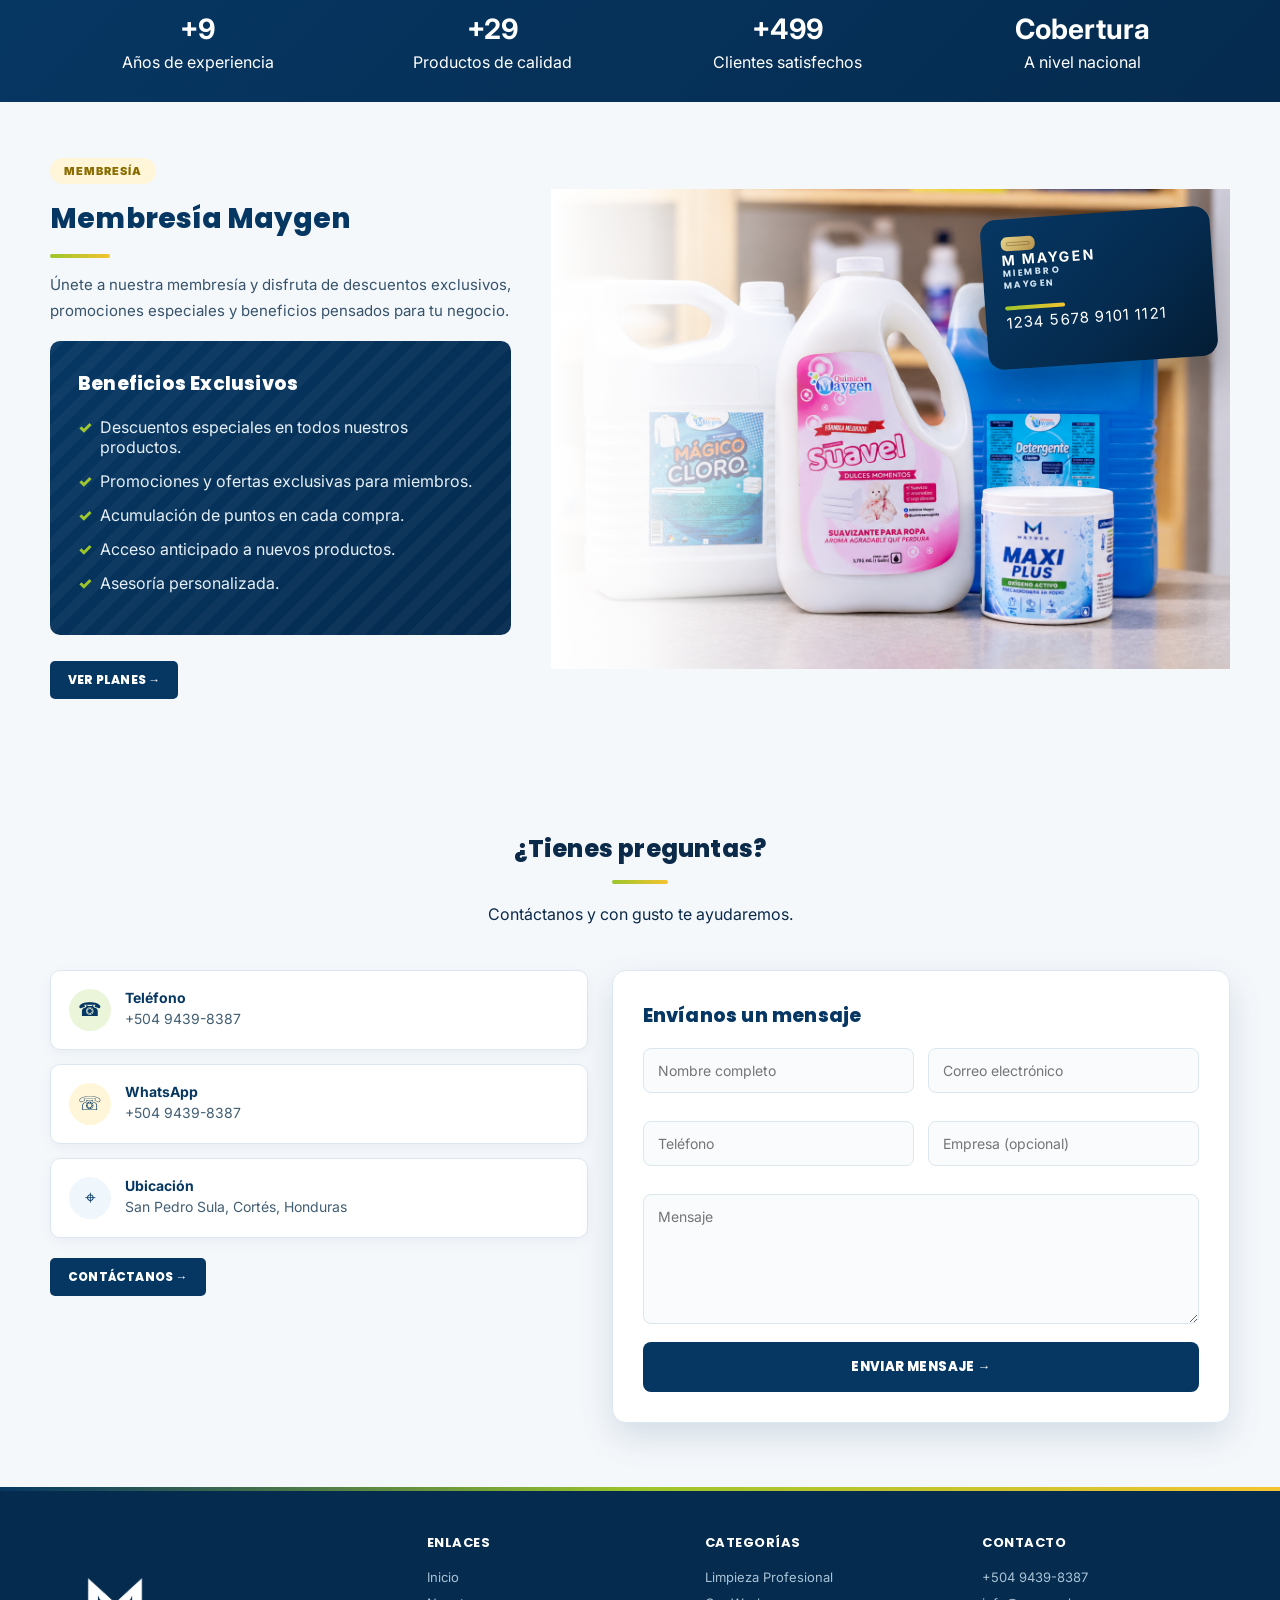
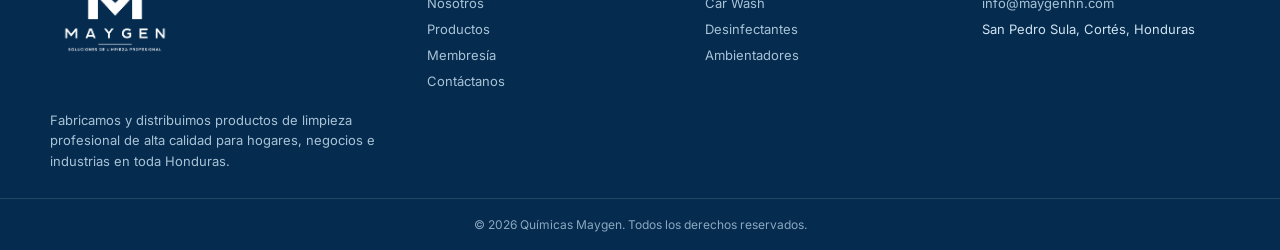
==== commit 84c8a390: "Refactor product carousel and update HTML elements Updated product carousel styles and improved HTML" ====
--- a/index.html
+++ b/index.html
@@ -3,53 +3,103 @@
 <head>
 <meta charset="UTF-8" />
 <meta name="viewport" content="width=device-width, initial-scale=1.0" />
+
 <title>Maygen | Soluciones de Limpieza Profesional</title>
+
 <meta
   name="description"
   content="Fabricamos y distribuimos productos de limpieza profesional, car wash e industriales en toda Honduras."
 />
+
 <link rel="stylesheet" href="css/style.css?v=5" />
 
 <style>
-/* Carrusel azul: conserva las clases existentes. */
+/* Carrusel de productos: tarjetas uniformes. */
+#home-products-carousel .cats-track {
+  align-items: stretch;
+}
+
+#home-products-carousel .cat {
+  display: flex !important;
+  flex-direction: column !important;
+  box-sizing: border-box;
+  height: 260px !important;
+  padding: 0 !important;
+  overflow: hidden;
+  background: #fff;
+}
+
 #home-products-carousel .cat > img {
+  display: block;
+  flex: 0 0 150px !important;
+  width: 100% !important;
+  height: 150px !important;
+  min-height: 150px !important;
+  max-height: 150px !important;
+  margin: 0 !important;
+  padding: 12px !important;
+  box-sizing: border-box;
   object-fit: contain;
   background: #fff;
 }
 
 #home-products-carousel .cat-title {
-  align-items: center;
+  display: flex !important;
+  flex: 1 1 auto !important;
+  align-items: center !important;
+  justify-content: space-between;
   gap: 8px;
+  width: 100%;
+  min-height: 0;
+  margin: 0 !important;
+  padding: 12px 14px !important;
+  box-sizing: border-box;
+  background: #1a466b;
 }
 
 #home-products-carousel .carousel-product-info {
+  display: grid;
+  grid-template-rows: 38px 17px 17px;
+  align-content: center;
+  gap: 3px;
   flex: 1;
   min-width: 0;
   white-space: normal;
 }
 
 #home-products-carousel .carousel-product-name {
-  display: block;
-  line-height: 1.35;
+  display: -webkit-box;
+  -webkit-box-orient: vertical;
+  -webkit-line-clamp: 2;
+  overflow: hidden;
+  margin: 0;
+  font-size: 0.82rem;
+  line-height: 19px;
 }
 
 #home-products-carousel .carousel-product-size {
   display: block;
-  margin-top: 5px;
+  grid-row: 2;
+  margin: 0;
   font-size: 0.75rem;
   font-weight: 400;
-  line-height: 1.3;
+  line-height: 17px;
 }
 
 #home-products-carousel .carousel-product-best {
   display: block;
-  margin-top: 5px;
+  grid-row: 3;
+  margin: 0;
   color: #e5f3b7;
   font-size: 0.72rem;
-  line-height: 1.3;
-}
-
-/* Galería nueva: fotografías sobre fondo blanco, sin textos. */
+  line-height: 17px;
+}
+
+#home-products-carousel .cat-title > .circle {
+  flex-shrink: 0;
+}
+
+/* Galería inferior: solo fotografías sobre fondo blanco. */
 #maygen-photo-gallery {
   padding: 35px 0 55px;
   overflow: hidden;
@@ -99,6 +149,7 @@
 </head>
 
 <body>
+
 <header>
   <div class="header">
     <a href="index.html" class="logo-link">
@@ -123,6 +174,7 @@
       <a href="contacto.html" class="cta desktop-only">
         Cotiza ahora →
       </a>
+
       <button class="nav-toggle" aria-label="Abrir menú">
         <span></span>
         <span></span>
@@ -147,25 +199,41 @@
     src="ChatGPT Image Jul 9, 2026, 11_18_52 AM.png"
     alt="Productos Maygen"
   >
+
   <div class="hero-overlay"></div>
+
   <div class="wrap hero-grid">
     <div class="reveal">
-      <h1>Soluciones de limpieza para <span>cada necesidad</span></h1>
+      <h1>
+        Soluciones de limpieza para <span>cada necesidad</span>
+      </h1>
+
       <p>
         Fabricamos y distribuimos productos de alta calidad para
         limpieza profesional, car wash, industria, hogar y más.
       </p>
-      <a href="productos.html" class="btn-cta">Ver productos →</a>
+
+      <a href="productos.html" class="btn-cta">
+        Ver productos →
+      </a>
     </div>
   </div>
 </section>
 
 <section class="benefits">
   <div class="wrap benefit-grid">
+
     <article class="benefit reveal">
-      <svg class="ico" viewBox="0 0 48 48" fill="none" stroke="currentColor" stroke-width="2">
+      <svg
+        class="ico"
+        viewBox="0 0 48 48"
+        fill="none"
+        stroke="currentColor"
+        stroke-width="2"
+      >
         <path d="M16 4l2.5 8.5L27 15l-8.5 2.5L16 26l-2.5-8.5L5 15l8.5-2.5L16 4zM35 20l2 6 6 2-6 2-2 6-2-6-6-2 6-2 2-6z"/>
       </svg>
+
       <div>
         <h4>Calidad Garantizada</h4>
         <p>Productos confiables y de alto rendimiento.</p>
@@ -173,10 +241,17 @@
     </article>
 
     <article class="benefit reveal">
-      <svg class="ico" viewBox="0 0 48 48" fill="none" stroke="currentColor" stroke-width="2">
+      <svg
+        class="ico"
+        viewBox="0 0 48 48"
+        fill="none"
+        stroke="currentColor"
+        stroke-width="2"
+      >
         <path d="M40 7C22 8 10 16 8 34c14 3 25-5 32-27z"/>
         <path d="M9 37c7-9 15-15 25-20"/>
       </svg>
+
       <div>
         <h4>Soluciones Completas</h4>
         <p>Todo lo que necesitas para limpiar, cuidar y proteger.</p>
@@ -184,9 +259,16 @@
     </article>
 
     <article class="benefit reveal">
-      <svg class="ico" viewBox="0 0 48 48" fill="none" stroke="currentColor" stroke-width="2">
+      <svg
+        class="ico"
+        viewBox="0 0 48 48"
+        fill="none"
+        stroke="currentColor"
+        stroke-width="2"
+      >
         <path d="M24 4c6 5 12 6 17 7v12c0 11-6 18-17 22C13 41 7 34 7 23V11c5-1 11-2 17-7z"/>
       </svg>
+
       <div>
         <h4>Para Cada Industria</h4>
         <p>Soluciones adaptadas a cada tipo de negocio.</p>
@@ -194,11 +276,18 @@
     </article>
 
     <article class="benefit reveal">
-      <svg class="ico" viewBox="0 0 48 48" fill="none" stroke="currentColor" stroke-width="2">
+      <svg
+        class="ico"
+        viewBox="0 0 48 48"
+        fill="none"
+        stroke="currentColor"
+        stroke-width="2"
+      >
         <path d="M4 10h25v23H4zM29 18h8l7 8v7H29z"/>
         <circle cx="14" cy="36" r="4"/>
         <circle cx="37" cy="36" r="4"/>
       </svg>
+
       <div>
         <h4>Entregas Rápidas</h4>
         <p>Cobertura eficiente y puntual en todo el país.</p>
@@ -206,23 +295,31 @@
     </article>
 
     <article class="benefit reveal">
-      <svg class="ico" viewBox="0 0 48 48" fill="none" stroke="currentColor" stroke-width="2">
+      <svg
+        class="ico"
+        viewBox="0 0 48 48"
+        fill="none"
+        stroke="currentColor"
+        stroke-width="2"
+      >
         <path d="M8 26v-5C8 12 15 5 24 5s16 7 16 16v5"/>
         <rect x="5" y="24" width="8" height="14" rx="3"/>
         <rect x="35" y="24" width="8" height="14" rx="3"/>
       </svg>
+
       <div>
         <h4>Asesoría Experta</h4>
         <p>Te ayudamos a elegir la mejor solución para ti.</p>
       </div>
     </article>
+
   </div>
 </section>
 
-<!-- Carrusel de productos: usa las imágenes del catálogo. -->
 <section class="dark-band" id="home-products-carousel">
   <div class="wrap">
     <h2>Más vendidos y otros productos</h2>
+
     <p>
       Descubre nuestros productos más vendidos y otras opciones para ti.
     </p>
@@ -252,9 +349,11 @@
 
 <section class="home-about">
   <div class="wrap home-about-grid">
+
     <div class="reveal">
       <span class="eyebrow">Nosotros</span>
       <h2>Sobre Maygen</h2>
+
       <p>
         En Maygen somos una empresa hondureña dedicada a brindar
         soluciones de limpieza profesional de alta calidad, con más
@@ -262,53 +361,81 @@
       </p>
 
       <div class="values">
+
         <div class="value">
           <span class="value-icon">
-            <svg viewBox="0 0 48 48" fill="none" stroke="currentColor" stroke-width="2">
+            <svg
+              viewBox="0 0 48 48"
+              fill="none"
+              stroke="currentColor"
+              stroke-width="2"
+            >
               <circle cx="24" cy="18" r="10"/>
               <path d="M18 26l-4 14 10-6 10 6-4-14"/>
             </svg>
           </span>
+
           <strong>Calidad</strong>
           <span>Productos de alto rendimiento.</span>
         </div>
 
         <div class="value">
           <span class="value-icon">
-            <svg viewBox="0 0 48 48" fill="none" stroke="currentColor" stroke-width="2">
+            <svg
+              viewBox="0 0 48 48"
+              fill="none"
+              stroke="currentColor"
+              stroke-width="2"
+            >
               <path d="M24 4l16 6v10c0 12-8 20-16 24-8-4-16-12-16-24V10z"/>
               <path d="M17 24l5 5 10-11"/>
             </svg>
           </span>
+
           <strong>Confianza</strong>
           <span>Comprometidos con nuestros clientes.</span>
         </div>
 
         <div class="value">
           <span class="value-icon">
-            <svg viewBox="0 0 48 48" fill="none" stroke="currentColor" stroke-width="2">
+            <svg
+              viewBox="0 0 48 48"
+              fill="none"
+              stroke="currentColor"
+              stroke-width="2"
+            >
               <path d="M24 6c-7 0-12 5-12 12 0 5 3 8 5 10s2 3 2 5h10c0-2 0-3 2-5s5-5 5-10c0-7-5-12-12-12z"/>
               <line x1="19" y1="39" x2="29" y2="39"/>
               <line x1="21" y1="44" x2="27" y2="44"/>
             </svg>
           </span>
+
           <strong>Innovación</strong>
           <span>Soluciones que se adaptan.</span>
         </div>
 
         <div class="value">
           <span class="value-icon">
-            <svg viewBox="0 0 48 48" fill="none" stroke="currentColor" stroke-width="2">
+            <svg
+              viewBox="0 0 48 48"
+              fill="none"
+              stroke="currentColor"
+              stroke-width="2"
+            >
               <path d="M6 22l8-8 6 3 6-3 8 8"/>
               <path d="M6 22v8l10 8 6-4 6 4 10-8v-8"/>
             </svg>
           </span>
+
           <strong>Compromiso</strong>
           <span>Trabajamos por un futuro mejor.</span>
         </div>
+
       </div>
 
-      <a href="nosotros.html" class="home-card-btn">Conoce más →</a>
+      <a href="nosotros.html" class="home-card-btn">
+        Conoce más →
+      </a>
     </div>
 
     <div class="building factory reveal">
@@ -318,6 +445,7 @@
         loading="lazy"
       >
     </div>
+
   </div>
 
   <div class="wrap mission">
@@ -329,6 +457,7 @@
         del medio ambiente.
       </p>
     </div>
+
     <div class="reveal">
       <h2>Nuestra Visión</h2>
       <p>
@@ -339,8 +468,11 @@
   </div>
 </section>
 
-<!-- Solo las siete fotos nuevas no utilizadas en otros espacios. -->
-<section id="maygen-photo-gallery" aria-label="Galería de fotografías Maygen">
+<!-- Galería: se retiró 22102026-IMG_9124.jpg. -->
+<section
+  id="maygen-photo-gallery"
+  aria-label="Galería de fotografías Maygen"
+>
   <div class="wrap">
     <div
       class="maygen-photo-window"
@@ -350,6 +482,7 @@
       tabindex="0"
     >
       <div class="maygen-photo-track" id="maygenPhotoTrack">
+
         <figure class="maygen-photo-item">
           <img
             src="22102026-IMG_9117.jpg"
@@ -358,54 +491,52 @@
             decoding="async"
           >
         </figure>
+
         <figure class="maygen-photo-item">
           <img
-            src="22102026-IMG_9124.jpg"
+            src="22102026-IMG_9126.jpg"
             alt="Fotografía de Maygen 2"
             loading="lazy"
             decoding="async"
           >
         </figure>
+
         <figure class="maygen-photo-item">
           <img
-            src="22102026-IMG_9126.jpg"
+            src="22102026-IMG_9130.jpg"
             alt="Fotografía de Maygen 3"
             loading="lazy"
             decoding="async"
           >
         </figure>
+
         <figure class="maygen-photo-item">
           <img
-            src="22102026-IMG_9130.jpg"
+            src="22102026-IMG_9132.jpg"
             alt="Fotografía de Maygen 4"
             loading="lazy"
             decoding="async"
           >
         </figure>
+
         <figure class="maygen-photo-item">
           <img
-            src="22102026-IMG_9132.jpg"
+            src="22102026-IMG_9134.jpg"
             alt="Fotografía de Maygen 5"
             loading="lazy"
             decoding="async"
           >
         </figure>
+
         <figure class="maygen-photo-item">
           <img
-            src="22102026-IMG_9134.jpg"
+            src="22102026-IMG_9137.jpg"
             alt="Fotografía de Maygen 6"
             loading="lazy"
             decoding="async"
           >
         </figure>
-        <figure class="maygen-photo-item">
-          <img
-            src="22102026-IMG_9137.jpg"
-            alt="Fotografía de Maygen 7"
-            loading="lazy"
-            decoding="async"
-          >
-        </figure>
+
       </div>
     </div>
   </div>
@@ -413,66 +544,101 @@
 
 <section class="stats">
   <div class="wrap stats-grid reveal">
+
     <div>
       <span class="stat-icon">
-        <svg viewBox="0 0 48 48" fill="none" stroke="currentColor" stroke-width="2">
+        <svg
+          viewBox="0 0 48 48"
+          fill="none"
+          stroke="currentColor"
+          stroke-width="2"
+        >
           <rect x="6" y="10" width="36" height="32" rx="3"/>
           <line x1="6" y1="18" x2="42" y2="18"/>
           <line x1="14" y1="4" x2="14" y2="14"/>
           <line x1="34" y1="4" x2="34" y2="14"/>
         </svg>
       </span>
-      <strong><span class="counter" data-target="10" data-prefix="+">0</span></strong>
+
+      <strong>
+        <span class="counter" data-target="10" data-prefix="+">0</span>
+      </strong>
       Años de experiencia
     </div>
 
     <div>
       <span class="stat-icon">
-        <svg viewBox="0 0 48 48" fill="none" stroke="currentColor" stroke-width="2">
+        <svg
+          viewBox="0 0 48 48"
+          fill="none"
+          stroke="currentColor"
+          stroke-width="2"
+        >
           <path d="M24 4l18 10v20L24 44 6 34V14z"/>
           <path d="M6 14l18 10 18-10"/>
           <line x1="24" y1="24" x2="24" y2="44"/>
         </svg>
       </span>
-      <strong><span class="counter" data-target="30" data-prefix="+">0</span></strong>
+
+      <strong>
+        <span class="counter" data-target="30" data-prefix="+">0</span>
+      </strong>
       Productos de calidad
     </div>
 
     <div>
       <span class="stat-icon">
-        <svg viewBox="0 0 48 48" fill="none" stroke="currentColor" stroke-width="2">
+        <svg
+          viewBox="0 0 48 48"
+          fill="none"
+          stroke="currentColor"
+          stroke-width="2"
+        >
           <circle cx="16" cy="16" r="6"/>
           <circle cx="34" cy="18" r="5"/>
           <path d="M4 40c0-8 6-13 12-13s12 5 12 13"/>
           <path d="M28 40c0-6 4-10 10-10s10 4 10 10"/>
         </svg>
       </span>
-      <strong><span class="counter" data-target="500" data-prefix="+">0</span></strong>
+
+      <strong>
+        <span class="counter" data-target="500" data-prefix="+">0</span>
+      </strong>
       Clientes satisfechos
     </div>
 
     <div>
       <span class="stat-icon">
-        <svg viewBox="0 0 48 48" fill="none" stroke="currentColor" stroke-width="2">
+        <svg
+          viewBox="0 0 48 48"
+          fill="none"
+          stroke="currentColor"
+          stroke-width="2"
+        >
           <path d="M24 44s14-13 14-24a14 14 0 1 0-28 0c0 11 14 24 14 24z"/>
           <circle cx="24" cy="20" r="5"/>
         </svg>
       </span>
+
       <strong>Cobertura</strong>
       A nivel nacional
     </div>
+
   </div>
 </section>
 
 <section class="home-member">
   <div class="wrap home-member-grid">
+
     <div class="reveal">
       <span class="eyebrow yellow">Membresía</span>
       <h2>Membresía Maygen</h2>
+
       <p>
         Únete a nuestra membresía y disfruta de descuentos exclusivos,
         promociones especiales y beneficios pensados para tu negocio.
       </p>
+
       <div class="member-box">
         <h3>Beneficios Exclusivos</h3>
         <ul>
@@ -483,7 +649,10 @@
           <li>Asesoría personalizada.</li>
         </ul>
       </div>
-      <a href="membresias.html" class="home-card-btn">Ver planes →</a>
+
+      <a href="membresias.html" class="home-card-btn">
+        Ver planes →
+      </a>
     </div>
 
     <div class="member-visual home-member-visual reveal">
@@ -491,6 +660,7 @@
         src="file_00000000f26c81f5911143c659f57875.png"
         alt="Cuatro productos Maygen"
       >
+
       <div class="member-card mini">
         <div class="member-chip"></div>
         <b>M MAYGEN</b>
@@ -498,6 +668,7 @@
         <p>1234 5678 9101 1121</p>
       </div>
     </div>
+
   </div>
 </section>
 
@@ -509,6 +680,7 @@
     </div>
 
     <div class="home-contact-grid">
+
       <div class="home-contact-info reveal">
         <div class="info-line">
           <span class="ico-circle">☎</span>
@@ -517,15 +689,21 @@
             <a href="tel:+50494398387">+504 9439-8387</a>
           </div>
         </div>
+
         <div class="info-line">
           <span class="ico-circle">☏</span>
           <div>
             <b>WhatsApp</b>
-            <a href="https://wa.me/50494398387" target="_blank" rel="noopener">
+            <a
+              href="https://wa.me/50494398387"
+              target="_blank"
+              rel="noopener"
+            >
               +504 9439-8387
             </a>
           </div>
         </div>
+
         <div class="info-line">
           <span class="ico-circle">⌖</span>
           <div>
@@ -533,35 +711,69 @@
             <span>San Pedro Sula, Cortés, Honduras</span>
           </div>
         </div>
-        <a href="contacto.html" class="home-card-btn">Contáctanos →</a>
+
+        <a href="contacto.html" class="home-card-btn">
+          Contáctanos →
+        </a>
       </div>
 
       <form class="contact-form reveal" id="contactForm">
         <h3>Envíanos un mensaje</h3>
+
         <div class="contact-form-row">
-          <input type="text" name="nombre" placeholder="Nombre completo" required>
-          <input type="email" name="correo" placeholder="Correo electrónico" required>
+          <input
+            type="text"
+            name="nombre"
+            placeholder="Nombre completo"
+            required
+          >
+          <input
+            type="email"
+            name="correo"
+            placeholder="Correo electrónico"
+            required
+          >
         </div>
+
         <div class="contact-form-row">
-          <input type="tel" name="telefono" placeholder="Teléfono">
-          <input type="text" name="empresa" placeholder="Empresa (opcional)">
+          <input
+            type="tel"
+            name="telefono"
+            placeholder="Teléfono"
+          >
+          <input
+            type="text"
+            name="empresa"
+            placeholder="Empresa (opcional)"
+          >
         </div>
+
         <textarea
           name="mensaje"
           id="mensajeFieldHome"
           placeholder="Mensaje"
           required
         ></textarea>
-        <button type="submit" class="cta">Enviar mensaje →</button>
+
+        <button type="submit" class="cta">
+          Enviar mensaje →
+        </button>
       </form>
+
     </div>
   </div>
 </section>
 
 <footer>
   <div class="wrap foot-main">
+
     <div>
-      <img src="images/Logo Maygen Nuevo-01.png" class="flogo" alt="Maygen" />
+      <img
+        src="images/Logo Maygen Nuevo-01.png"
+        class="flogo"
+        alt="Maygen"
+      />
+
       <p>
         Fabricamos y distribuimos productos de limpieza profesional de
         alta calidad para hogares, negocios e industrias en toda Honduras.
@@ -582,25 +794,49 @@
     <div>
       <h4>Categorías</h4>
       <ul>
-        <li><a href="productos.html?cat=limpieza">Limpieza Profesional</a></li>
-        <li><a href="productos.html?cat=carwash">Car Wash</a></li>
-        <li><a href="productos.html?cat=desinfectantes">Desinfectantes</a></li>
-        <li><a href="productos.html?cat=ambientadores">Ambientadores</a></li>
+        <li>
+          <a href="productos.html?cat=limpieza">
+            Limpieza Profesional
+          </a>
+        </li>
+        <li>
+          <a href="productos.html?cat=carwash">
+            Car Wash
+          </a>
+        </li>
+        <li>
+          <a href="productos.html?cat=desinfectantes">
+            Desinfectantes
+          </a>
+        </li>
+        <li>
+          <a href="productos.html?cat=ambientadores">
+            Ambientadores
+          </a>
+        </li>
       </ul>
     </div>
 
     <div>
       <h4>Contacto</h4>
       <ul>
-        <li><a href="tel:+50494398387">+504 9439-8387</a></li>
-        <li><a href="mailto:info@maygenhn.com">info@maygenhn.com</a></li>
+        <li>
+          <a href="tel:+50494398387">+504 9439-8387</a>
+        </li>
+        <li>
+          <a href="mailto:info@maygenhn.com">
+            info@maygenhn.com
+          </a>
+        </li>
         <li>San Pedro Sula, Cortés, Honduras</li>
       </ul>
     </div>
+
   </div>
 
   <div class="foot-bottom">
-    © <span id="year"></span> Químicas Maygen. Todos los derechos reservados.
+    © <span id="year"></span> Químicas Maygen.
+    Todos los derechos reservados.
   </div>
 </footer>
 
@@ -673,7 +909,9 @@
     function (producto) {
       var clave = producto.name + '|' + (producto.size || '');
 
-      if (usados.has(clave)) return false;
+      if (usados.has(clave)) {
+        return false;
+      }
 
       usados.add(clave);
       return true;
@@ -683,6 +921,7 @@
   function crearTarjeta(producto, esCopia) {
     var enlace = document.createElement('a');
     enlace.className = 'cat';
+
     enlace.href =
       'contacto.html?producto=' +
       encodeURIComponent(
@@ -739,6 +978,7 @@
 
     titulo.appendChild(informacion);
     titulo.appendChild(flecha);
+
     enlace.appendChild(imagen);
     enlace.appendChild(titulo);
 
@@ -762,13 +1002,17 @@
   var viewport = document.getElementById('maygenPhotoWindow');
   var track = document.getElementById('maygenPhotoTrack');
 
-  if (!viewport || !track) return;
+  if (!viewport || !track) {
+    return;
+  }
 
   var reducedMotion = window.matchMedia(
     '(prefers-reduced-motion: reduce)'
   );
 
-  if (reducedMotion.matches) return;
+  if (reducedMotion.matches) {
+    return;
+  }
 
   var originales = Array.from(track.children);
   var primerClon = null;
@@ -779,7 +1023,9 @@
     copia.querySelector('img').alt = '';
     track.appendChild(copia);
 
-    if (!primerClon) primerClon = copia;
+    if (!primerClon) {
+      primerClon = copia;
+    }
   });
 
   var limite = 0;
@@ -790,7 +1036,9 @@
   var pausaHasta = 0;
 
   function medir() {
-    if (!primerClon) return;
+    if (!primerClon || !originales.length) {
+      return;
+    }
 
     limite =
       primerClon.getBoundingClientRect().left -
@@ -824,8 +1072,16 @@
   }
 
   viewport.addEventListener('pointerdown', pausarInteraccion);
-  viewport.addEventListener('touchmove', pausarInteraccion, { passive: true });
-  viewport.addEventListener('wheel', pausarInteraccion, { passive: true });
+  viewport.addEventListener(
+    'touchmove',
+    pausarInteraccion,
+    { passive: true }
+  );
+  viewport.addEventListener(
+    'wheel',
+    pausarInteraccion,
+    { passive: true }
+  );
   viewport.addEventListener('keydown', pausarInteraccion);
 
   function animar(tiempo) {
@@ -860,5 +1116,6 @@
   window.requestAnimationFrame(animar);
 }
 </script>
+
 </body>
 </html>
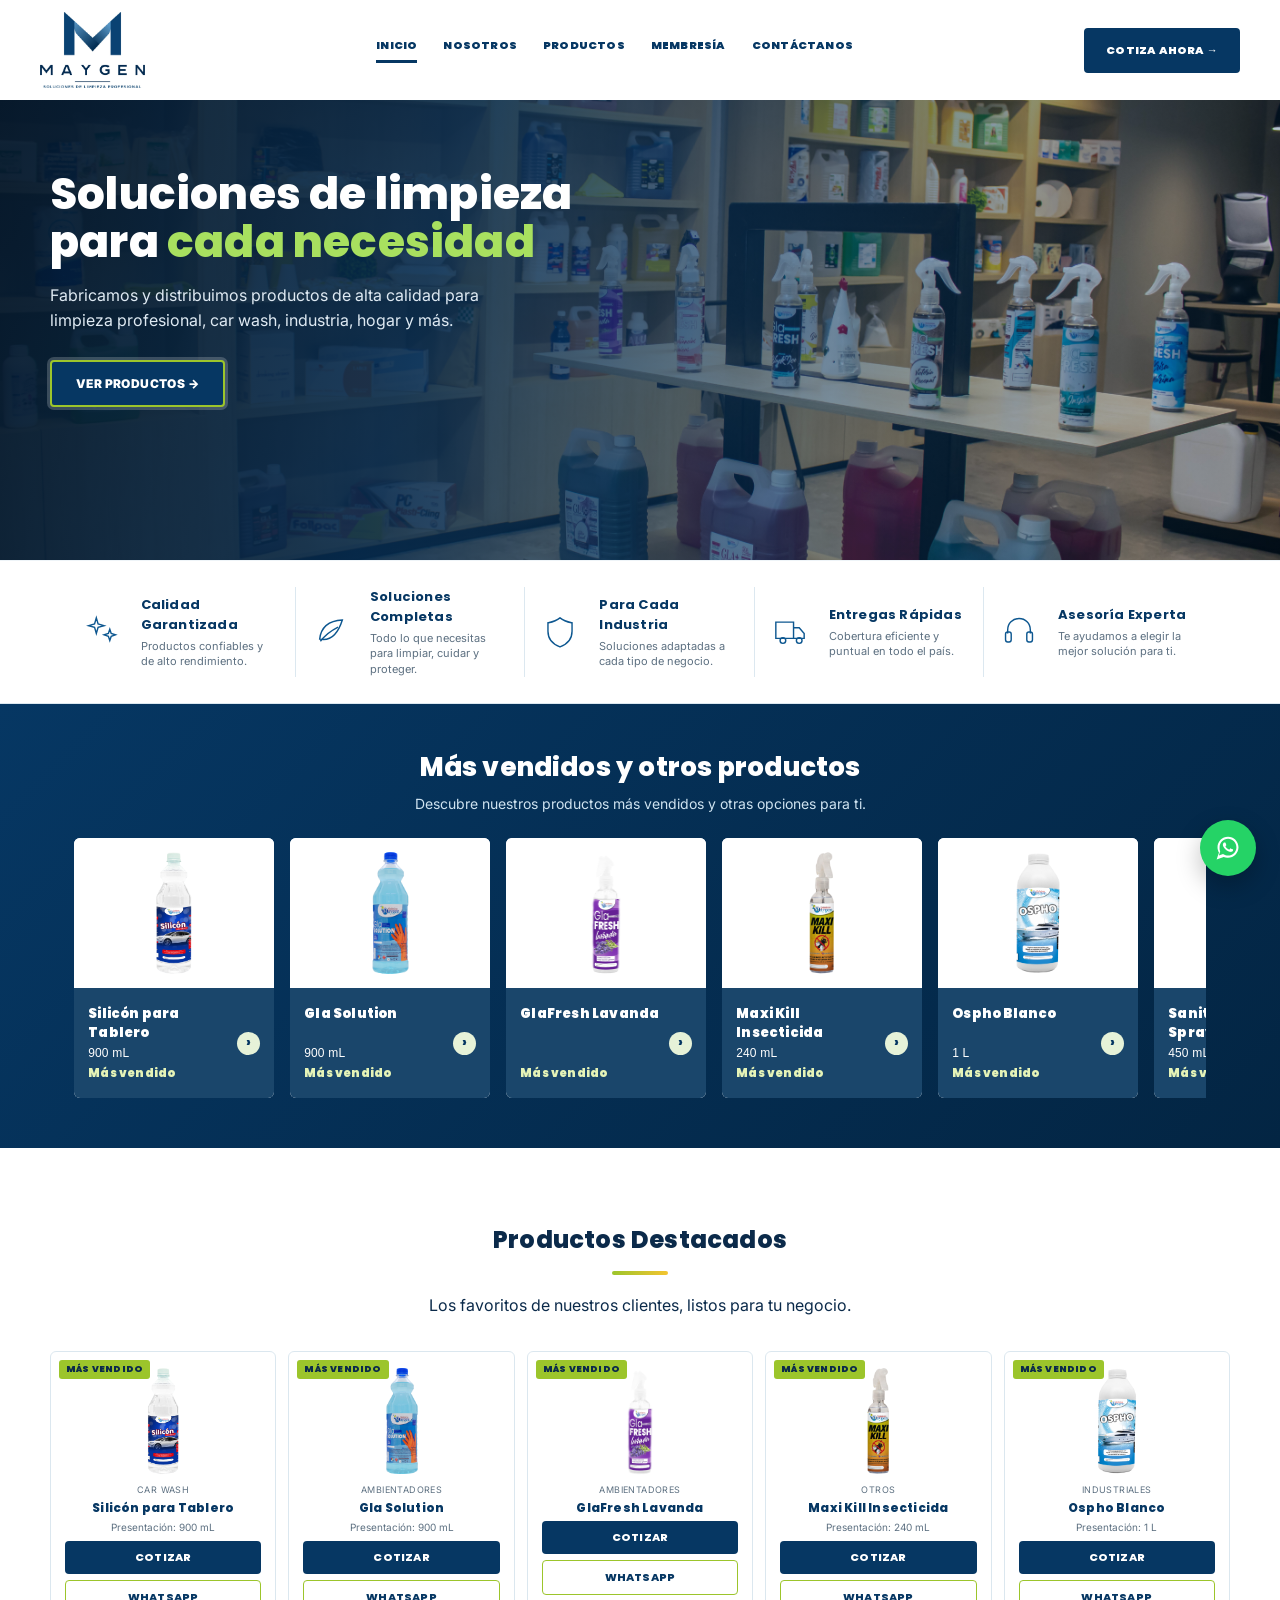
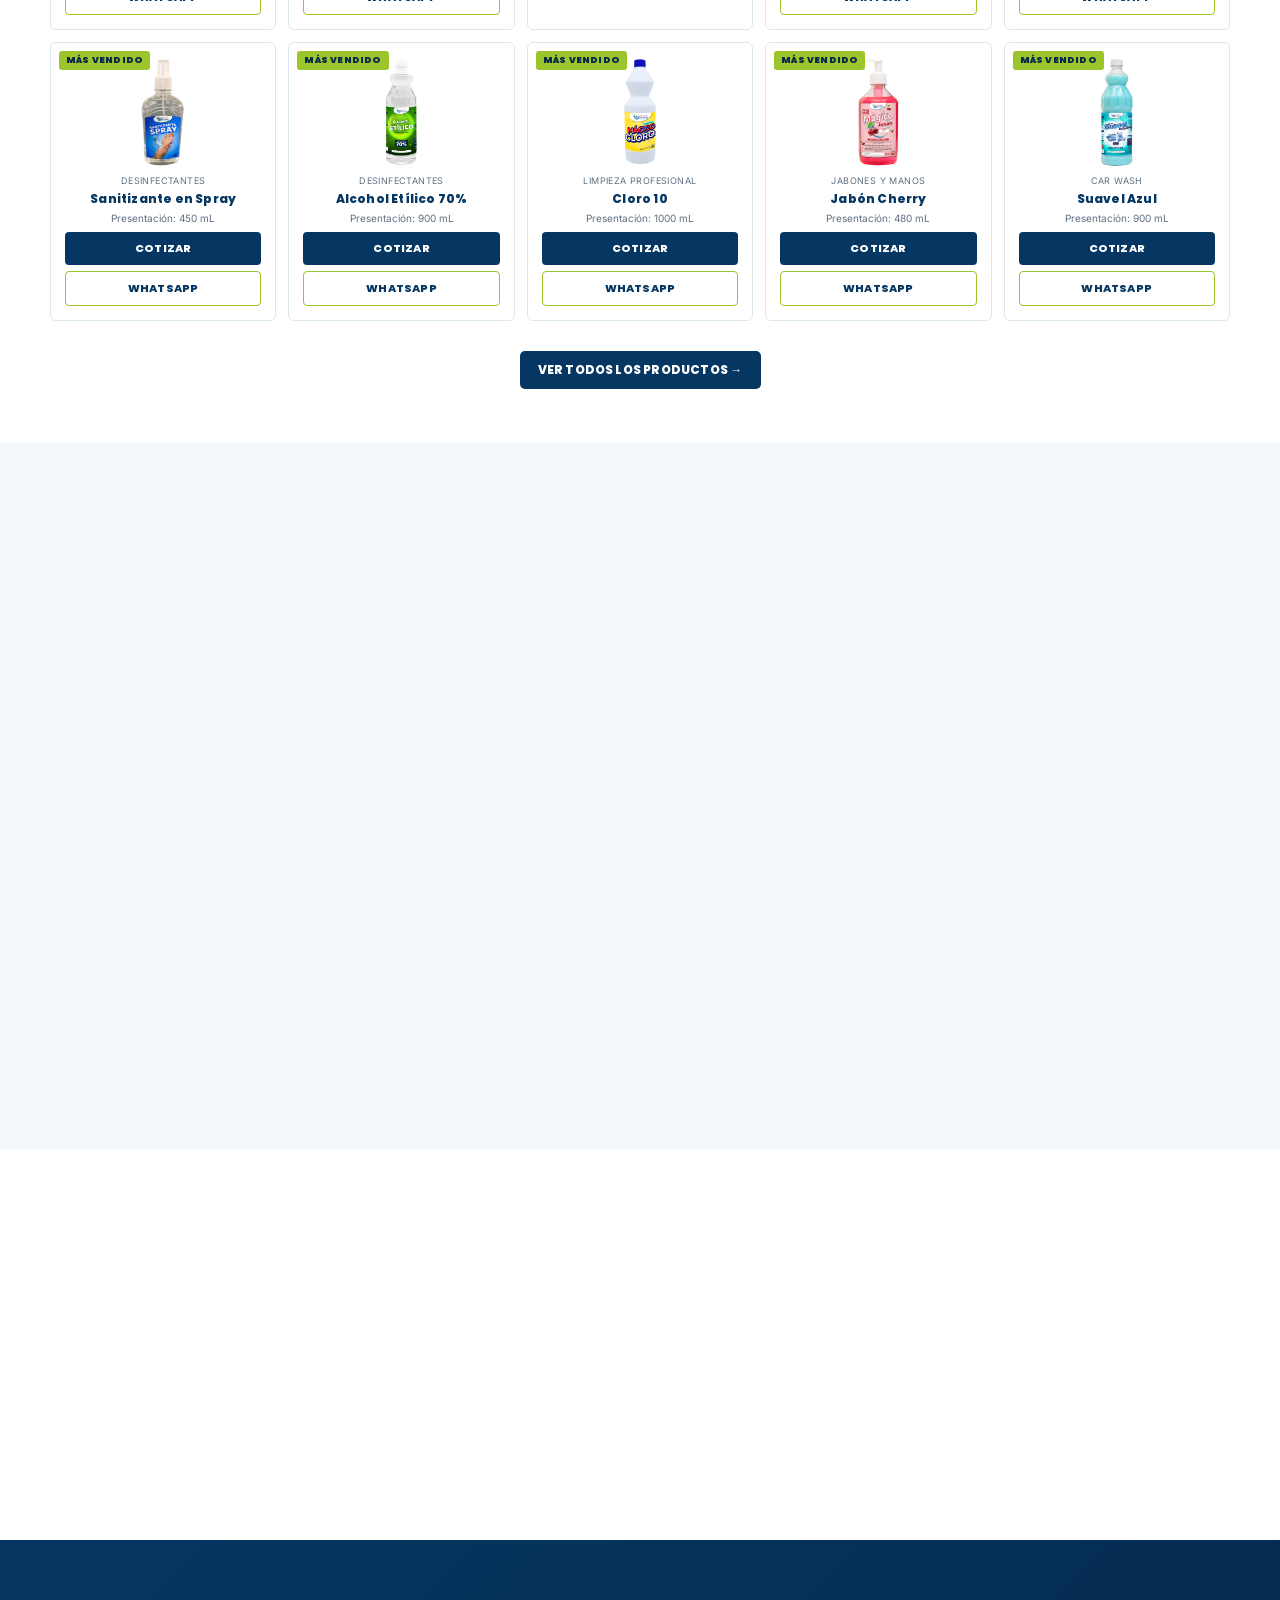
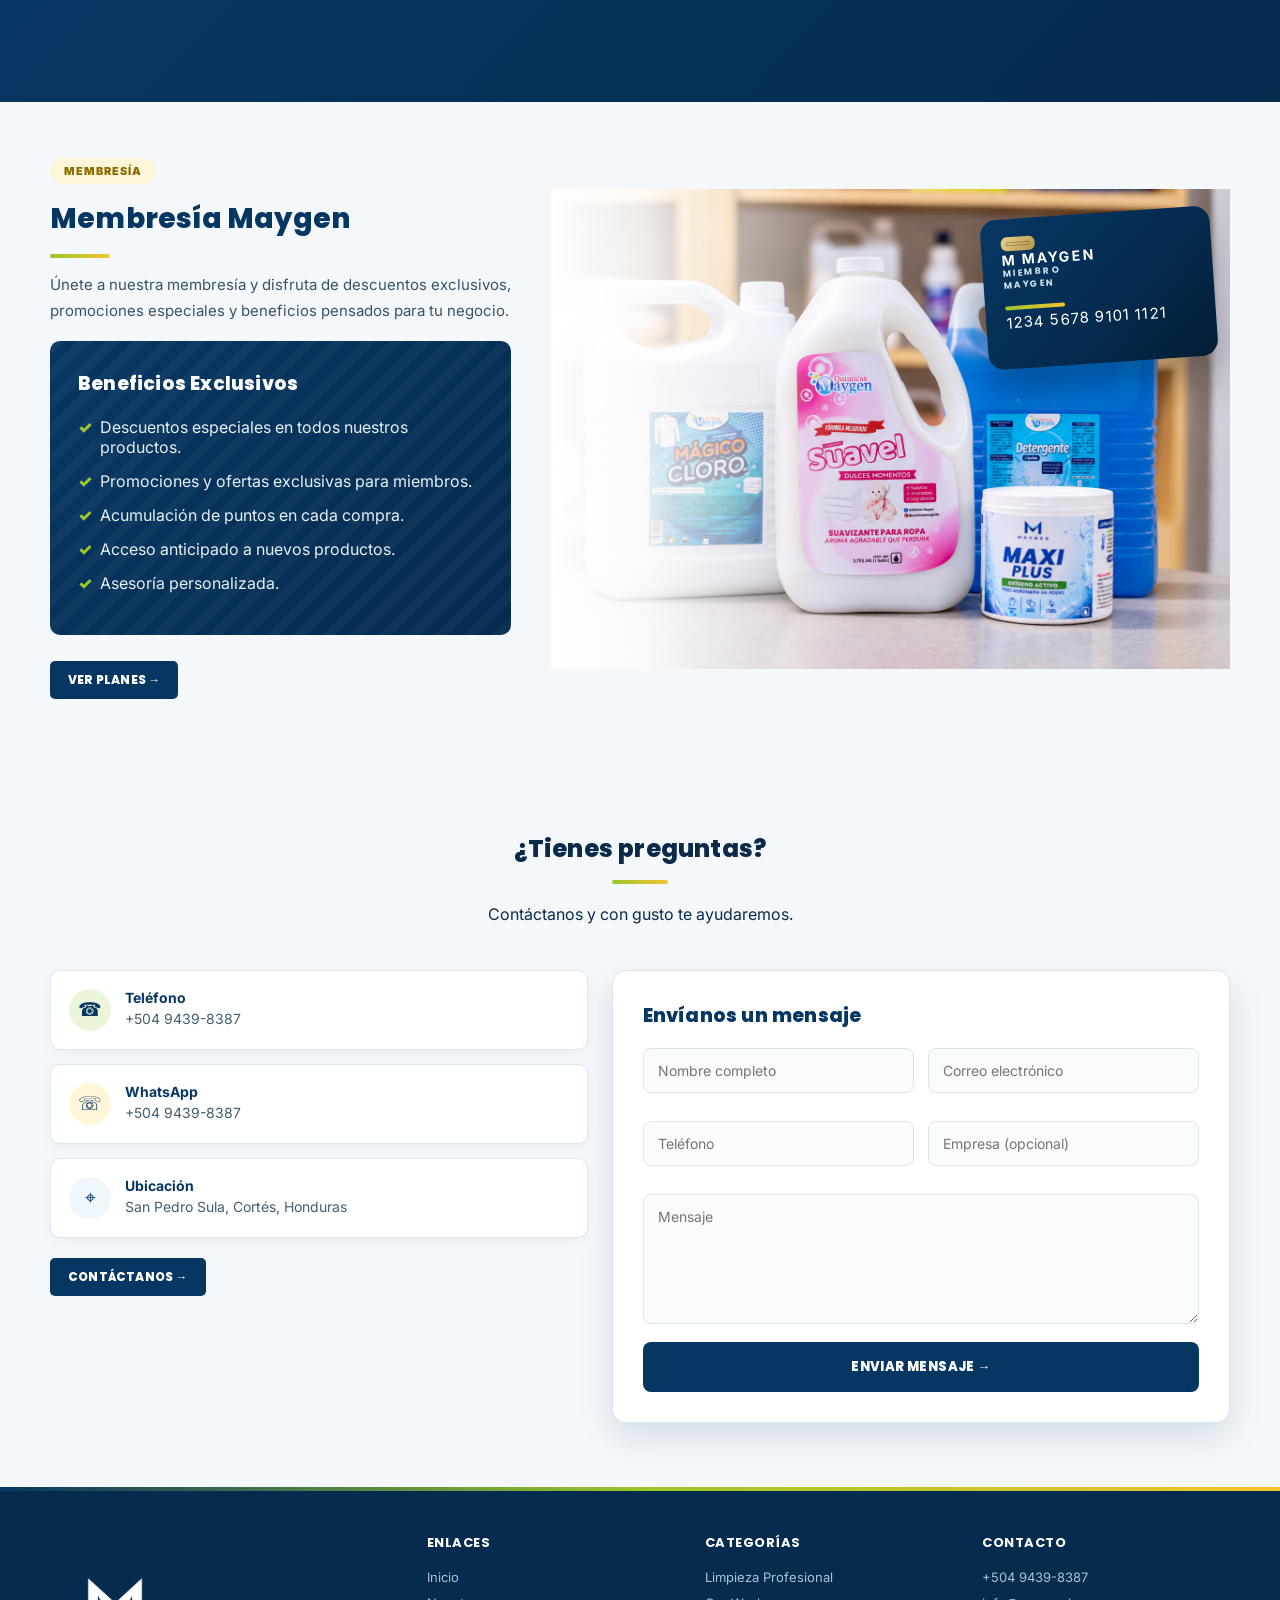
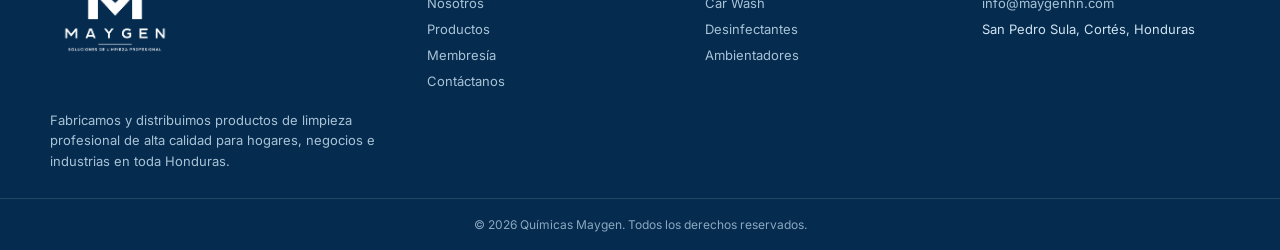
==== commit f6e5dd05: "Update image source and gallery comments in index.html" ====
--- a/index.html
+++ b/index.html
@@ -99,7 +99,7 @@
   flex-shrink: 0;
 }
 
-/* Galería inferior: solo fotografías sobre fondo blanco. */
+/* Galería inferior: fotografías sobre fondo blanco. */
 #maygen-photo-gallery {
   padding: 35px 0 55px;
   overflow: hidden;
@@ -193,11 +193,12 @@
   </div>
 </header>
 
+<!-- Imagen principal actualizada. -->
 <section class="hero">
   <img
     class="hero-bg"
-    src="ChatGPT Image Jul 9, 2026, 11_18_52 AM.png"
-    alt="Productos Maygen"
+    src="22102026-IMG_9137.jpg"
+    alt="Maygen"
   >
 
   <div class="hero-overlay"></div>
@@ -468,7 +469,7 @@
   </div>
 </section>
 
-<!-- Galería: se retiró 22102026-IMG_9124.jpg. -->
+<!-- Galería: se mantiene retirada 22102026-IMG_9124.jpg. -->
 <section
   id="maygen-photo-gallery"
   aria-label="Galería de fotografías Maygen"
@@ -1072,16 +1073,19 @@
   }
 
   viewport.addEventListener('pointerdown', pausarInteraccion);
+
   viewport.addEventListener(
     'touchmove',
     pausarInteraccion,
     { passive: true }
   );
+
   viewport.addEventListener(
     'wheel',
     pausarInteraccion,
     { passive: true }
   );
+
   viewport.addEventListener('keydown', pausarInteraccion);
 
   function animar(tiempo) {
